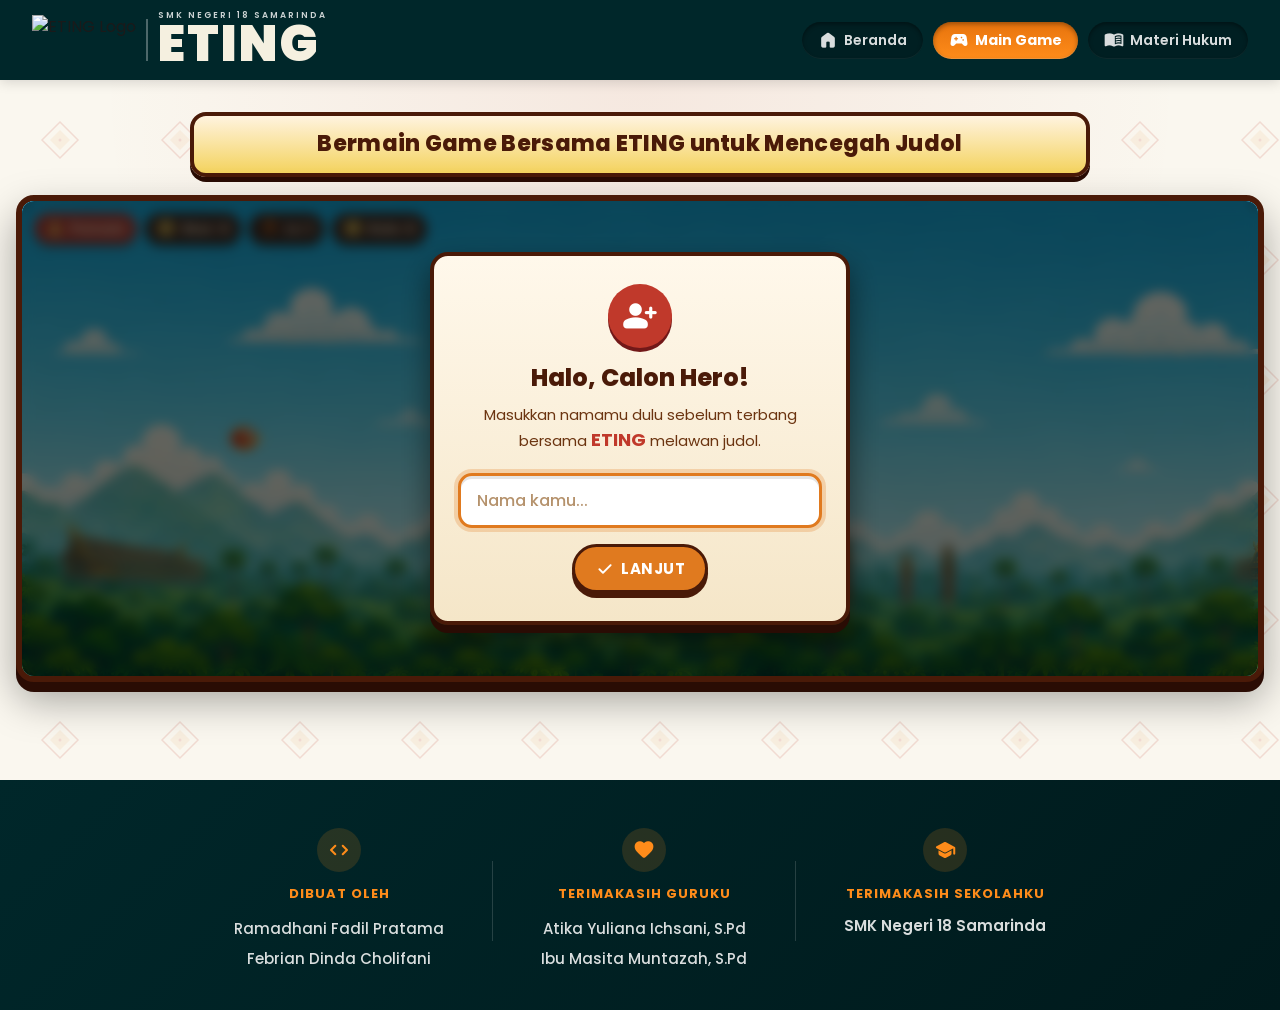
==== main-game.html @ 21fe9919 "update" ====
<!DOCTYPE html>
<html lang="id">

<head>
    <meta charset="UTF-8">
    <meta name="viewport" content="width=device-width, initial-scale=1.0">
    <title>Main Game | ETING - Edukasi Interaktif Tenun dan Hukum</title>
    <link rel="stylesheet" href="styles.css">
    <link rel="preconnect" href="https://fonts.googleapis.com">
    <link rel="preconnect" href="https://fonts.gstatic.com" crossorigin>
    <link
        href="https://fonts.googleapis.com/css2?family=Poppins:ital,wght@0,400;0,500;0,600;0,700;0,800;1,700;1,800&display=swap"
        rel="stylesheet">
    <link
        href="https://fonts.googleapis.com/css2?family=Material+Symbols+Rounded:opsz,wght,FILL,GRAD@20..48,100..700,0..1,-50..200"
        rel="stylesheet">
</head>

<body>

    <!-- ========== NAVBAR ========== -->
    <nav class="navbar">
        <div class="navbar-container">
            <!-- Logo -->
            <div class="navbar-logo">
                <img src="img/logo.png" alt="ETING Logo" class="logo-img">
                <div class="logo-separator"></div>
                <div class="logo-text">
                    <span class="logo-school">SMK NEGERI 18 SAMARINDA</span>
                    <span class="logo-title">ETING</span>
                </div>
            </div>

            <!-- Navigation Links -->
            <ul class="navbar-links">
                <li>
                    <a href="index.html" class="nav-link">
                        <span class="material-symbols-rounded">home</span>
                        Beranda
                    </a>
                </li>
                <li>
                    <a href="main-game.html" class="nav-link active">
                        <span class="material-symbols-rounded">sports_esports</span>
                        Main Game
                    </a>
                </li>
                <li>
                    <a href="materi-hukum.html" class="nav-link">
                        <span class="material-symbols-rounded">menu_book</span>
                        Materi Hukum
                    </a>
                </li>
            </ul>

            <!-- Mobile Menu Toggle -->
            <button class="navbar-toggle" aria-label="Toggle menu">
                <span class="material-symbols-rounded">menu</span>
            </button>
        </div>
    </nav>

    <!-- ========== MAIN GAME SECTION ========== -->
    <main class="game-page">
        <div class="game-page-container">

            <!-- Bingkai kayu (hanya tampil desktop) -->
            <div class="game-wood-frame">
                <!-- Judul game (hanya tampil desktop) -->
                <div class="game-wood-title">
                    <h1>Bermain Game Bersama ETING untuk Mencegah Judol</h1>
                </div>

                <div class="game-canvas-wrapper">
                    <!-- HUD -->
                    <div class="game-hud">
                        <div class="hud-item hud-player">
                            <span class="material-symbols-rounded">person</span>
                            <span id="hudPlayer">Pemain</span>
                        </div>
                        <div class="hud-item hud-score">
                            <span class="material-symbols-rounded">stars</span>
                            <span>Skor: <b id="hudScore">0</b></span>
                        </div>
                        <div class="hud-item hud-level">
                            <span class="material-symbols-rounded">military_tech</span>
                            <span>Lv: <b id="hudLevel">1</b></span>
                        </div>
                        <div class="hud-item hud-coins">
                            <span class="material-symbols-rounded">paid</span>
                            <span>Koin: <b id="hudCoins">0</b></span>
                        </div>
                    </div>

                    <!-- Canvas Game -->
                    <canvas id="gameCanvas" width="1280" height="500"></canvas>

                    <!-- Overlay Input Nama (sekali doang) -->
                    <div class="game-overlay" id="overlayName">
                        <div class="overlay-card">
                            <div class="overlay-icon">
                                <span class="material-symbols-rounded">person_add</span>
                            </div>
                            <h2>Halo, Calon Hero!</h2>
                            <p>Masukkan namamu dulu sebelum terbang bersama <b>ETING</b> melawan judol.</p>
                            <input type="text" id="inputPlayerName" class="game-input" placeholder="Nama kamu..."
                                maxlength="16" autocomplete="off">
                            <div class="overlay-actions">
                                <button class="game-btn game-btn-primary" id="btnSaveName">
                                    <span class="material-symbols-rounded">check</span>
                                    Lanjut
                                </button>
                            </div>
                        </div>
                    </div>

                    <!-- Overlay Start -->
                    <div class="game-overlay game-overlay-hidden" id="overlayStart">
                        <div class="overlay-card">
                            <div class="overlay-icon">
                                <span class="material-symbols-rounded">sports_esports</span>
                            </div>
                            <h2>Siap Terbang, <span id="greetName">Pemain</span>?</h2>
                            <p>Bantu burung Enggang melewati rintangan judi online. Jawab pertanyaan dengan benar untuk
                                hidup lagi & dapat poin!</p>
                            <div class="overlay-actions">
                                <button class="game-btn game-btn-primary" id="btnStart">
                                    <span class="material-symbols-rounded">play_arrow</span>
                                    Mulai Main
                                </button>
                                <button class="game-btn game-btn-secondary" id="btnChangeName">
                                    <span class="material-symbols-rounded">edit</span>
                                    Ganti Nama
                                </button>
                            </div>
                        </div>
                    </div>

                    <!-- Overlay Game Over -->
                    <div class="game-overlay game-overlay-hidden" id="overlayGameOver">
                        <div class="overlay-card">
                            <div class="overlay-icon overlay-icon-danger">
                                <span class="material-symbols-rounded">skull</span>
                            </div>
                            <h2>Kamu Kalah, <span id="loseName">Pemain</span>!</h2>
                            <p>Skor akhir: <b id="finalScore">0</b></p>
                            <p class="overlay-hint">Mau hidup lagi? Jawab pertanyaan dengan benar!</p>
                            <div class="overlay-actions">
                                <button class="game-btn game-btn-revive" id="btnRevive">
                                    <span class="material-symbols-rounded">healing</span>
                                    Hidup Lagi
                                </button>
                                <button class="game-btn game-btn-secondary" id="btnRestart">
                                    <span class="material-symbols-rounded">restart_alt</span>
                                    Main Lagi
                                </button>
                            </div>
                        </div>
                    </div>

                    <!-- Overlay Checkpoint / Level Up -->
                    <div class="game-overlay game-overlay-hidden" id="overlayCheckpoint">
                        <div class="overlay-card">
                            <div class="overlay-icon overlay-icon-success">
                                <span class="material-symbols-rounded">flag</span>
                            </div>
                            <h2>Checkpoint!</h2>
                            <p>Level naik ke <b id="newLevel">2</b>. Kecepatan bertambah!</p>
                            <button class="game-btn game-btn-primary" id="btnContinueLevel">
                                <span class="material-symbols-rounded">double_arrow</span>
                                Lanjut
                            </button>
                        </div>
                    </div>

                    <!-- Countdown Overlay (5-4-3-2-1-GO!) -->
                    <div class="game-countdown" id="gameCountdown">
                        <div class="countdown-number" id="countdownNumber">5</div>
                        <div class="countdown-label" id="countdownLabel">Bersiap...</div>
                    </div>
                </div>
            </div>

            <!-- Modal Pertanyaan -->
            <div class="quiz-modal" id="quizModal">
                <div class="quiz-card">
                    <div class="quiz-header">
                        <span class="quiz-badge" id="quizBadge">Pertanyaan</span>
                        <h3 id="quizQuestion">Apa itu judi online?</h3>
                    </div>
                    <div class="quiz-options" id="quizOptions">
                        <!-- diisi via JS -->
                    </div>
                    <div class="quiz-feedback" id="quizFeedback"></div>
                </div>
            </div>
        </div>
    </main>

    <!-- ========== FOOTER ========== -->
    <footer class="site-footer">
        <div class="footer-container">
            <div class="footer-top">
                <div class="footer-group">
                    <div class="footer-group-icon">
                        <span class="material-symbols-rounded">code</span>
                    </div>
                    <h4>Dibuat Oleh</h4>
                    <ol>
                        <li>Ramadhani Fadil Pratama</li>
                        <li>Febrian Dinda Cholifani</li>
                    </ol>
                </div>
                <div class="footer-divider"></div>
                <div class="footer-group">
                    <div class="footer-group-icon">
                        <span class="material-symbols-rounded">favorite</span>
                    </div>
                    <h4>Terimakasih Guruku</h4>
                    <ol>
                        <li>Atika Yuliana Ichsani, S.Pd</li>
                        <li>Ibu Masita Muntazah, S.Pd</li>
                    </ol>
                </div>
                <div class="footer-divider"></div>
                <div class="footer-group">
                    <div class="footer-group-icon">
                        <span class="material-symbols-rounded">school</span>
                    </div>
                    <h4>Terimakasih Sekolahku</h4>
                    <p class="school-name">SMK Negeri 18 Samarinda</p>
                </div>
            </div>
        </div>
    </footer>

    <script src="script.js?v=2"></script>
    <script src="game.js?v=10"></script>
</body>

</html>
---- styles.css ----
/* ========================================
   E-TING - Edukasi Interaktif Tenun dan Hukum
   Main Stylesheet
   ======================================== */

/* ---------- CSS Variables ---------- */
:root {
    --color-primary: #00272A;
    --color-primary-light: #013a3e;
    --color-primary-dark: #001a1c;
    --color-gold: #ff8c1a;
    --color-gold-light: #ffb547;
    --color-gold-dark: #e6730d;
    --color-cream: #f5f0e0;
    --color-cream-light: #faf7ef;
    --color-cream-dark: #e8dfc8;
    --color-green: #2d8f6f;
    --color-green-light: #3aab85;
    --color-red: #d94f4f;
    --color-purple: #7b5ea7;
    --color-blue: #4a7fb5;
    --color-orange: #e8873a;
    --color-text: #1a1a1a;
    --color-text-secondary: #555;
    --color-text-muted: #888;
    --color-white: #ffffff;
    --color-border: #e0d8c8;

    --font-family: 'Poppins', -apple-system, BlinkMacSystemFont, 'Segoe UI', sans-serif;

    --radius-sm: 8px;
    --radius-md: 12px;
    --radius-lg: 16px;
    --radius-xl: 24px;
    --radius-full: 9999px;

    --shadow-sm: 0 1px 3px rgba(0, 0, 0, 0.08);
    --shadow-md: 0 4px 12px rgba(0, 0, 0, 0.1);
    --shadow-lg: 0 8px 24px rgba(0, 0, 0, 0.12);
    --shadow-card: 0 2px 8px rgba(0, 0, 0, 0.06), 0 0 0 1px rgba(0, 0, 0, 0.04);

    --transition: 0.2s ease;
}

/* ---------- Reset & Base ---------- */
*,
*::before,
*::after {
    margin: 0;
    padding: 0;
    box-sizing: border-box;
}

html {
    font-size: 16px;
    scroll-behavior: smooth;
}

body {
    font-family: var(--font-family);
    background-color: var(--color-primary-dark);
    color: var(--color-text);
    line-height: 1.5;
    min-height: 100vh;
    overflow-x: hidden;
}

a {
    text-decoration: none;
    color: inherit;
}

ul {
    list-style: none;
}

button {
    border: none;
    cursor: pointer;
    font-family: inherit;
}

select {
    font-family: inherit;
}

img {
    max-width: 100%;
    display: block;
}

/* Material Symbols config */
.material-symbols-rounded {
    font-variation-settings:
        'FILL' 1,
        'wght' 500,
        'GRAD' 0,
        'opsz' 24;
}

/* ==========================================
   NAVBAR
   ========================================== */
.navbar {
    background: #00272A;
    position: sticky;
    top: 0;
    z-index: 1000;
    box-shadow: 0 2px 12px rgba(0, 0, 0, 0.15);
}

.navbar-container {
    max-width: 1440px;
    margin: 0 auto;
    padding: 0 32px;
    display: flex;
    align-items: center;
    height: 80px;
    gap: 24px;
}

/* Logo */
.navbar-logo {
    display: flex;
    align-items: center;
    gap: 10px;
    flex-shrink: 0;
}

.logo-img {
    height: 50px;
    width: auto;
    object-fit: contain;
}

.logo-separator {
    width: 1.5px;
    height: 42px;
    background: rgba(255, 255, 255, 0.3);
    flex-shrink: 0;
}

.logo-text {
    display: flex;
    flex-direction: column;
    line-height: 1;
    gap: 0;
}

.logo-school {
    font-size: 8.5px;
    font-weight: 600;
    color: rgba(255, 255, 255, 0.8);
    letter-spacing: 2px;
    text-transform: uppercase;
    margin-bottom: 0;
}

.logo-title {
    font-size: 50px;
    font-weight: 1000;
    color: var(--color-cream);
    letter-spacing: 2px;
    line-height: 1;
    margin-top: -1px;
}

.logo-tagline-wrapper {
    display: flex;
    flex-direction: column;
    gap: 2px;
    margin-top: 1px;
}

.logo-tagline-line {
    width: 100%;
    height: 2px;
    background: var(--color-orange);
}

.logo-tagline {
    font-size: 6px;
    font-weight: 600;
    color: rgba(255, 255, 255, 0.55);
    letter-spacing: 2.2px;
    text-transform: uppercase;
}

/* Navigation Links */
.navbar-links {
    display: flex;
    align-items: center;
    gap: 10px;
    margin-left: auto;
}

/* Nav Link - Inset 3D (mendalam/cekung) */
.nav-link {
    display: flex;
    align-items: center;
    gap: 6px;
    padding: 8px 16px;
    border-radius: var(--radius-full);
    font-size: 14px;
    font-weight: 600;
    color: rgba(255, 255, 255, 0.85);
    background: rgba(0, 0, 0, 0.2);
    box-shadow:
        inset 0 2px 4px rgba(0, 0, 0, 0.4),
        inset 0 -1px 0 rgba(255, 255, 255, 0.06);
    transition: background 0.2s ease, color 0.2s ease, box-shadow 0.2s ease;
    white-space: nowrap;
    cursor: pointer;
}

.nav-link .material-symbols-rounded {
    font-size: 20px;
}

.nav-link:hover {
    background: rgba(0, 0, 0, 0.3);
    color: #fff;
    box-shadow:
        inset 0 2px 5px rgba(0, 0, 0, 0.5),
        inset 0 -1px 0 rgba(255, 255, 255, 0.06);
}

.nav-link.active {
    background: linear-gradient(180deg, #e6730d 0%, #ff8c1a 100%);
    color: #fff;
    box-shadow:
        inset 0 2px 5px rgba(0, 0, 0, 0.35),
        inset 0 -1px 0 rgba(255, 255, 255, 0.15);
    font-weight: 700;
}

.nav-link.active:hover {
    background: linear-gradient(180deg, #d9680b 0%, #f08416 100%);
}

/* User Profile - Inset 3D (mendalam, konsisten dengan nav-link) */
.navbar-profile {
    display: flex;
    align-items: center;
    gap: 10px;
    flex-shrink: 0;
    cursor: pointer;
    padding: 4px 14px 4px 4px;
    border-radius: var(--radius-full);
    background: rgba(0, 0, 0, 0.2);
    box-shadow:
        inset 0 2px 4px rgba(0, 0, 0, 0.4),
        inset 0 -1px 0 rgba(255, 255, 255, 0.06);
    transition: background 0.2s ease, box-shadow 0.2s ease;
    margin-left: 12px;
}

.navbar-profile:hover {
    background: rgba(0, 0, 0, 0.3);
    box-shadow:
        inset 0 2px 5px rgba(0, 0, 0, 0.5),
        inset 0 -1px 0 rgba(255, 255, 255, 0.06);
}

.profile-avatar {
    width: 40px;
    height: 40px;
    border-radius: 50%;
    background: rgba(255, 255, 255, 0.15);
    display: flex;
    align-items: center;
    justify-content: center;
    flex-shrink: 0;
    overflow: hidden;
}

.profile-avatar .material-symbols-rounded {
    color: rgba(255, 255, 255, 0.8) !important;
}

.profile-info {
    display: flex;
    flex-direction: column;
}

.profile-greeting {
    font-size: 13px;
    font-weight: 600;
    color: var(--color-white);
}

.profile-school {
    font-size: 11px;
    color: rgba(255, 255, 255, 0.6);
}

.profile-dropdown {
    font-size: 20px;
    color: rgba(255, 255, 255, 0.6);
}

/* Mobile Toggle */
.navbar-toggle {
    display: none;
    background: none;
    padding: 8px;
    border-radius: var(--radius-sm);
}

.navbar-toggle .material-symbols-rounded {
    font-size: 28px;
    color: var(--color-white);
}

/* ==========================================
   HERO SECTION
   ========================================== */
.hero {
    background: url('img/background.png') center 40% / cover no-repeat;
    background-color: var(--color-primary);
    position: relative;
    overflow: hidden;
    min-height: 600px;
}

.hero::before {
    content: '';
    position: absolute;
    inset: 0;
    background: linear-gradient(to right,
            rgba(15, 36, 36, 0.88) 0%,
            rgba(15, 36, 36, 0.7) 30%,
            rgba(15, 36, 36, 0.35) 55%,
            rgba(15, 36, 36, 0.08) 80%,
            transparent 100%);
    z-index: 1;
}

.hero-pattern {
    position: absolute;
    inset: 0;
    background-image:
        repeating-linear-gradient(45deg,
            transparent,
            transparent 20px,
            rgba(255, 140, 26, 0.04) 20px,
            rgba(255, 140, 26, 0.04) 22px),
        repeating-linear-gradient(-45deg,
            transparent,
            transparent 20px,
            rgba(255, 140, 26, 0.04) 20px,
            rgba(255, 140, 26, 0.04) 22px);
    pointer-events: none;
    z-index: 2;
}

.hero-container {
    max-width: 1440px;
    margin: 0 auto;
    padding: 72px 48px;
    display: flex;
    align-items: center;
    min-height: 600px;
    position: relative;
    z-index: 3;
}

/* Hero Content */
.hero-content {
    color: var(--color-white);
    max-width: 520px;
    text-shadow: 0 2px 8px rgba(0, 0, 0, 0.3);
}

.hero-title {
    font-size: 52px;
    font-weight: 800;
    line-height: 1.15;
    margin-bottom: 16px;
    text-shadow: 0 2px 12px rgba(0, 0, 0, 0.5);
}

.hero-title em {
    color: var(--color-gold);
    font-style: italic;
}

.hero-description {
    font-size: 17px;
    opacity: 0.9;
    margin-bottom: 32px;
    line-height: 1.7;
}

.hero-badges {
    display: flex;
    gap: 24px;
    margin-bottom: 28px;
}

.hero-badge {
    display: flex;
    align-items: flex-start;
    gap: 10px;
}

.badge-icon {
    width: 36px;
    height: 36px;
    border-radius: 50%;
    display: flex;
    align-items: center;
    justify-content: center;
    flex-shrink: 0;
}

.badge-icon.green {
    background: rgba(45, 143, 111, 0.3);
}

.badge-icon.gold {
    background: rgba(255, 140, 26, 0.3);
}

.badge-icon .material-symbols-rounded {
    font-size: 20px;
    color: var(--color-white);
}

.badge-text strong {
    display: block;
    font-size: 13px;
    font-weight: 600;
    color: var(--color-white);
}

.badge-text span {
    font-size: 11px;
    color: rgba(255, 255, 255, 0.7);
}

/* CTA Button - Game Style (clean) */
.hero-cta {
    display: inline-flex;
    align-items: center;
    gap: 12px;
    padding: 14px 28px;
    border-radius: var(--radius-full);
    font-size: 16px;
    font-weight: 700;
    color: #fff;
    text-decoration: none;
    letter-spacing: 0.3px;
    background: linear-gradient(180deg, #ffa336 0%, #ff8c1a 100%);
    border: none;
    cursor: pointer;
    box-shadow: 0 4px 0 #cc6a0a;
    transition: transform 0.12s ease, box-shadow 0.12s ease;
}

.hero-cta:hover,
.hero-cta:visited,
.hero-cta:focus {
    color: #fff;
    text-decoration: none;
}

.hero-cta:hover {
    transform: translateY(-1px);
    box-shadow: 0 5px 0 #cc6a0a;
}

.hero-cta:active {
    transform: translateY(3px);
    box-shadow: 0 1px 0 #cc6a0a;
}

.cta-play {
    width: 32px;
    height: 32px;
    background: #fff;
    border-radius: 50%;
    display: flex;
    align-items: center;
    justify-content: center;
}

.cta-play .material-symbols-rounded {
    font-size: 20px;
    color: #ff8c1a;
}

.cta-arrow {
    font-size: 20px;
    color: #fff;
}

/* Hero Mascot */
.hero-mascot {
    display: flex;
    align-items: center;
    justify-content: center;
}

.mascot-image {
    width: 280px;
    height: 280px;
    filter: drop-shadow(0 8px 24px rgba(0, 0, 0, 0.3));
}

.mascot-image svg {
    width: 100%;
    height: 100%;
}

/* Mission Card */
.hero-mission {
    display: flex;
    align-items: flex-start;
    justify-content: flex-end;
}

.mission-card {
    background: rgba(15, 36, 36, 0.85);
    backdrop-filter: blur(12px);
    border: 1px solid rgba(255, 140, 26, 0.3);
    border-radius: var(--radius-lg);
    padding: 20px 24px;
    color: var(--color-white);
    width: 100%;
    max-width: 280px;
}

.mission-title {
    font-size: 14px;
    font-weight: 700;
    margin-bottom: 8px;
    color: var(--color-gold);
}

.mission-text {
    font-size: 13px;
    opacity: 0.85;
    margin-bottom: 16px;
    line-height: 1.5;
}

.mission-progress {
    display: flex;
    align-items: center;
    gap: 12px;
}

.progress-bar {
    flex: 1;
    height: 8px;
    background: rgba(255, 255, 255, 0.15);
    border-radius: var(--radius-full);
    overflow: hidden;
}

.progress-fill {
    height: 100%;
    background: var(--color-green);
    border-radius: var(--radius-full);
    transition: width 0.5s ease;
}

.progress-count {
    font-size: 16px;
    font-weight: 700;
    color: var(--color-gold);
}

/* ==========================================
   MAIN GAME PAGE - Flappy Bird Style
   ========================================== */
.game-page {
    min-height: calc(100vh - 200px);
    background:
        radial-gradient(ellipse at top, rgba(192, 57, 43, 0.08), transparent 60%),
        var(--color-cream-light);
    padding: 32px 16px 56px;
    position: relative;
    overflow: hidden;
}

.game-page::before {
    content: '';
    position: absolute;
    inset: 0;
    pointer-events: none;
    opacity: 0.15;
    background-repeat: repeat;
    background-size: 120px 120px;
    background-image: url("data:image/svg+xml,%3Csvg xmlns='http://www.w3.org/2000/svg' width='120' height='120' viewBox='0 0 120 120'%3E%3Crect width='120' height='120' fill='none'/%3E%3Cpolygon points='60,42 78,60 60,78 42,60' fill='none' stroke='%23c0392b' stroke-width='1.5'/%3E%3Cpolygon points='60,50 70,60 60,70 50,60' fill='%23e07a1f' opacity='0.5'/%3E%3Ccircle cx='60' cy='60' r='1.5' fill='%23c0392b'/%3E%3C/svg%3E");
}

.game-page-container {
    max-width: 1400px;
    width: 100%;
    margin: 0 auto;
    position: relative;
    z-index: 2;
}

/* ===== Game Header ===== */
.game-header {
    text-align: center;
    margin-bottom: 20px;
}

.game-title {
    font-size: 28px;
    font-weight: 800;
    color: #4a1a08;
    display: inline-flex;
    align-items: center;
    gap: 10px;
    margin: 0 0 6px;
    text-shadow: 0 2px 0 rgba(0, 0, 0, 0.08);
}

.game-title .material-symbols-rounded {
    font-size: 32px;
    color: #c0392b;
    background: #fff3df;
    border-radius: 50%;
    padding: 6px;
    box-shadow: 0 3px 0 #c0392b;
}

.game-subtitle {
    color: #6b3410;
    font-size: 14px;
    margin: 0;
}

.game-subtitle b {
    background: #4a1a08;
    color: #f5e6c8;
    padding: 2px 8px;
    border-radius: 4px;
    font-family: 'Courier New', monospace;
    font-size: 12px;
}

/* ===== Bingkai Game Sederhana (Desktop only) ===== */
.game-wood-frame {
    position: relative;
    padding: 0;
}

/* Judul di atas canvas */
.game-wood-title {
    display: flex;
    align-items: center;
    justify-content: center;
    gap: 12px;
    margin: 0 auto 18px;
    padding: 14px 24px;
    max-width: 900px;
    text-align: center;
    background: linear-gradient(180deg, #fff3df 0%, #f4d35e 100%);
    border: 4px solid #4a1a08;
    border-radius: 16px;
    box-shadow: 0 5px 0 #2a0c04;
}

.game-wood-title h1 {
    font-size: 22px;
    font-weight: 800;
    color: #4a1a08;
    margin: 0;
    line-height: 1.3;
    letter-spacing: 0.3px;
}

.game-wood-title .title-eting {
    color: #c0392b;
    background: #fff;
    padding: 2px 10px;
    border-radius: 8px;
    border: 2px solid #4a1a08;
    display: inline-block;
}

.game-wood-title .title-judol {
    color: #fff;
    background: #8b1818;
    padding: 2px 10px;
    border-radius: 8px;
    border: 2px solid #4a1a08;
    text-decoration: line-through;
    text-decoration-color: #f4d35e;
    text-decoration-thickness: 3px;
    display: inline-block;
}

.game-wood-title-icon {
    font-size: 28px;
    animation: titleBounce 2s ease-in-out infinite;
}

.game-wood-title-icon:last-child {
    animation-delay: 1s;
}

@keyframes titleBounce {

    0%,
    100% {
        transform: translateY(0) rotate(-5deg);
    }

    50% {
        transform: translateY(-5px) rotate(5deg);
    }
}

/* ===== Canvas Wrapper ===== */
.game-canvas-wrapper {
    position: relative;
    background: #87ceeb;
    border: 6px solid #4a1a08;
    border-radius: 18px;
    box-shadow:
        0 10px 0 #2a0c04,
        0 18px 40px rgba(0, 0, 0, 0.35);
    overflow: hidden;
    aspect-ratio: 1280 / 500;
    width: 100%;
    max-width: 100%;
    margin: 0 auto;
}

#gameCanvas {
    display: block;
    width: 100%;
    height: 100%;
    image-rendering: pixelated;
    cursor: pointer;
}

/* ===== HUD ===== */
.game-hud {
    position: absolute;
    top: 12px;
    left: 12px;
    right: 12px;
    display: flex;
    gap: 8px;
    z-index: 5;
    pointer-events: none;
    flex-wrap: wrap;
}

.hud-item {
    background: rgba(74, 26, 8, 0.85);
    color: #f5e6c8;
    padding: 6px 12px;
    border-radius: 20px;
    font-size: 13px;
    font-weight: 700;
    display: flex;
    align-items: center;
    gap: 6px;
    box-shadow: 0 3px 0 rgba(0, 0, 0, 0.4);
    backdrop-filter: blur(4px);
}

.hud-item .material-symbols-rounded {
    font-size: 18px;
}

.hud-score .material-symbols-rounded {
    color: #f4d35e;
}

.hud-level .material-symbols-rounded {
    color: #e07a1f;
}

.hud-coins .material-symbols-rounded {
    color: #f4d35e;
}

.hud-player {
    background: rgba(192, 57, 43, 0.92);
}

.hud-player .material-symbols-rounded {
    color: #f4d35e;
}

/* ===== Input nama pemain ===== */
.game-input {
    width: 100%;
    padding: 12px 16px;
    margin: 4px 0 16px;
    border: 3px solid #4a1a08;
    border-radius: 14px;
    background: #fff;
    color: #4a1a08;
    font-family: 'Poppins', sans-serif;
    font-size: 16px;
    font-weight: 600;
    outline: none;
    box-shadow: inset 0 3px 0 rgba(0, 0, 0, 0.1);
    transition: border-color 0.2s ease, box-shadow 0.2s ease;
}

.game-input::placeholder {
    color: #b5926c;
    font-weight: 500;
}

.game-input:focus {
    border-color: #e07a1f;
    box-shadow:
        inset 0 3px 0 rgba(0, 0, 0, 0.1),
        0 0 0 4px rgba(224, 122, 31, 0.25);
}

/* ===== Countdown 5-4-3-2-1-GO ===== */
.game-countdown {
    position: absolute;
    inset: 0;
    display: none;
    align-items: center;
    justify-content: center;
    flex-direction: column;
    z-index: 20;
    background: rgba(0, 0, 0, 0.35);
    backdrop-filter: blur(2px);
    pointer-events: none;
}

.game-countdown.active {
    display: flex;
}

.countdown-number {
    font-family: 'Poppins', sans-serif;
    font-size: 140px;
    font-weight: 800;
    color: #fff3df;
    text-shadow:
        0 0 0 #4a1a08,
        -4px -4px 0 #4a1a08,
        4px -4px 0 #4a1a08,
        -4px 4px 0 #4a1a08,
        4px 4px 0 #4a1a08,
        0 10px 30px rgba(0, 0, 0, 0.6);
    -webkit-text-stroke: 0;
    line-height: 1;
    animation: countdownPop 1s cubic-bezier(0.34, 1.56, 0.64, 1);
}

.countdown-number.go {
    color: #4ade80;
    font-size: 110px;
    letter-spacing: 3px;
}

.countdown-label {
    margin-top: 14px;
    background: #4a1a08;
    color: #f4d35e;
    padding: 8px 22px;
    border-radius: 20px;
    font-size: 16px;
    font-weight: 700;
    letter-spacing: 1px;
    border: 3px solid #f4d35e;
    box-shadow: 0 4px 0 rgba(0, 0, 0, 0.4);
    text-transform: uppercase;
    animation: countdownLabelFade 0.5s ease;
}

@keyframes countdownPop {
    0% {
        transform: scale(0.3) rotate(-15deg);
        opacity: 0;
    }

    50% {
        transform: scale(1.15) rotate(5deg);
        opacity: 1;
    }

    100% {
        transform: scale(1) rotate(0deg);
        opacity: 1;
    }
}

@keyframes countdownLabelFade {
    from {
        transform: translateY(10px);
        opacity: 0;
    }

    to {
        transform: translateY(0);
        opacity: 1;
    }
}

/* ===== Overlay (Start/GameOver/Checkpoint) ===== */
.game-overlay {
    position: absolute;
    inset: 0;
    background: rgba(0, 0, 0, 0.6);
    backdrop-filter: blur(6px);
    display: flex;
    align-items: center;
    justify-content: center;
    z-index: 10;
    padding: 20px;
    animation: overlayFadeIn 0.3s ease;
}

.game-overlay-hidden {
    display: none;
}

@keyframes overlayFadeIn {
    from {
        opacity: 0;
    }

    to {
        opacity: 1;
    }
}

.overlay-card {
    background: linear-gradient(180deg, #fff8eb 0%, #f5e6c8 100%);
    border: 4px solid #4a1a08;
    border-radius: 18px;
    padding: 28px 24px;
    text-align: center;
    max-width: 420px;
    width: 100%;
    box-shadow: 0 8px 0 #2a0c04, 0 14px 30px rgba(0, 0, 0, 0.5);
    animation: cardPop 0.4s cubic-bezier(0.34, 1.56, 0.64, 1);
}

@keyframes cardPop {
    0% {
        transform: scale(0.7);
        opacity: 0;
    }

    100% {
        transform: scale(1);
        opacity: 1;
    }
}

.overlay-icon {
    width: 64px;
    height: 64px;
    margin: 0 auto 12px;
    background: #c0392b;
    border-radius: 50%;
    display: flex;
    align-items: center;
    justify-content: center;
    box-shadow: 0 4px 0 #721818;
}

.overlay-icon .material-symbols-rounded {
    font-size: 36px;
    color: #fff;
}

.overlay-icon-danger {
    background: #8b1818;
    box-shadow: 0 4px 0 #4a0c0c;
}

.overlay-icon-success {
    background: #2e7d4f;
    box-shadow: 0 4px 0 #1a4a2d;
}

.overlay-card h2 {
    margin: 0 0 8px;
    font-size: 24px;
    color: #4a1a08;
    font-weight: 800;
}

.overlay-card p {
    margin: 0 0 16px;
    color: #6b3410;
    font-size: 15px;
    line-height: 1.5;
}

.overlay-card p b {
    color: #c0392b;
    font-size: 18px;
}

.overlay-hint {
    font-style: italic;
    font-size: 13px !important;
}

.overlay-actions {
    display: flex;
    gap: 10px;
    justify-content: center;
    flex-wrap: wrap;
}

/* ===== Game Buttons ===== */
.game-btn {
    display: inline-flex;
    align-items: center;
    gap: 6px;
    padding: 10px 20px;
    border: 3px solid #4a1a08;
    border-radius: 30px;
    font-family: 'Poppins', sans-serif;
    font-size: 15px;
    font-weight: 700;
    cursor: pointer;
    transition: transform 0.12s ease, box-shadow 0.12s ease;
    text-transform: uppercase;
    letter-spacing: 0.5px;
}

.game-btn:hover {
    transform: translateY(-2px);
}

.game-btn:active {
    transform: translateY(1px);
}

.game-btn-primary {
    background: #e07a1f;
    color: #fff;
    box-shadow: 0 5px 0 #4a1a08;
}

.game-btn-primary:hover {
    background: #f08c30;
    box-shadow: 0 7px 0 #4a1a08;
}

.game-btn-primary:active {
    box-shadow: 0 2px 0 #4a1a08;
}

.game-btn-secondary {
    background: #fff;
    color: #4a1a08;
    box-shadow: 0 5px 0 #4a1a08;
}

.game-btn-secondary:hover {
    background: #f5e6c8;
    box-shadow: 0 7px 0 #4a1a08;
}

.game-btn-revive {
    background: #2e7d4f;
    color: #fff;
    box-shadow: 0 5px 0 #1a4a2d;
    border-color: #1a4a2d;
}

.game-btn-revive:hover {
    background: #3a9a5f;
    box-shadow: 0 7px 0 #1a4a2d;
}

.game-btn .material-symbols-rounded {
    font-size: 20px;
}

/* ===== Quiz Modal ===== */
.quiz-modal {
    position: fixed;
    inset: 0;
    background: rgba(0, 0, 0, 0.75);
    backdrop-filter: blur(8px);
    display: none;
    align-items: center;
    justify-content: center;
    z-index: 100;
    padding: 20px;
    animation: overlayFadeIn 0.3s ease;
}

.quiz-modal.quiz-modal-active {
    display: flex;
}

.quiz-card {
    background: linear-gradient(180deg, #fff8eb 0%, #f5e6c8 100%);
    border: 5px solid #4a1a08;
    border-radius: 20px;
    padding: 28px 24px;
    max-width: 520px;
    width: 100%;
    box-shadow: 0 10px 0 #2a0c04, 0 18px 40px rgba(0, 0, 0, 0.6);
    animation: cardPop 0.4s cubic-bezier(0.34, 1.56, 0.64, 1);
}

.quiz-header {
    text-align: center;
    margin-bottom: 18px;
}

.quiz-badge {
    display: inline-block;
    background: #c0392b;
    color: #fff;
    padding: 4px 14px;
    border-radius: 20px;
    font-size: 11px;
    font-weight: 800;
    text-transform: uppercase;
    letter-spacing: 1px;
    margin-bottom: 10px;
    box-shadow: 0 2px 0 #721818;
}

.quiz-badge.quiz-badge-coin {
    background: #e07a1f;
    box-shadow: 0 2px 0 #b35c10;
}

.quiz-card h3 {
    margin: 0;
    font-size: 18px;
    color: #4a1a08;
    line-height: 1.4;
    font-weight: 700;
}

.quiz-options {
    display: flex;
    flex-direction: column;
    gap: 10px;
}

.quiz-option {
    background: #fff;
    border: 3px solid #4a1a08;
    border-radius: 14px;
    padding: 12px 16px;
    text-align: left;
    font-family: 'Poppins', sans-serif;
    font-size: 14px;
    font-weight: 600;
    color: #4a1a08;
    cursor: pointer;
    transition: transform 0.12s ease, background 0.2s ease, box-shadow 0.12s ease;
    box-shadow: 0 4px 0 #4a1a08;
    display: flex;
    align-items: center;
    gap: 10px;
}

.quiz-option:hover {
    background: #fff8eb;
    transform: translateY(-2px);
    box-shadow: 0 6px 0 #4a1a08;
}

.quiz-option:active {
    transform: translateY(1px);
    box-shadow: 0 2px 0 #4a1a08;
}

.quiz-option-letter {
    width: 28px;
    height: 28px;
    background: #e07a1f;
    color: #fff;
    border-radius: 50%;
    display: flex;
    align-items: center;
    justify-content: center;
    font-weight: 800;
    flex-shrink: 0;
    box-shadow: 0 2px 0 #b35c10;
}

.quiz-option.quiz-correct {
    background: #d4f4dd;
    border-color: #2e7d4f;
    box-shadow: 0 4px 0 #1a4a2d;
}

.quiz-option.quiz-correct .quiz-option-letter {
    background: #2e7d4f;
    box-shadow: 0 2px 0 #1a4a2d;
}

.quiz-option.quiz-wrong {
    background: #f8d7d7;
    border-color: #8b1818;
    box-shadow: 0 4px 0 #4a0c0c;
}

.quiz-option.quiz-wrong .quiz-option-letter {
    background: #8b1818;
    box-shadow: 0 2px 0 #4a0c0c;
}

.quiz-option.quiz-disabled {
    pointer-events: none;
    opacity: 0.7;
}

.quiz-feedback {
    margin-top: 16px;
    padding: 12px 16px;
    border-radius: 12px;
    font-size: 14px;
    font-weight: 600;
    text-align: center;
    display: none;
}

.quiz-feedback.quiz-feedback-success {
    background: #d4f4dd;
    color: #1a4a2d;
    border: 2px solid #2e7d4f;
    display: block;
}

.quiz-feedback.quiz-feedback-error {
    background: #f8d7d7;
    color: #4a0c0c;
    border: 2px solid #8b1818;
    display: block;
}

/* ===== Responsive Game ===== */
@media (max-width: 768px) {
    .game-title {
        font-size: 22px;
    }

    .game-title .material-symbols-rounded {
        font-size: 26px;
    }

    .game-subtitle {
        font-size: 13px;
    }

    /* Mode mobile: fullscreen, hilangkan bingkai kayu & judul */
    .game-page {
        padding: 0;
        background: #000;
        min-height: calc(100vh - 60px);
    }

    .game-page::before {
        display: none;
    }

    .game-page-container {
        max-width: 100%;
        height: calc(100vh - 60px);
    }

    .game-header {
        display: none;
    }

    .game-wood-frame {
        padding: 0;
        border: none;
        border-radius: 0;
        box-shadow: none;
        background: #000;
        height: 100%;
    }

    .game-wood-frame::before,
    .game-wood-frame::after {
        display: none;
    }

    .game-wood-title {
        display: none;
    }

    .game-canvas-wrapper {
        border: none;
        border-radius: 0;
        box-shadow: none;
        aspect-ratio: auto;
        height: calc(100vh - 60px);
        min-height: 100%;
        width: 100%;
        max-width: 100%;
    }

    .hud-item {
        font-size: 11px;
        padding: 5px 10px;
    }

    .hud-item .material-symbols-rounded {
        font-size: 15px;
    }

    .overlay-card {
        padding: 22px 18px;
    }

    .overlay-card h2 {
        font-size: 20px;
    }

    .quiz-card {
        padding: 22px 18px;
    }

    .quiz-card h3 {
        font-size: 15px;
    }

    .quiz-option {
        font-size: 13px;
        padding: 10px 12px;
    }

    .countdown-number {
        font-size: 96px;
    }

    .countdown-number.go {
        font-size: 72px;
    }

    .countdown-label {
        font-size: 13px;
        padding: 6px 16px;
    }
}

@media (max-width: 480px) {
    .game-page {
        padding: 0;
    }

    .game-title {
        font-size: 18px;
        flex-direction: column;
        gap: 6px;
    }

    .game-hud {
        top: 8px;
        left: 8px;
        right: 8px;
        gap: 6px;
    }

    .hud-item {
        font-size: 10px;
        padding: 4px 8px;
    }

    .game-btn {
        padding: 9px 16px;
        font-size: 13px;
    }
}

/* ==========================================
   VIDEO SHOWCASE - Retro CRT TV Style
   ========================================== */
.video-showcase {
    padding: 48px 20px 24px;
    background: var(--color-cream-light);
    position: relative;
    overflow: hidden;
}

/* Motif tenun minimalis - belah ketupat halus dengan jarak lebar */
.video-showcase::before {
    content: '';
    position: absolute;
    inset: 0;
    pointer-events: none;
    opacity: 0.18;
    background-repeat: repeat;
    background-size: 120px 120px;
    background-attachment: fixed;
    background-image: url("data:image/svg+xml,%3Csvg xmlns='http://www.w3.org/2000/svg' width='120' height='120' viewBox='0 0 120 120'%3E%3Crect width='120' height='120' fill='none'/%3E%3Cpolygon points='60,42 78,60 60,78 42,60' fill='none' stroke='%23c0392b' stroke-width='1.5'/%3E%3Cpolygon points='60,50 70,60 60,70 50,60' fill='%23e07a1f' opacity='0.5'/%3E%3Ccircle cx='60' cy='60' r='1.5' fill='%23c0392b'/%3E%3C/svg%3E");
}


.video-showcase-container {
    max-width: 640px;
    margin: 0 auto;
    position: relative;
    z-index: 2;
}

/* ==== Retro CRT TV ==== */
.tv-frame {
    position: relative;
    width: 100%;
    max-width: 560px;
    margin: 0 auto;
}

/* TV Antenna (rabbit ears) */
.tv-antenna {
    position: relative;
    width: 100%;
    height: 60px;
    margin-bottom: -6px;
    pointer-events: none;
}

.tv-antenna-left,
.tv-antenna-right {
    position: absolute;
    bottom: 0;
    left: 50%;
    width: 3px;
    height: 56px;
    background: linear-gradient(180deg, #d4d4d4 0%, #6a6a6a 100%);
    border-radius: 2px;
    transform-origin: bottom center;
    box-shadow: 0 0 2px rgba(0, 0, 0, 0.4);
}

.tv-antenna-left {
    transform: translateX(-2px) rotate(-32deg);
}

.tv-antenna-right {
    transform: translateX(0) rotate(32deg);
}

.tv-antenna-left::after,
.tv-antenna-right::after {
    content: '';
    position: absolute;
    top: -4px;
    left: 50%;
    transform: translateX(-50%);
    width: 7px;
    height: 7px;
    border-radius: 50%;
    background: radial-gradient(circle at 30% 30%, #eee 0%, #888 70%, #555 100%);
    box-shadow: 0 1px 2px rgba(0, 0, 0, 0.5);
}

.tv-antenna-base {
    position: absolute;
    bottom: -2px;
    left: 50%;
    transform: translateX(-50%);
    width: 22px;
    height: 8px;
    background: linear-gradient(180deg, #4a4a4a 0%, #2a2a2a 100%);
    border-radius: 4px 4px 2px 2px;
    box-shadow: inset 0 1px 0 rgba(255, 255, 255, 0.15);
}

/* TV Body — wooden retro look */
.tv-body {
    background:
        linear-gradient(180deg, rgba(0, 0, 0, 0.1) 0%, rgba(0, 0, 0, 0.25) 100%),
        repeating-linear-gradient(90deg,
            #6b3410 0px,
            #7a3d18 2px,
            #5a2d0e 4px,
            #6b3410 6px),
        #6b3410;
    border-radius: 16px 16px 12px 12px;
    padding: 18px 18px 12px;
    box-shadow:
        inset 0 2px 0 rgba(255, 255, 255, 0.12),
        inset 0 -3px 0 rgba(0, 0, 0, 0.4),
        inset 0 0 0 2px rgba(60, 25, 8, 0.5),
        0 12px 30px rgba(0, 0, 0, 0.5),
        0 4px 0 rgba(0, 0, 0, 0.6);
    position: relative;
}

/* Screen bezel */
.tv-screen {
    background: linear-gradient(180deg, #1a1a1a 0%, #0a0a0a 100%);
    border-radius: 18px;
    padding: 12px;
    box-shadow:
        inset 0 2px 4px rgba(0, 0, 0, 0.8),
        inset 0 -1px 0 rgba(255, 255, 255, 0.05),
        0 1px 0 rgba(255, 255, 255, 0.08);
    position: relative;
}

.tv-screen-inner {
    position: relative;
    border-radius: 18px / 14px;
    /* slight CRT curve */
    overflow: hidden;
    background: #000;
    box-shadow:
        inset 0 0 30px rgba(0, 0, 0, 0.9),
        inset 0 0 0 2px #000;
}

.video-wrapper {
    position: relative;
    padding-bottom: 56.25%;
    /* 16:9 */
    height: 0;
    overflow: hidden;
    background: #000;
    cursor: pointer;
}

.video-wrapper iframe {
    position: absolute;
    top: 0;
    left: 0;
    width: 100%;
    height: 100%;
    border: 0;
    display: block;
}

/* Poster fallback */
.video-poster {
    position: absolute;
    top: 0;
    left: 0;
    width: 100%;
    height: 100%;
    object-fit: cover;
    display: block;
    transition: transform 0.4s ease, filter 0.3s ease;
    filter: brightness(0.85) saturate(1.05);
}

.video-wrapper:hover .video-poster {
    transform: scale(1.04);
    filter: brightness(0.95) saturate(1.1);
}

/* Tombol play */
.video-play-btn {
    position: absolute;
    top: 50%;
    left: 50%;
    transform: translate(-50%, -50%);
    width: 70px;
    height: 70px;
    border-radius: 50%;
    border: 3px solid #fff;
    background: rgba(192, 57, 43, 0.92);
    color: #fff;
    font-size: 26px;
    cursor: pointer;
    display: flex;
    align-items: center;
    justify-content: center;
    box-shadow:
        0 6px 18px rgba(0, 0, 0, 0.55),
        0 0 0 6px rgba(255, 255, 255, 0.15);
    transition: transform 0.25s ease, background 0.25s ease, box-shadow 0.25s ease;
    z-index: 4;
}

.video-play-btn .play-icon {
    margin-left: 4px;
    line-height: 1;
}

.video-wrapper:hover .video-play-btn {
    transform: translate(-50%, -50%) scale(1.1);
    background: rgba(192, 57, 43, 1);
    box-shadow:
        0 8px 22px rgba(0, 0, 0, 0.6),
        0 0 0 8px rgba(255, 255, 255, 0.2);
}

.video-wrapper.video-loaded {
    cursor: default;
}

/* Screen glare/reflection — diletakkan di .tv-screen (di luar screen-inner)
   agar TIDAK menutupi iframe. Hanya menempel di bingkai luar layar
   sehingga tidak men-trigger Error 153 (anti-clickjack YouTube). */
.tv-glare {
    position: absolute;
    top: 6px;
    left: 6px;
    right: 6px;
    height: 30%;
    pointer-events: none;
    background: linear-gradient(135deg,
            rgba(255, 255, 255, 0.10) 0%,
            rgba(255, 255, 255, 0.03) 40%,
            transparent 70%);
    border-radius: 8px 8px 40% 40% / 8px 8px 30% 30%;
}

/* TV bottom panel (brand, speaker, knobs) */
.tv-panel {
    display: flex;
    align-items: center;
    gap: 12px;
    padding: 12px 6px 4px;
}

.tv-brand {
    font-family: 'Courier New', monospace;
    font-size: 10px;
    font-weight: 800;
    letter-spacing: 2px;
    color: #f4d8a8;
    text-shadow:
        0 1px 0 rgba(0, 0, 0, 0.6),
        0 0 4px rgba(244, 216, 168, 0.3);
    padding: 4px 8px;
    background: linear-gradient(180deg, rgba(0, 0, 0, 0.3), rgba(0, 0, 0, 0.5));
    border-radius: 3px;
    box-shadow: inset 0 1px 2px rgba(0, 0, 0, 0.5);
}

.tv-speaker {
    flex: 1;
    display: flex;
    gap: 4px;
    align-items: center;
    justify-content: center;
    padding: 6px 8px;
    background:
        radial-gradient(circle at 30% 30%, rgba(0, 0, 0, 0.4), rgba(0, 0, 0, 0.7));
    border-radius: 4px;
    box-shadow:
        inset 0 2px 3px rgba(0, 0, 0, 0.7),
        inset 0 -1px 0 rgba(255, 255, 255, 0.05);
}

.tv-speaker span {
    width: 3px;
    height: 16px;
    background: linear-gradient(180deg, #2a2a2a 0%, #0a0a0a 100%);
    border-radius: 2px;
    box-shadow: inset 0 1px 1px rgba(0, 0, 0, 0.8);
}

.tv-knobs {
    display: flex;
    flex-direction: column;
    gap: 6px;
}

.tv-knob {
    width: 18px;
    height: 18px;
    border-radius: 50%;
    background:
        radial-gradient(circle at 35% 30%,
            #f0e6d4 0%,
            #c8a877 35%,
            #8a6a3d 80%,
            #4a3a20 100%);
    box-shadow:
        inset 0 -2px 2px rgba(0, 0, 0, 0.4),
        inset 0 1px 1px rgba(255, 255, 255, 0.4),
        0 2px 3px rgba(0, 0, 0, 0.5);
    position: relative;
    cursor: pointer;
    transition: transform 0.3s ease;
}

.tv-knob::after {
    content: '';
    position: absolute;
    top: 2px;
    left: 50%;
    transform: translateX(-50%);
    width: 2px;
    height: 6px;
    background: #2a1a05;
    border-radius: 1px;
}

.tv-knob:hover {
    transform: rotate(45deg);
}

/* TV Legs */
.tv-legs {
    display: flex;
    justify-content: space-between;
    padding: 0 50px;
    margin-top: -2px;
}

.tv-leg {
    width: 16px;
    height: 14px;
    background: linear-gradient(180deg, #4a2a10 0%, #2a1505 100%);
    border-radius: 0 0 6px 6px;
    box-shadow:
        inset 0 1px 0 rgba(255, 255, 255, 0.1),
        0 4px 6px rgba(0, 0, 0, 0.5);
}

/* ==========================================
   MAIN BERANDA
   ========================================== */
.main-beranda {
    padding: 24px 0 40px;
    position: relative;
    overflow: hidden;
    background: var(--color-cream-light);
}

/* Motif Tenun Minimalis - belah ketupat halus dengan jarak lebar */
.main-beranda::before {
    content: '';
    position: absolute;
    inset: 0;
    pointer-events: none;
    opacity: 0.18;
    background-repeat: repeat;
    background-size: 120px 120px;
    background-attachment: fixed;
    background-image: url("data:image/svg+xml,%3Csvg xmlns='http://www.w3.org/2000/svg' width='120' height='120' viewBox='0 0 120 120'%3E%3Crect width='120' height='120' fill='none'/%3E%3Cpolygon points='60,42 78,60 60,78 42,60' fill='none' stroke='%23c0392b' stroke-width='1.5'/%3E%3Cpolygon points='60,50 70,60 60,70 50,60' fill='%23e07a1f' opacity='0.5'/%3E%3Ccircle cx='60' cy='60' r='1.5' fill='%23c0392b'/%3E%3C/svg%3E");
}

.beranda-container {
    max-width: 1200px;
    margin: 0 auto;
    padding: 0 24px;
    position: relative;
    z-index: 1;
    display: flex;
    flex-direction: row;
    gap: 24px;
    align-items: stretch;
}

/* Card Leaderboard Full */
.card-leaderboard-full {
    flex: 1;
    display: flex;
    flex-direction: column;
    border-radius: var(--radius-lg);
    overflow: hidden;
}

/* Card Body Row: Leaderboard kiri + Maskot kanan */
.card-body-row {
    display: flex;
    padding: 16px 20px;
    gap: 24px;
    flex: 1;
}

/* Leaderboard Scroll */
.leaderboard-scroll {
    flex: 1;
    max-height: 320px;
    overflow-y: auto;
    padding-right: 8px;
}

.leaderboard-scroll::-webkit-scrollbar {
    width: 5px;
}

.leaderboard-scroll::-webkit-scrollbar-track {
    background: var(--color-cream);
    border-radius: 10px;
}

.leaderboard-scroll::-webkit-scrollbar-thumb {
    background: var(--color-border);
    border-radius: 10px;
}

.leaderboard-scroll::-webkit-scrollbar-thumb:hover {
    background: var(--color-text-muted);
}

/* Leaderboard Side (Maskot) */
.leaderboard-side {
    width: 220px;
    flex-shrink: 0;
    text-align: center;
    display: flex;
    flex-direction: column;
    align-items: center;
    justify-content: center;
    padding: 12px;
    border-left: 1px solid var(--color-border);
}

.side-mascot-img {
    width: 170px;
    height: auto;
    filter: drop-shadow(0 4px 12px rgba(0, 0, 0, 0.15));
    animation: mascotBounce 2.5s ease-in-out infinite;
    margin-bottom: 12px;
}

@keyframes mascotBounce {

    0%,
    100% {
        transform: translateY(0);
    }

    50% {
        transform: translateY(-8px);
    }
}

.side-mascot-text {
    text-align: center;
}

.side-mascot-title {
    font-size: 15px;
    font-weight: 700;
    color: var(--color-primary);
    margin-bottom: 6px;
    line-height: 1.3;
}

.side-mascot-desc {
    font-size: 12px;
    color: var(--color-text-secondary);
    line-height: 1.5;
}

/* ---------- Card 2: Ringkasan Materi Hukum ---------- */
.card-materi-hukum {
    flex: 1;
    display: flex;
    flex-direction: column;
    border-radius: var(--radius-lg);
    overflow: hidden;
}

.materi-body {
    padding: 20px;
    display: flex;
    flex-direction: column;
    gap: 16px;
    flex: 1;
}

/* Bagian atas card materi: gambar kiri + heading/desc kanan */
.materi-top {
    display: flex;
    flex-direction: row;
    gap: 20px;
    align-items: center;
}

.materi-image-side {
    width: 200px;
    flex-shrink: 0;
    display: flex;
    align-items: center;
    justify-content: center;
}

.materi-intro {
    flex: 1;
    display: flex;
    flex-direction: column;
    gap: 8px;
}

/* Bagian bawah card materi: dasar hukum + tags + cta (full width) */
.materi-extra {
    display: flex;
    flex-direction: column;
    gap: 12px;
}

.materi-img {
    width: 100%;
    height: auto;
    filter: drop-shadow(0 4px 12px rgba(0, 0, 0, 0.12));
    animation: mascotBounce 2.5s ease-in-out infinite;
}

.materi-heading {
    font-size: 18px;
    font-weight: 700;
    color: var(--color-primary);
    line-height: 1.3;
}

.materi-desc {
    font-size: 13px;
    color: var(--color-text-secondary);
    line-height: 1.6;
}

.materi-laws-box {
    background: var(--color-cream-light);
    border-radius: var(--radius-sm);
    padding: 12px 14px;
    border-left: 3px solid var(--color-gold);
}

.laws-label {
    font-size: 11px;
    font-weight: 700;
    color: var(--color-text-secondary);
    text-transform: uppercase;
    letter-spacing: 0.5px;
    display: block;
    margin-bottom: 8px;
}

.laws-list {
    list-style: none;
    padding: 0;
    margin: 0;
    display: flex;
    flex-direction: column;
    gap: 6px;
}

.laws-list li {
    font-size: 12px;
    color: var(--color-text-secondary);
    line-height: 1.5;
    padding-left: 16px;
    position: relative;
}

.laws-list li::before {
    content: '§';
    position: absolute;
    left: 0;
    color: var(--color-gold-dark);
    font-weight: 700;
}

.laws-list li strong {
    color: var(--color-primary);
    font-weight: 600;
}

.materi-tags {
    display: flex;
    gap: 10px;
    flex-wrap: wrap;
}

.materi-tag {
    display: inline-flex;
    align-items: center;
    gap: 4px;
    padding: 5px 12px;
    border-radius: var(--radius-full);
    font-size: 11px;
    font-weight: 600;
}

.materi-tag .material-symbols-rounded {
    font-size: 16px;
}

.tag-danger {
    background: rgba(217, 79, 79, 0.12);
    color: var(--color-red);
}

.tag-warning {
    background: rgba(255, 140, 26, 0.15);
    color: var(--color-gold-dark);
}

/* Card Base */
.card {
    background: var(--color-white);
    border-radius: var(--radius-lg);
    box-shadow: var(--shadow-card);
    display: flex;
    flex-direction: column;
    overflow: hidden;
    transition: transform var(--transition), box-shadow var(--transition);
}

.card:hover {
    transform: translateY(-3px);
    box-shadow: var(--shadow-lg);
}

.card-header {
    display: flex;
    align-items: center;
    gap: 8px;
    padding: 16px 20px 0;
}

.card-header h3 {
    font-size: 14px;
    font-weight: 700;
    color: var(--color-text);
    flex: 1;
}

.card-icon {
    font-size: 22px;
    color: var(--color-green);
}

.card-icon.gold-icon {
    color: var(--color-gold);
}

.card-icon.blue-icon {
    color: var(--color-blue);
}

.card-icon.purple-icon {
    color: var(--color-purple);
}

.card-icon.orange-icon {
    color: var(--color-orange);
}

.card-body {
    padding: 16px 20px;
    flex: 1;
}

/* ---------- Card CTA Buttons - Game Style (clean) ---------- */
.card-cta {
    display: inline-flex;
    align-items: center;
    justify-content: center;
    gap: 8px;
    padding: 10px 20px;
    border-radius: var(--radius-full);
    font-size: 13px;
    font-weight: 700;
    text-decoration: none;
    cursor: pointer;
    color: #fff;
    letter-spacing: 0.3px;
    background: linear-gradient(180deg, #ffa336 0%, #ff8c1a 100%);
    border: none;
    box-shadow: 0 3px 0 #cc6a0a;
    transition: transform 0.12s ease, box-shadow 0.12s ease;
    margin-top: 8px;
}

.card-cta .material-symbols-rounded {
    font-size: 18px;
    color: #fff;
}

.card-cta:hover {
    transform: translateY(-1px);
    box-shadow: 0 4px 0 #cc6a0a;
}

.card-cta:active {
    transform: translateY(2px);
    box-shadow: 0 1px 0 #cc6a0a;
}

/* Variant Orange & Purple sekarang konsisten orange */
.cta-orange,
.cta-purple {
    background: linear-gradient(180deg, #ffa336 0%, #ff8c1a 100%);
    color: #fff;
}

/* ---------- Card 1: Kemajuan Motif Tenun ---------- */
.card-progress .progress-info {
    display: flex;
    gap: 12px;
    margin-bottom: 16px;
}

.progress-level {
    display: flex;
    flex-direction: column;
}

.progress-level .label {
    font-size: 11px;
    color: var(--color-text-muted);
}

.progress-level .level-number {
    font-size: 36px;
    font-weight: 800;
    color: var(--color-primary);
    line-height: 1;
}

.progress-level .level-title {
    font-size: 11px;
    color: var(--color-text-secondary);
    font-weight: 500;
}

.motif-preview {
    margin-left: auto;
}

.motif-pattern {
    width: 64px;
    height: 64px;
    border-radius: var(--radius-sm);
    overflow: hidden;
}

.motif-pattern svg {
    width: 100%;
    height: 100%;
}

.progress-motif-bar {
    margin-bottom: 12px;
}

.progress-motif-bar .label {
    font-size: 11px;
    color: var(--color-text-muted);
    display: block;
    margin-bottom: 6px;
}

.bar-container {
    display: flex;
    align-items: center;
    gap: 8px;
}

.bar-track {
    flex: 1;
    height: 8px;
    background: var(--color-cream);
    border-radius: var(--radius-full);
    overflow: hidden;
}

.bar-fill {
    height: 100%;
    background: linear-gradient(90deg, var(--color-primary), var(--color-green));
    border-radius: var(--radius-full);
    transition: width 0.5s ease;
}

.bar-percent {
    font-size: 12px;
    font-weight: 600;
    color: var(--color-text);
}

.poin-tenun {
    display: flex;
    align-items: center;
    justify-content: space-between;
}

.poin-tenun .label {
    font-size: 11px;
    color: var(--color-text-muted);
}

.poin-value {
    display: flex;
    align-items: center;
    gap: 4px;
}

.poin-value .material-symbols-rounded {
    font-size: 20px;
    color: var(--color-gold);
}

.poin-value strong {
    font-size: 18px;
    font-weight: 700;
    color: var(--color-primary);
}

/* ---------- Card 2: Koleksi Badge ---------- */
.card-badges .badge-count {
    margin-bottom: 16px;
}

.badge-count .count-big {
    font-size: 16px;
    font-weight: 700;
    color: var(--color-primary);
    display: block;
}

.badge-count p {
    font-size: 11px;
    color: var(--color-text-muted);
    margin-top: 2px;
}

.badge-grid {
    display: grid;
    grid-template-columns: repeat(3, 1fr);
    gap: 8px;
}

.badge-item {
    width: 48px;
    height: 48px;
    border-radius: 50%;
    display: flex;
    align-items: center;
    justify-content: center;
    margin: 0 auto;
}

.badge-item.earned {
    background: linear-gradient(135deg, var(--color-primary), var(--color-primary-light));
}

.badge-item.earned .material-symbols-rounded {
    font-size: 24px;
    color: var(--color-gold);
}

.badge-item.gold-badge {
    background: linear-gradient(135deg, var(--color-gold), var(--color-gold-light));
}

.badge-item.gold-badge .material-symbols-rounded {
    color: var(--color-white);
}

.badge-item.purple-badge {
    background: linear-gradient(135deg, var(--color-purple), #9b7ec8);
}

.badge-item.purple-badge .material-symbols-rounded {
    color: var(--color-white);
}

.badge-item.locked {
    background: var(--color-cream-dark);
}

.badge-item.locked .material-symbols-rounded {
    font-size: 20px;
    color: var(--color-text-muted);
}

/* ---------- Card 3: Ringkasan Materi Hukum ---------- */
.card-materi .materi-top {
    display: flex;
    gap: 12px;
    margin-bottom: 16px;
}

.materi-icon {
    width: 56px;
    height: 56px;
    flex-shrink: 0;
}

.materi-icon svg {
    width: 100%;
    height: 100%;
}

.materi-info h4 {
    font-size: 14px;
    font-weight: 700;
    color: var(--color-primary);
    margin-bottom: 4px;
}

.materi-info p {
    font-size: 11px;
    color: var(--color-text-secondary);
    line-height: 1.5;
}

.materi-laws {
    background: var(--color-cream-light);
    border-radius: var(--radius-sm);
    padding: 12px;
}

.laws-title {
    font-size: 11px;
    font-weight: 600;
    color: var(--color-text-secondary);
    display: block;
    margin-bottom: 6px;
}

.materi-laws ul {
    padding-left: 16px;
    list-style: disc;
}

.materi-laws li {
    font-size: 11px;
    color: var(--color-text-secondary);
    line-height: 1.7;
}

/* ---------- Card 4: Hasil Kuis Adaptif ---------- */
.card-quiz .quiz-label {
    font-size: 11px;
    color: var(--color-text-muted);
    display: block;
    margin-bottom: 12px;
}

.quiz-stats {
    display: flex;
    gap: 16px;
    align-items: center;
    margin-bottom: 16px;
}

.quiz-circle {
    width: 100px;
    height: 100px;
    flex-shrink: 0;
}

.quiz-circle svg {
    width: 100%;
    height: 100%;
}

.quiz-details {
    display: flex;
    flex-direction: column;
    gap: 8px;
}

.quiz-detail-item {
    display: flex;
    align-items: center;
    gap: 6px;
    font-size: 12px;
    color: var(--color-text-secondary);
}

.quiz-detail-item .material-symbols-rounded {
    font-size: 18px;
}

.quiz-detail-item.correct .material-symbols-rounded {
    color: var(--color-green);
}

.quiz-detail-item.wrong .material-symbols-rounded {
    color: var(--color-red);
}

.quiz-detail-item.time .material-symbols-rounded {
    color: var(--color-blue);
}

.quiz-detail-item strong {
    margin-left: auto;
    font-weight: 700;
    color: var(--color-text);
}

.quiz-topics {
    display: flex;
    gap: 12px;
}

.topic-item {
    flex: 1;
}

.topic-label {
    font-size: 10px;
    color: var(--color-text-muted);
    display: block;
    margin-bottom: 4px;
}

.topic-tag {
    display: inline-block;
    padding: 3px 10px;
    border-radius: var(--radius-full);
    font-size: 11px;
    font-weight: 600;
}

.green-tag {
    background: rgba(45, 143, 111, 0.12);
    color: var(--color-green);
}

.red-tag {
    background: rgba(217, 79, 79, 0.12);
    color: var(--color-red);
}

/* ---------- Card 5: Leaderboard Siswa ---------- */
.leaderboard-filter {
    padding: 4px 8px;
    border: 1px solid var(--color-border);
    border-radius: var(--radius-sm);
    font-size: 11px;
    color: var(--color-text-secondary);
    background: var(--color-white);
    cursor: pointer;
    outline: none;
}

.leaderboard-filter:focus {
    border-color: var(--color-primary);
}

.leaderboard-list {
    display: flex;
    flex-direction: column;
    gap: 10px;
}

.leaderboard-item {
    display: flex;
    align-items: center;
    gap: 10px;
}

.rank {
    width: 24px;
    height: 24px;
    border-radius: 50%;
    display: flex;
    align-items: center;
    justify-content: center;
    font-size: 12px;
    font-weight: 700;
    background: var(--color-cream);
    color: var(--color-text-secondary);
    flex-shrink: 0;
}

.rank-1 {
    background: linear-gradient(135deg, #ffd700, #ffb800);
    color: #7a5c00;
}

.rank-2 {
    background: linear-gradient(135deg, #c0c0c0, #a8a8a8);
    color: #555;
}

.rank-3 {
    background: linear-gradient(135deg, #cd7f32, #b8722e);
    color: #fff;
}

.lb-avatar {
    width: 32px;
    height: 32px;
    border-radius: 50%;
    background: var(--color-cream);
    display: flex;
    align-items: center;
    justify-content: center;
    flex-shrink: 0;
}

.lb-avatar .material-symbols-rounded {
    font-size: 24px;
    color: var(--color-text-muted);
}

.lb-info {
    flex: 1;
    min-width: 0;
}

.lb-info strong {
    display: block;
    font-size: 12px;
    font-weight: 600;
    color: var(--color-text);
    white-space: nowrap;
    overflow: hidden;
    text-overflow: ellipsis;
}

.lb-info span {
    font-size: 10px;
    color: var(--color-text-muted);
}

.lb-score {
    font-size: 14px;
    font-weight: 700;
    color: var(--color-primary);
    flex-shrink: 0;
}

/* ==========================================
   FOOTER - BAGIAN 1: MOTIVASI BANNER
   ========================================== */
.footer-motivation {
    background: linear-gradient(135deg, var(--color-gold-dark) 0%, var(--color-gold) 50%, var(--color-gold-light) 100%);
    position: relative;
    overflow: hidden;
}

.footer-motivation::before {
    content: '';
    position: absolute;
    inset: 0;
    background-image:
        repeating-linear-gradient(45deg,
            transparent,
            transparent 15px,
            rgba(255, 255, 255, 0.06) 15px,
            rgba(255, 255, 255, 0.06) 17px),
        repeating-linear-gradient(-45deg,
            transparent,
            transparent 15px,
            rgba(255, 255, 255, 0.06) 15px,
            rgba(255, 255, 255, 0.06) 17px);
    pointer-events: none;
}

.motivation-container {
    max-width: 1440px;
    margin: 0 auto;
    padding: 36px 48px;
    display: flex;
    align-items: center;
    justify-content: center;
    gap: 24px;
    position: relative;
    z-index: 1;
}

.motivation-icon-left,
.motivation-icon-right {
    width: 56px;
    height: 56px;
    background: rgba(255, 255, 255, 0.25);
    border-radius: 50%;
    display: flex;
    align-items: center;
    justify-content: center;
    flex-shrink: 0;
}

.motivation-icon-left .material-symbols-rounded,
.motivation-icon-right .material-symbols-rounded {
    font-size: 28px;
    color: var(--color-primary-dark);
}

.motivation-content {
    text-align: center;
}

.motivation-title {
    font-size: 24px;
    font-weight: 800;
    color: var(--color-primary-dark);
    margin-bottom: 6px;
    letter-spacing: 0.5px;
}

.motivation-text {
    font-size: 14px;
    color: rgba(15, 36, 36, 0.8);
    line-height: 1.6;
    max-width: 520px;
    margin: 0 auto;
}

/* ==========================================
   FOOTER - BAGIAN 2: CREDITS
   ========================================== */
.site-footer {
    background: linear-gradient(135deg, var(--color-primary) 0%, var(--color-primary-dark) 100%);
    padding: 48px 0 0;
}

.footer-container {
    max-width: 1440px;
    margin: 0 auto;
    padding: 0 32px;
}

.footer-top {
    display: flex;
    justify-content: center;
    align-items: flex-start;
    gap: 48px;
    padding-bottom: 36px;
    flex-wrap: wrap;
}

.footer-divider {
    width: 1px;
    height: 80px;
    background: rgba(255, 255, 255, 0.15);
    align-self: center;
    flex-shrink: 0;
}

.footer-group {
    text-align: center;
    min-width: 160px;
}

.footer-group-icon {
    width: 44px;
    height: 44px;
    background: rgba(255, 140, 26, 0.15);
    border-radius: 50%;
    display: flex;
    align-items: center;
    justify-content: center;
    margin: 0 auto 12px;
}

.footer-group-icon .material-symbols-rounded {
    font-size: 22px;
    color: var(--color-gold);
}

.footer-group h4 {
    font-size: 13px;
    font-weight: 700;
    color: var(--color-gold);
    margin-bottom: 10px;
    text-transform: uppercase;
    letter-spacing: 1px;
}

.footer-group ol {
    list-style: none;
    padding: 0;
}

.footer-group ol li {
    font-size: 15px;
    color: rgba(255, 255, 255, 0.85);
    line-height: 2;
    font-weight: 500;
}

.footer-group .school-name {
    font-size: 15px;
    color: rgba(255, 255, 255, 0.85);
    font-weight: 600;
    line-height: 1.6;
}

.footer-bottom {
    border-top: 1px solid rgba(255, 255, 255, 0.1);
    padding: 16px 0;
    text-align: center;
}

.footer-bottom span {
    font-size: 12px;
    color: rgba(255, 255, 255, 0.4);
}

/* ==========================================
   RESPONSIVE DESIGN
   ========================================== */

/* Tablet */
@media (max-width: 1024px) {

    .beranda-container {
        max-width: 960px;
    }

    .card-body-row {
        gap: 16px;
    }

    .leaderboard-side {
        width: 180px;
    }

    .side-mascot-img {
        width: 150px;
    }

    .materi-image-side {
        width: 180px;
    }

    .navbar-links {
        gap: 2px;
    }

    .nav-link {
        padding: 8px 12px;
        font-size: 13px;
    }
}

/* Mobile */
@media (max-width: 768px) {

    .navbar-container {
        height: 64px;
        padding: 0 16px;
    }

    .navbar-links {
        display: none;
        position: absolute;
        top: 64px;
        left: 0;
        right: 0;
        background: var(--color-primary);
        flex-direction: column;
        align-items: stretch;
        padding: 14px 16px 18px;
        gap: 10px;
        box-shadow: var(--shadow-lg);
        border-top: 1px solid rgba(255, 255, 255, 0.1);
    }

    .navbar-links li {
        width: 100%;
        list-style: none;
    }

    .navbar-links .nav-link {
        width: 100%;
        justify-content: flex-start;
        padding: 12px 18px;
        font-size: 14px;
    }

    .navbar-links.active {
        display: flex;
    }

    .navbar-profile {
        display: none;
    }

    .navbar-toggle {
        display: flex;
        margin-left: auto;
    }

    .hero {
        min-height: auto;
        background-position: center 35%;
    }

    .hero::before {
        background: linear-gradient(to bottom,
                rgba(15, 36, 36, 0.75) 0%,
                rgba(15, 36, 36, 0.55) 40%,
                rgba(15, 36, 36, 0.3) 70%,
                rgba(15, 36, 36, 0.5) 100%);
    }

    .hero-container {
        padding: 40px 20px;
        min-height: auto;
        text-align: left;
    }

    .hero-content {
        max-width: 65%;
    }

    .hero-title {
        font-size: 28px;
    }

    .hero-description {
        font-size: 14px;
        margin-bottom: 20px;
    }

    .hero-cta {
        padding: 12px 22px;
        font-size: 14px;
    }

    .cta-play {
        width: 32px;
        height: 32px;
    }

    .cta-play .material-symbols-rounded {
        font-size: 18px;
    }

    .hero-badges {
        justify-content: flex-start;
        flex-wrap: wrap;
    }

    .beranda-container {
        flex-direction: column;
        padding: 0 16px;
    }

    .card-body-row {
        flex-direction: column;
        gap: 12px;
    }

    .leaderboard-side {
        order: -1;
        width: 100%;
        border-left: none;
        border-bottom: 1px solid var(--color-border);
        flex-direction: row;
        align-items: center;
        gap: 12px;
        padding: 12px;
    }

    .side-mascot-text {
        flex: 1;
        display: flex;
        flex-direction: column;
        gap: 6px;
    }

    .leaderboard-side .card-cta {
        align-self: flex-start;
        margin-top: 4px;
    }

    .side-mascot-text {
        text-align: left;
    }

    .side-mascot-img {
        width: 100px;
    }

    .side-mascot-title {
        font-size: 13px;
        margin-bottom: 2px;
    }

    .side-mascot-desc {
        font-size: 11px;
    }

    .leaderboard-scroll {
        max-height: 260px;
    }

    .card-cta {
        padding: 10px 18px;
        font-size: 12px;
        align-self: flex-start;
    }

    /* Card Materi - Mobile: bagian atas (gambar+intro) row, bagian bawah full width */
    .materi-body {
        flex-direction: column;
        padding: 14px;
        gap: 14px;
    }

    .materi-top {
        flex-direction: row;
        gap: 12px;
        align-items: center;
    }

    .materi-image-side {
        width: 160px;
        flex-shrink: 0;
    }

    .materi-intro {
        gap: 6px;
    }

    .materi-heading {
        font-size: 15px;
    }

    .materi-desc {
        font-size: 12px;
    }

    .materi-extra {
        gap: 10px;
    }

    .motivation-container {
        padding: 28px 20px;
        flex-direction: column;
        gap: 16px;
    }

    .motivation-icon-left,
    .motivation-icon-right {
        width: 44px;
        height: 44px;
    }

    .motivation-title {
        font-size: 20px;
    }

    .motivation-text {
        font-size: 13px;
    }

    .footer-top {
        flex-direction: column;
        align-items: center;
        gap: 28px;
    }

    .footer-divider {
        width: 60px;
        height: 1px;
    }

    /* Video Showcase - Mobile (Retro TV) */
    .video-showcase {
        padding: 32px 16px 24px;
    }

    .tv-frame {
        max-width: 420px;
    }

    .tv-antenna {
        height: 48px;
    }

    .tv-antenna-left,
    .tv-antenna-right {
        height: 44px;
    }

    .tv-body {
        padding: 14px 14px 10px;
        border-radius: 14px 14px 10px 10px;
    }

    .tv-screen {
        padding: 10px;
        border-radius: 14px;
    }

    .tv-brand {
        font-size: 9px;
        padding: 3px 6px;
        letter-spacing: 1.5px;
    }

    .tv-speaker {
        padding: 5px 6px;
        gap: 3px;
    }

    .tv-speaker span {
        width: 2px;
        height: 12px;
    }

    .tv-knob {
        width: 14px;
        height: 14px;
    }

    .tv-legs {
        padding: 0 40px;
    }

    .tv-leg {
        width: 14px;
        height: 12px;
    }
}

@media (max-width: 480px) {
    .hero-container {
        padding: 32px 16px;
    }

    .hero-content {
        max-width: 70%;
    }

    .hero-title {
        font-size: 24px;
    }

    .hero-description {
        font-size: 13px;
    }

    .hero-cta {
        padding: 10px 18px;
        font-size: 13px;
        gap: 8px;
    }

    .hero-badges {
        flex-direction: column;
        align-items: flex-start;
    }

    .card-body-row {
        padding: 10px 12px;
    }

    .side-mascot-img {
        width: 80px;
    }

    .side-mascot-title {
        font-size: 12px;
    }

    .side-mascot-desc {
        font-size: 10px;
    }

    .leaderboard-scroll {
        max-height: 200px;
    }

    /* Card Materi - Small Mobile */
    .materi-body {
        padding: 12px;
        gap: 12px;
    }

    .materi-top {
        gap: 10px;
    }

    .materi-image-side {
        width: 130px;
    }

    .materi-heading {
        font-size: 13px;
    }

    .materi-desc {
        font-size: 11px;
    }

    .materi-laws-box {
        padding: 10px 12px;
    }

    .laws-list li {
        font-size: 11px;
    }

    .card-cta {
        padding: 10px 18px;
        font-size: 12px;
    }

    .card-cta .material-symbols-rounded {
        font-size: 16px;
    }

    .materi-tags {
        gap: 6px;
    }

    .materi-tag {
        font-size: 10px;
        padding: 4px 10px;
    }

    .quiz-stats {
        flex-direction: column;
    }

    .quiz-topics {
        flex-direction: column;
    }

    /* Video Showcase - Small Mobile (Retro TV) */
    .video-showcase {
        padding: 24px 12px 18px;
    }

    .tv-frame {
        max-width: 320px;
    }

    .tv-antenna {
        height: 40px;
    }

    .tv-antenna-left,
    .tv-antenna-right {
        height: 36px;
        width: 2px;
    }

    .tv-body {
        padding: 10px 10px 8px;
        border-radius: 12px 12px 8px 8px;
    }

    .tv-screen {
        padding: 7px;
        border-radius: 10px;
    }

    .tv-panel {
        padding: 8px 4px 2px;
        gap: 8px;
    }

    .tv-brand {
        font-size: 8px;
        padding: 2px 4px;
        letter-spacing: 1px;
    }

    .tv-speaker {
        padding: 4px 5px;
        gap: 2px;
    }

    .tv-speaker span {
        width: 2px;
        height: 10px;
    }

    .tv-knobs {
        gap: 4px;
    }

    .tv-knob {
        width: 12px;
        height: 12px;
    }

    .tv-knob::after {
        height: 4px;
        top: 1px;
    }

    .tv-legs {
        padding: 0 30px;
    }

    .tv-leg {
        width: 12px;
        height: 10px;
    }
}
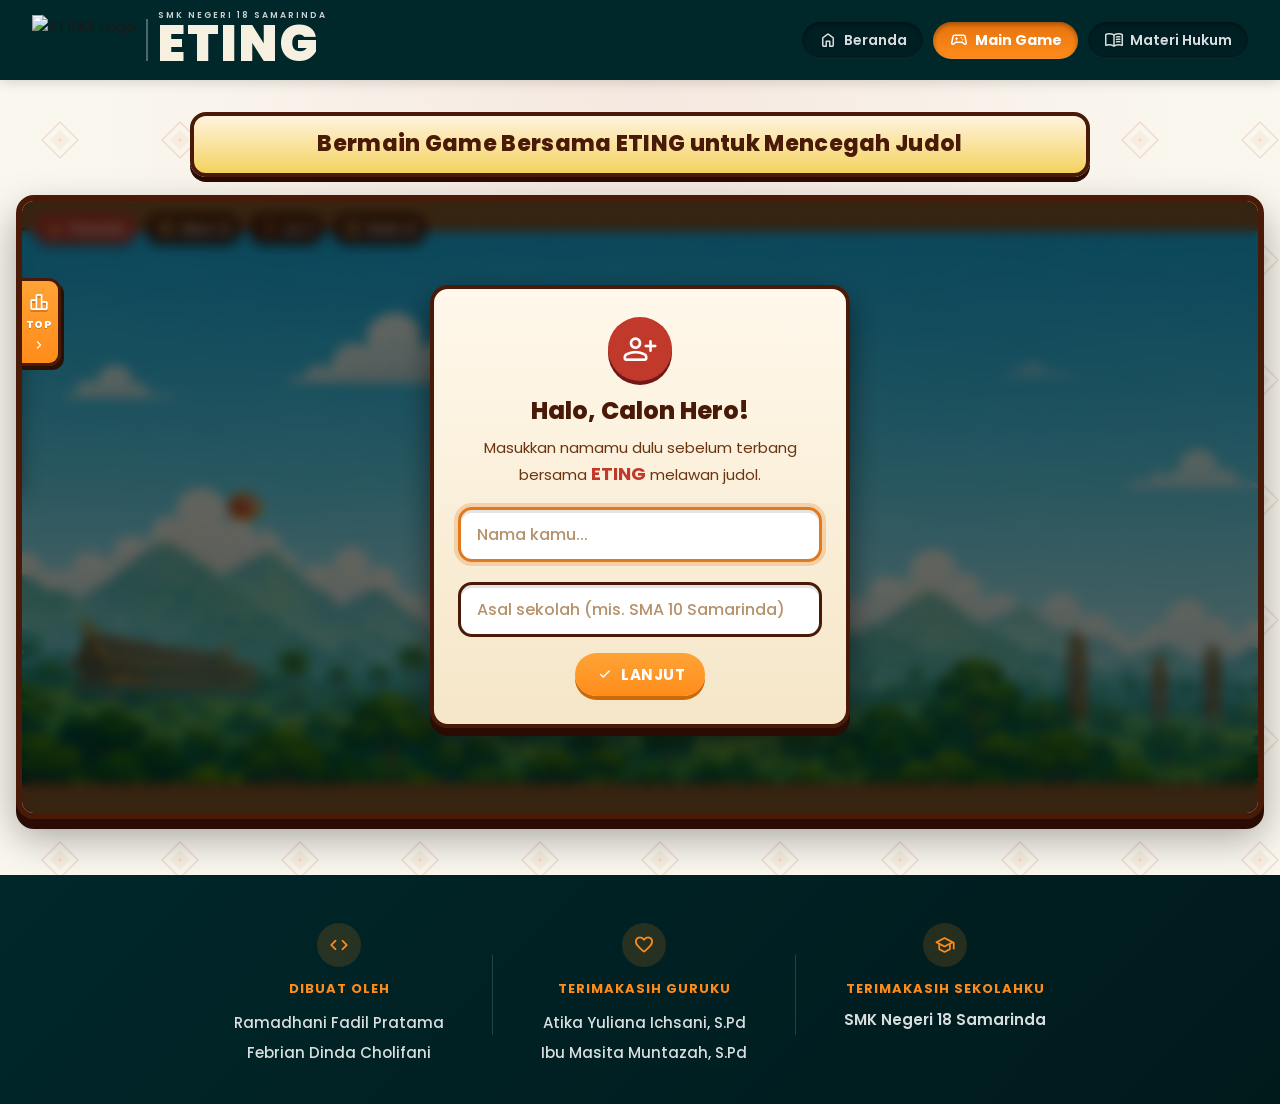
==== commit 6cd24aad: "final" ====
--- a/main-game.html
+++ b/main-game.html
@@ -5,15 +5,16 @@
     <meta charset="UTF-8">
     <meta name="viewport" content="width=device-width, initial-scale=1.0">
     <title>Main Game | ETING - Edukasi Interaktif Tenun dan Hukum</title>
-    <link rel="stylesheet" href="styles.css">
+    <link rel="stylesheet" href="styles.css?v=14">
     <link rel="preconnect" href="https://fonts.googleapis.com">
     <link rel="preconnect" href="https://fonts.gstatic.com" crossorigin>
     <link
-        href="https://fonts.googleapis.com/css2?family=Poppins:ital,wght@0,400;0,500;0,600;0,700;0,800;1,700;1,800&display=swap"
+        href="https://fonts.googleapis.com/css2?family=Bungee&family=Poppins:ital,wght@0,400;0,500;0,600;0,700;0,800;1,700;1,800&family=Press+Start+2P&display=swap"
         rel="stylesheet">
     <link
         href="https://fonts.googleapis.com/css2?family=Material+Symbols+Rounded:opsz,wght,FILL,GRAD@20..48,100..700,0..1,-50..200"
         rel="stylesheet">
+    <link rel="stylesheet" href="assets/fonts/fredoka.css">
 </head>
 
 <body>
@@ -21,15 +22,15 @@
     <!-- ========== NAVBAR ========== -->
     <nav class="navbar">
         <div class="navbar-container">
-            <!-- Logo -->
-            <div class="navbar-logo">
+            <!-- Logo (klik kembali ke beranda) -->
+            <a href="index.html" class="navbar-logo" aria-label="Kembali ke Beranda">
                 <img src="img/logo.png" alt="ETING Logo" class="logo-img">
                 <div class="logo-separator"></div>
                 <div class="logo-text">
                     <span class="logo-school">SMK NEGERI 18 SAMARINDA</span>
                     <span class="logo-title">ETING</span>
                 </div>
-            </div>
+            </a>
 
             <!-- Navigation Links -->
             <ul class="navbar-links">
@@ -95,6 +96,40 @@
                     <!-- Canvas Game -->
                     <canvas id="gameCanvas" width="1280" height="500"></canvas>
 
+                    <!-- ========== LOADING SCREEN (di dalam frame game) ========== -->
+                    <div class="game-loading-screen" id="gameLoadingScreen">
+                        <div class="loading-bg-pattern"></div>
+                        <div class="loading-content">
+                            <div class="loading-logo">
+                                <div class="loading-logo-icon">
+                                    <img src="img/logo.png" alt="ETING Logo" onerror="this.style.display='none'">
+                                </div>
+                                <h1 class="loading-title">ETING</h1>
+                                <p class="loading-subtitle">Edukasi Interaktif Tenun &amp; Hukum</p>
+                            </div>
+
+                            <div class="loading-bird">
+                                <span class="material-symbols-rounded">flutter_dash</span>
+                            </div>
+
+                            <div class="loading-progress-wrap">
+                                <div class="loading-progress-track">
+                                    <div class="loading-progress-bar" id="loadingProgressBar"></div>
+                                    <div class="loading-progress-shimmer"></div>
+                                </div>
+                                <div class="loading-progress-info">
+                                    <span class="loading-status" id="loadingStatus">Mempersiapkan permainan...</span>
+                                    <span class="loading-percent" id="loadingPercent">0%</span>
+                                </div>
+                            </div>
+
+                            <div class="loading-tips">
+                                <span class="material-symbols-rounded">lightbulb</span>
+                                <span id="loadingTip">Tip: Klik atau tap layar untuk membuat burung terbang!</span>
+                            </div>
+                        </div>
+                    </div>
+
                     <!-- Overlay Input Nama (sekali doang) -->
                     <div class="game-overlay" id="overlayName">
                         <div class="overlay-card">
@@ -105,6 +140,8 @@
                             <p>Masukkan namamu dulu sebelum terbang bersama <b>ETING</b> melawan judol.</p>
                             <input type="text" id="inputPlayerName" class="game-input" placeholder="Nama kamu..."
                                 maxlength="16" autocomplete="off">
+                            <input type="text" id="inputPlayerSchool" class="game-input"
+                                placeholder="Asal sekolah (mis. SMA 10 Samarinda)" maxlength="48" autocomplete="off">
                             <div class="overlay-actions">
                                 <button class="game-btn game-btn-primary" id="btnSaveName">
                                     <span class="material-symbols-rounded">check</span>
@@ -147,7 +184,7 @@
                             <p class="overlay-hint">Mau hidup lagi? Jawab pertanyaan dengan benar!</p>
                             <div class="overlay-actions">
                                 <button class="game-btn game-btn-revive" id="btnRevive">
-                                    <span class="material-symbols-rounded">healing</span>
+                                    <span class="material-symbols-rounded">favorite</span>
                                     Hidup Lagi
                                 </button>
                                 <button class="game-btn game-btn-secondary" id="btnRestart">
@@ -158,18 +195,15 @@
                         </div>
                     </div>
 
-                    <!-- Overlay Checkpoint / Level Up -->
-                    <div class="game-overlay game-overlay-hidden" id="overlayCheckpoint">
-                        <div class="overlay-card">
-                            <div class="overlay-icon overlay-icon-success">
-                                <span class="material-symbols-rounded">flag</span>
-                            </div>
-                            <h2>Checkpoint!</h2>
-                            <p>Level naik ke <b id="newLevel">2</b>. Kecepatan bertambah!</p>
-                            <button class="game-btn game-btn-primary" id="btnContinueLevel">
-                                <span class="material-symbols-rounded">double_arrow</span>
-                                Lanjut
-                            </button>
+                    <!-- Overlay "JUARA" Checkpoint (auto, tanpa tombol) -->
+                    <div class="champion-overlay" id="overlayCheckpoint">
+                        <div class="champion-stage">
+                            <div class="champion-rays"></div>
+                            <div class="champion-trophy">
+                                <span class="material-symbols-rounded">emoji_events</span>
+                            </div>
+                            <div class="champion-title">LEVEL UP!</div>
+                            <div class="champion-sub">Level <b id="newLevel">2</b></div>
                         </div>
                     </div>
 
@@ -178,6 +212,38 @@
                         <div class="countdown-number" id="countdownNumber">5</div>
                         <div class="countdown-label" id="countdownLabel">Bersiap...</div>
                     </div>
+
+                    <!-- Hint kecil — muncul setelah countdown selesai, hilang saat player tap -->
+                    <div class="ready-hint" id="readyHint">
+                        <span class="material-symbols-rounded">touch_app</span>
+                        <span>Klik / Tap untuk Mulai</span>
+                    </div>
+
+                    <!-- ========== PANEL LEADERBOARD (di dalam frame game, pojok kanan) ========== -->
+                    <aside class="game-leaderboard-panel game-lb-collapsed" id="gameLeaderboardPanel">
+                        <button type="button" class="game-lb-toggle" id="btnToggleLeaderboard"
+                            title="Buka/Tutup Leaderboard" aria-label="Toggle leaderboard">
+                            <span class="material-symbols-rounded game-lb-toggle-icon">leaderboard</span>
+                            <span class="game-lb-toggle-label">Top</span>
+                            <span class="material-symbols-rounded game-lb-toggle-caret">chevron_right</span>
+                        </button>
+                        <div class="game-lb-header">
+                            <span class="material-symbols-rounded game-lb-icon">leaderboard</span>
+                            <h3>Top Pemain</h3>
+                            <button type="button" class="game-lb-refresh" id="btnRefreshLeaderboard" title="Refresh">
+                                <span class="material-symbols-rounded">refresh</span>
+                            </button>
+                        </div>
+                        <div class="game-lb-body">
+                            <div class="game-lb-list" id="gameLeaderboardList">
+                                <div class="game-lb-empty">Memuat leaderboard...</div>
+                            </div>
+                        </div>
+                        <div class="game-lb-foot">
+                            <span class="material-symbols-rounded">info</span>
+                            <span>Skor otomatis tersimpan saat game over.</span>
+                        </div>
+                    </aside>
                 </div>
             </div>
 
@@ -192,6 +258,46 @@
                         <!-- diisi via JS -->
                     </div>
                     <div class="quiz-feedback" id="quizFeedback"></div>
+                </div>
+            </div>
+
+            <!-- Modal Puzzle Menenun (simple & mobile-friendly) -->
+            <div class="puzzle-modal" id="puzzleModal">
+                <div class="puzzle-card">
+                    <!-- Header kompak: judul + thumbnail target -->
+                    <div class="puzzle-header">
+                        <div class="puzzle-head-left">
+                            <span class="puzzle-badge" id="puzzleBadge">🧵 Puzzle Tenun</span>
+                            <h3 id="puzzleTitle">Susun Pola</h3>
+                        </div>
+                        <div class="puzzle-target-mini">
+                            <img id="puzzleTargetImg" src="img/tenun1.png" alt="Target">
+                            <span class="puzzle-target-label">Target</span>
+                        </div>
+                    </div>
+
+                    <!-- Board -->
+                    <div class="puzzle-board-wrap">
+                        <div class="puzzle-board" id="puzzleBoard"></div>
+                    </div>
+
+                    <!-- Tray pilihan -->
+                    <div class="puzzle-tray" id="puzzleTray"></div>
+
+                    <!-- Feedback -->
+                    <div class="puzzle-feedback" id="puzzleFeedback"></div>
+
+                    <!-- Footer -->
+                    <div class="puzzle-footer">
+                        <button class="game-btn game-btn-secondary puzzle-btn-sm" id="btnPuzzleShuffle">
+                            <span class="material-symbols-rounded">refresh</span>
+                            Ulang
+                        </button>
+                        <button class="game-btn game-btn-primary puzzle-btn-sm" id="btnPuzzleContinue">
+                            <span class="material-symbols-rounded">double_arrow</span>
+                            <span id="btnPuzzleContinueText">Lanjut</span>
+                        </button>
+                    </div>
                 </div>
             </div>
         </div>
@@ -234,8 +340,8 @@
         </div>
     </footer>
 
-    <script src="script.js?v=2"></script>
-    <script src="game.js?v=10"></script>
+    <script src="script.js?v=3"></script>
+    <script src="game.js?v=34"></script>
 </body>
 
 </html>
--- a/styles.css
+++ b/styles.css
@@ -26,7 +26,7 @@
     --color-white: #ffffff;
     --color-border: #e0d8c8;
 
-    --font-family: 'Poppins', -apple-system, BlinkMacSystemFont, 'Segoe UI', sans-serif;
+    --font-family: 'Poppins', 'Fredoka', -apple-system, BlinkMacSystemFont, 'Segoe UI', sans-serif;
 
     --radius-sm: 8px;
     --radius-md: 12px;
@@ -89,13 +89,19 @@
     display: block;
 }
 
-/* Material Symbols config */
+/* Inline SVG icon — scales with parent font-size */
 .material-symbols-rounded {
-    font-variation-settings:
-        'FILL' 1,
-        'wght' 500,
-        'GRAD' 0,
-        'opsz' 24;
+    display: inline-flex;
+    align-items: center;
+    justify-content: center;
+    line-height: 1;
+    vertical-align: middle;
+}
+
+.material-symbols-rounded svg {
+    width: 1em;
+    height: 1em;
+    display: block;
 }
 
 /* ==========================================
@@ -119,12 +125,33 @@
     gap: 24px;
 }
 
-/* Logo */
+/* Logo (clickable → kembali ke beranda) */
 .navbar-logo {
     display: flex;
     align-items: center;
     gap: 10px;
     flex-shrink: 0;
+    /* Reset default <a> styling */
+    text-decoration: none;
+    color: inherit;
+    cursor: pointer;
+    transition: opacity 0.18s ease, transform 0.18s ease;
+}
+
+.navbar-logo:hover {
+    opacity: 0.88;
+    transform: translateY(-1px);
+}
+
+.navbar-logo:active {
+    transform: translateY(0);
+    opacity: 0.95;
+}
+
+.navbar-logo:focus-visible {
+    outline: 2px solid #ffd34d;
+    outline-offset: 4px;
+    border-radius: 6px;
 }
 
 .logo-img {
@@ -728,7 +755,8 @@
         0 10px 0 #2a0c04,
         0 18px 40px rgba(0, 0, 0, 0.35);
     overflow: hidden;
-    aspect-ratio: 1280 / 500;
+    /* Game dibuat LEBIH TINGGI di desktop (rasio 16:9 → 16:10 area main) */
+    aspect-ratio: 1280 / 640;
     width: 100%;
     max-width: 100%;
     margin: 0 auto;
@@ -802,7 +830,7 @@
     border-radius: 14px;
     background: #fff;
     color: #4a1a08;
-    font-family: 'Poppins', sans-serif;
+    font-family: 'Poppins', 'Fredoka', sans-serif;
     font-size: 16px;
     font-weight: 600;
     outline: none;
@@ -841,7 +869,7 @@
 }
 
 .countdown-number {
-    font-family: 'Poppins', sans-serif;
+    font-family: 'Poppins', 'Fredoka', sans-serif;
     font-size: 140px;
     font-weight: 800;
     color: #fff3df;
@@ -878,6 +906,12 @@
     animation: countdownLabelFade 0.5s ease;
 }
 
+/* Saat label dikosongkan (mis. ketika GO ditampilkan), sembunyikan box
+   coklat-kuning supaya tidak ada "kotak kosong" di bawah teks GO. */
+.countdown-label:empty {
+    display: none;
+}
+
 @keyframes countdownPop {
     0% {
         transform: scale(0.3) rotate(-15deg);
@@ -903,6 +937,52 @@
 
     to {
         transform: translateY(0);
+        opacity: 1;
+    }
+}
+
+/* ===== Ready Hint (hint kecil "Tap/Spasi" setelah countdown) ===== */
+.ready-hint {
+    position: absolute;
+    left: 50%;
+    bottom: 18%;
+    transform: translateX(-50%);
+    display: none;
+    align-items: center;
+    gap: 8px;
+    padding: 10px 18px;
+    background: rgba(74, 26, 8, 0.88);
+    color: #ffe082;
+    font-family: 'Poppins', 'Fredoka', sans-serif;
+    font-size: 14px;
+    letter-spacing: 1px;
+    border: 2px solid #f4d35e;
+    border-radius: 24px;
+    box-shadow: 0 4px 12px rgba(0, 0, 0, 0.35);
+    z-index: 15;
+    pointer-events: none;
+    animation: readyHintPulse 1.2s ease-in-out infinite;
+}
+
+.ready-hint.active {
+    display: inline-flex;
+}
+
+.ready-hint .material-symbols-rounded {
+    font-size: 20px;
+    color: #ffe082;
+}
+
+@keyframes readyHintPulse {
+
+    0%,
+    100% {
+        transform: translateX(-50%) scale(1);
+        opacity: 0.92;
+    }
+
+    50% {
+        transform: translateX(-50%) scale(1.08);
         opacity: 1;
     }
 }
@@ -1017,67 +1097,76 @@
     flex-wrap: wrap;
 }
 
-/* ===== Game Buttons ===== */
+/* ===== Game Buttons =====
+   Disamakan dengan style .hero-cta di beranda:
+   - Tanpa border tebal (border: none) → tampilan lebih clean, bukan chunky
+   - Background gradient (untuk primary/revive) atau solid putih (secondary)
+   - Box-shadow tipis "drop" 4px untuk efek mengambang halus (bukan timbul tebal)
+   - Hover: shadow naik 1px, transform -1px (subtle lift)
+   - Active: tekan turun 3px + shadow tipis 1px → "ngeklik" feedback
+*/
 .game-btn {
     display: inline-flex;
     align-items: center;
     gap: 6px;
     padding: 10px 20px;
-    border: 3px solid #4a1a08;
+    border: none;
     border-radius: 30px;
-    font-family: 'Poppins', sans-serif;
+    font-family: 'Poppins', 'Fredoka', sans-serif;
     font-size: 15px;
     font-weight: 700;
     cursor: pointer;
-    transition: transform 0.12s ease, box-shadow 0.12s ease;
+    transition: transform 0.12s ease, box-shadow 0.12s ease, background 0.12s ease;
     text-transform: uppercase;
     letter-spacing: 0.5px;
 }
 
-.game-btn:hover {
-    transform: translateY(-2px);
-}
-
-.game-btn:active {
-    transform: translateY(1px);
-}
-
 .game-btn-primary {
-    background: #e07a1f;
+    background: linear-gradient(180deg, #ffa336 0%, #ff8c1a 100%);
     color: #fff;
-    box-shadow: 0 5px 0 #4a1a08;
+    box-shadow: 0 4px 0 #cc6a0a;
 }
 
 .game-btn-primary:hover {
-    background: #f08c30;
-    box-shadow: 0 7px 0 #4a1a08;
+    transform: translateY(-1px);
+    box-shadow: 0 5px 0 #cc6a0a;
 }
 
 .game-btn-primary:active {
-    box-shadow: 0 2px 0 #4a1a08;
+    transform: translateY(3px);
+    box-shadow: 0 1px 0 #cc6a0a;
 }
 
 .game-btn-secondary {
-    background: #fff;
+    background: linear-gradient(180deg, #ffffff 0%, #f5e6c8 100%);
     color: #4a1a08;
-    box-shadow: 0 5px 0 #4a1a08;
+    box-shadow: 0 4px 0 #b9a378;
 }
 
 .game-btn-secondary:hover {
-    background: #f5e6c8;
-    box-shadow: 0 7px 0 #4a1a08;
+    transform: translateY(-1px);
+    box-shadow: 0 5px 0 #b9a378;
+}
+
+.game-btn-secondary:active {
+    transform: translateY(3px);
+    box-shadow: 0 1px 0 #b9a378;
 }
 
 .game-btn-revive {
-    background: #2e7d4f;
+    background: linear-gradient(180deg, #3a9a5f 0%, #2e7d4f 100%);
     color: #fff;
+    box-shadow: 0 4px 0 #1a4a2d;
+}
+
+.game-btn-revive:hover {
+    transform: translateY(-1px);
     box-shadow: 0 5px 0 #1a4a2d;
-    border-color: #1a4a2d;
-}
-
-.game-btn-revive:hover {
-    background: #3a9a5f;
-    box-shadow: 0 7px 0 #1a4a2d;
+}
+
+.game-btn-revive:active {
+    transform: translateY(3px);
+    box-shadow: 0 1px 0 #1a4a2d;
 }
 
 .game-btn .material-symbols-rounded {
@@ -1106,11 +1195,41 @@
     background: linear-gradient(180deg, #fff8eb 0%, #f5e6c8 100%);
     border: 5px solid #4a1a08;
     border-radius: 20px;
-    padding: 28px 24px;
+    padding: 28px 28px 28px 24px;
+    /* padding-right ekstra supaya konten tidak ketutup scrollbar */
     max-width: 520px;
     width: 100%;
+    max-height: 90vh;
+    max-height: 90dvh;
+    overflow-y: auto;
+    overflow-x: hidden;
     box-shadow: 0 10px 0 #2a0c04, 0 18px 40px rgba(0, 0, 0, 0.6);
     animation: cardPop 0.4s cubic-bezier(0.34, 1.56, 0.64, 1);
+    /* Firefox scrollbar coklat */
+    scrollbar-width: thin;
+    scrollbar-color: #8b4513 rgba(139, 69, 19, 0.12);
+}
+
+/* Scrollbar coklat untuk quiz-card (WebKit) */
+.quiz-card::-webkit-scrollbar {
+    width: 10px;
+}
+
+.quiz-card::-webkit-scrollbar-track {
+    background: rgba(139, 69, 19, 0.12);
+    border-radius: 10px;
+    margin: 6px 0;
+}
+
+.quiz-card::-webkit-scrollbar-thumb {
+    background: linear-gradient(180deg, #a0522d 0%, #8b4513 50%, #5a2d0c 100%);
+    border-radius: 10px;
+    border: 2px solid rgba(139, 69, 19, 0.12);
+    box-shadow: inset 0 1px 0 rgba(255, 211, 77, 0.3);
+}
+
+.quiz-card::-webkit-scrollbar-thumb:hover {
+    background: linear-gradient(180deg, #b5651d 0%, #8b4513 50%, #4a1a08 100%);
 }
 
 .quiz-header {
@@ -1157,7 +1276,7 @@
     border-radius: 14px;
     padding: 12px 16px;
     text-align: left;
-    font-family: 'Poppins', sans-serif;
+    font-family: 'Poppins', 'Fredoka', sans-serif;
     font-size: 14px;
     font-weight: 600;
     color: #4a1a08;
@@ -1259,11 +1378,15 @@
         font-size: 13px;
     }
 
-    /* Mode mobile: fullscreen, hilangkan bingkai kayu & judul */
+    /* Mode mobile: fullscreen game area, hilangkan bingkai kayu & judul */
     .game-page {
         padding: 0;
-        background: #000;
-        min-height: calc(100vh - 60px);
+        background: #1a0a04;
+        min-height: calc(100vh - 80px);
+        min-height: calc(100dvh - 80px);
+        display: flex;
+        align-items: center;
+        justify-content: center;
     }
 
     .game-page::before {
@@ -1272,7 +1395,13 @@
 
     .game-page-container {
         max-width: 100%;
-        height: calc(100vh - 60px);
+        width: 100%;
+        height: calc(100vh - 80px);
+        height: calc(100dvh - 80px);
+        display: flex;
+        align-items: center;
+        justify-content: center;
+        padding: 0;
     }
 
     .game-header {
@@ -1284,8 +1413,12 @@
         border: none;
         border-radius: 0;
         box-shadow: none;
-        background: #000;
+        background: #1a0a04;
         height: 100%;
+        width: 100%;
+        display: flex;
+        align-items: center;
+        justify-content: center;
     }
 
     .game-wood-frame::before,
@@ -1297,20 +1430,37 @@
         display: none;
     }
 
+    /* Canvas wrapper di mobile: pakai aspect-ratio agar tidak terlalu vertikal.
+       Lebih lebar dari tinggi pun OK, tapi kita batasi supaya HUD tetap kelihatan
+       dan pipa tidak terlalu jauh. Pakai 9:14 (sedikit lebih tinggi dari 9:16). */
     .game-canvas-wrapper {
         border: none;
         border-radius: 0;
         box-shadow: none;
-        aspect-ratio: auto;
-        height: calc(100vh - 60px);
-        min-height: 100%;
+        aspect-ratio: 9 / 14;
         width: 100%;
-        max-width: 100%;
+        height: auto;
+        max-width: 100vw;
+        max-height: calc(100vh - 80px);
+        max-height: calc(100dvh - 80px);
+        margin: 0 auto;
+    }
+
+    /* HUD di mobile: pakai z-index tinggi supaya tidak ke-cover overlay/canvas
+       dan beri jarak aman dari atas. */
+    .game-hud {
+        top: 10px;
+        left: 10px;
+        right: 10px;
+        z-index: 50;
+        gap: 6px;
     }
 
     .hud-item {
         font-size: 11px;
         padding: 5px 10px;
+        background: rgba(74, 26, 8, 0.92);
+        box-shadow: 0 2px 0 rgba(0, 0, 0, 0.5), 0 0 0 1px rgba(244, 211, 94, 0.3);
     }
 
     .hud-item .material-symbols-rounded {
@@ -1363,21 +1513,64 @@
         gap: 6px;
     }
 
+    /* Canvas wrapper lebih persegi-vertikal di HP sempit (portrait) */
+    .game-canvas-wrapper {
+        aspect-ratio: 9 / 15;
+    }
+
     .game-hud {
         top: 8px;
         left: 8px;
         right: 8px;
-        gap: 6px;
+        gap: 5px;
+        z-index: 50;
     }
 
     .hud-item {
         font-size: 10px;
-        padding: 4px 8px;
+        padding: 4px 9px;
+    }
+
+    .hud-item .material-symbols-rounded {
+        font-size: 14px;
+    }
+
+    /* Compact mode: di layar SANGAT sempit, sembunyikan label "Skor:" / "Lv:" / "Koin:" */
+    .hud-score span:not(.material-symbols-rounded),
+    .hud-level span:not(.material-symbols-rounded),
+    .hud-coins span:not(.material-symbols-rounded) {
+        display: inline-flex;
+        gap: 2px;
     }
 
     .game-btn {
         padding: 9px 16px;
         font-size: 13px;
+    }
+
+    /* Overlay card di HP kecil */
+    .overlay-card {
+        padding: 18px 14px;
+        max-width: 92vw;
+    }
+
+    .overlay-card h2 {
+        font-size: 18px;
+    }
+
+    .overlay-card p {
+        font-size: 13px;
+    }
+}
+
+/* Layar ULTRA pendek (HP landscape atau split-screen) */
+@media (max-width: 768px) and (max-height: 500px) {
+    .game-canvas-wrapper {
+        aspect-ratio: auto;
+        height: calc(100vh - 60px);
+        height: calc(100dvh - 60px);
+        width: auto;
+        max-width: 100vw;
     }
 }
 
@@ -1476,7 +1669,7 @@
     box-shadow: inset 0 1px 0 rgba(255, 255, 255, 0.15);
 }
 
-/* TV Body — wooden retro look */
+/* TV Body â€” wooden retro look */
 .tv-body {
     background:
         linear-gradient(180deg, rgba(0, 0, 0, 0.1) 0%, rgba(0, 0, 0, 0.25) 100%),
@@ -1599,7 +1792,7 @@
     cursor: default;
 }
 
-/* Screen glare/reflection — diletakkan di .tv-screen (di luar screen-inner)
+/* Screen glare/reflection â€” diletakkan di .tv-screen (di luar screen-inner)
    agar TIDAK menutupi iframe. Hanya menempel di bingkai luar layar
    sehingga tidak men-trigger Error 153 (anti-clickjack YouTube). */
 .tv-glare {
@@ -1773,30 +1966,33 @@
     flex: 1;
 }
 
-/* Leaderboard Scroll */
+/* Leaderboard Scroll — beranda (coklat) */
 .leaderboard-scroll {
     flex: 1;
-    max-height: 320px;
+    max-height: 360px;
     overflow-y: auto;
     padding-right: 8px;
+    scrollbar-width: thin;
+    scrollbar-color: #8a5a2a #f3e0bd;
 }
 
 .leaderboard-scroll::-webkit-scrollbar {
-    width: 5px;
+    width: 8px;
 }
 
 .leaderboard-scroll::-webkit-scrollbar-track {
-    background: var(--color-cream);
+    background: #f3e0bd;
     border-radius: 10px;
 }
 
 .leaderboard-scroll::-webkit-scrollbar-thumb {
-    background: var(--color-border);
+    background: linear-gradient(180deg, #b88a4a, #8a5a2a);
+    border: 1px solid #4a1a08;
     border-radius: 10px;
 }
 
 .leaderboard-scroll::-webkit-scrollbar-thumb:hover {
-    background: var(--color-text-muted);
+    background: linear-gradient(180deg, #d4a060, #a06a30);
 }
 
 /* Leaderboard Side (Maskot) */
@@ -1952,7 +2148,7 @@
 }
 
 .laws-list li::before {
-    content: '§';
+    content: 'Â§';
     position: absolute;
     left: 0;
     color: var(--color-gold-dark);
@@ -3189,4 +3385,1305 @@
         width: 12px;
         height: 10px;
     }
+}
+
+/* ============================================
+   CHAMPION OVERLAY (Checkpoint Level Up)
+   Auto-show effect, tanpa tombol
+   ============================================ */
+.champion-overlay {
+    position: absolute;
+    inset: 0;
+    display: none;
+    align-items: center;
+    justify-content: center;
+    z-index: 70;
+    pointer-events: none;
+    background: radial-gradient(circle at center, rgba(255, 215, 0, 0.25) 0%, rgba(0, 0, 0, 0.55) 60%, rgba(0, 0, 0, 0.75) 100%);
+    animation: championFadeIn 0.25s ease-out;
+}
+
+.champion-overlay.show {
+    display: flex;
+}
+
+@keyframes championFadeIn {
+    from {
+        opacity: 0;
+    }
+
+    to {
+        opacity: 1;
+    }
+}
+
+.champion-overlay.fade-out {
+    animation: championFadeOut 0.4s ease-in forwards;
+}
+
+@keyframes championFadeOut {
+    from {
+        opacity: 1;
+    }
+
+    to {
+        opacity: 0;
+    }
+}
+
+.champion-stage {
+    position: relative;
+    display: flex;
+    flex-direction: column;
+    align-items: center;
+    justify-content: center;
+    gap: 8px;
+    padding: 20px 32px;
+    animation: championPop 0.6s cubic-bezier(0.34, 1.56, 0.64, 1);
+}
+
+@keyframes championPop {
+    0% {
+        transform: scale(0.3);
+        opacity: 0;
+    }
+
+    60% {
+        transform: scale(1.15);
+        opacity: 1;
+    }
+
+    100% {
+        transform: scale(1);
+        opacity: 1;
+    }
+}
+
+.champion-rays {
+    position: absolute;
+    inset: -40px;
+    background: conic-gradient(from 0deg,
+            rgba(255, 215, 0, 0.55) 0deg,
+            transparent 20deg,
+            rgba(255, 215, 0, 0.55) 40deg,
+            transparent 60deg,
+            rgba(255, 215, 0, 0.55) 80deg,
+            transparent 100deg,
+            rgba(255, 215, 0, 0.55) 120deg,
+            transparent 140deg,
+            rgba(255, 215, 0, 0.55) 160deg,
+            transparent 180deg,
+            rgba(255, 215, 0, 0.55) 200deg,
+            transparent 220deg,
+            rgba(255, 215, 0, 0.55) 240deg,
+            transparent 260deg,
+            rgba(255, 215, 0, 0.55) 280deg,
+            transparent 300deg,
+            rgba(255, 215, 0, 0.55) 320deg,
+            transparent 340deg);
+    border-radius: 50%;
+    filter: blur(2px);
+    animation: championRaysSpin 4s linear infinite;
+    z-index: -1;
+    opacity: 0.85;
+}
+
+@keyframes championRaysSpin {
+    from {
+        transform: rotate(0deg);
+    }
+
+    to {
+        transform: rotate(360deg);
+    }
+}
+
+.champion-trophy {
+    width: 90px;
+    height: 90px;
+    border-radius: 50%;
+    display: flex;
+    align-items: center;
+    justify-content: center;
+    background: radial-gradient(circle at 30% 30%, #fff7c2, #ffd54a 55%, #c89100 100%);
+    box-shadow:
+        0 0 30px rgba(255, 215, 0, 0.85),
+        0 0 60px rgba(255, 215, 0, 0.55),
+        inset 0 -6px 12px rgba(120, 80, 0, 0.45);
+    animation: trophyBounce 1.2s ease-in-out infinite;
+}
+
+.champion-trophy .material-symbols-rounded {
+    font-size: 52px;
+    color: #5a3a00;
+    font-variation-settings: 'FILL' 1, 'wght' 700;
+    text-shadow: 0 2px 4px rgba(255, 255, 255, 0.5);
+}
+
+@keyframes trophyBounce {
+
+    0%,
+    100% {
+        transform: translateY(0) scale(1);
+    }
+
+    50% {
+        transform: translateY(-8px) scale(1.05);
+    }
+}
+
+.champion-title {
+    font-family: 'Bungee', 'Fredoka', sans-serif;
+    font-size: 28px;
+    color: #fff;
+    letter-spacing: 2px;
+    text-shadow:
+        0 0 8px #ffd54a,
+        0 0 16px #ff9800,
+        0 3px 0 #8b4513,
+        0 5px 8px rgba(0, 0, 0, 0.6);
+    animation: titlePulse 1s ease-in-out infinite alternate;
+}
+
+@keyframes titlePulse {
+    from {
+        transform: scale(1);
+    }
+
+    to {
+        transform: scale(1.08);
+    }
+}
+
+.champion-sub {
+    font-family: 'Poppins', 'Fredoka', sans-serif;
+    font-size: 16px;
+    color: #fff8e1;
+    text-shadow: 0 2px 4px rgba(0, 0, 0, 0.7);
+    background: rgba(0, 0, 0, 0.4);
+    padding: 6px 16px;
+    border-radius: 999px;
+    border: 2px solid rgba(255, 215, 0, 0.7);
+}
+
+.champion-sub b {
+    color: #ffd54a;
+    font-size: 18px;
+}
+
+@media (max-width: 600px) {
+    .champion-trophy {
+        width: 70px;
+        height: 70px;
+    }
+
+    .champion-trophy .material-symbols-rounded {
+        font-size: 40px;
+    }
+
+    .champion-title {
+        font-size: 20px;
+    }
+
+    .champion-sub {
+        font-size: 13px;
+        padding: 4px 12px;
+    }
+}
+
+/* ============================================
+   PUZZLE MODAL (Simple, Compact, Mobile-First)
+   ============================================ */
+.puzzle-modal {
+    position: fixed;
+    inset: 0;
+    display: none;
+    align-items: center;
+    justify-content: center;
+    z-index: 9000;
+    background: rgba(0, 0, 0, 0.75);
+    padding: 12px;
+    animation: overlayFadeIn 0.2s ease-out;
+}
+
+.puzzle-modal.show {
+    display: flex;
+}
+
+.puzzle-card {
+    width: 100%;
+    max-width: 380px;
+    max-height: 95vh;
+    max-height: 95dvh;
+    overflow-y: auto;
+    overflow-x: hidden;
+    background: linear-gradient(145deg, #fff8e7 0%, #ffe8b8 100%);
+    border: 3px solid #8b4513;
+    border-radius: 16px;
+    padding: 14px 18px 14px 14px;
+    /* extra padding-right supaya konten tidak ketutup scrollbar coklat */
+    box-shadow:
+        0 10px 30px rgba(0, 0, 0, 0.5),
+        inset 0 1px 0 rgba(255, 255, 255, 0.6);
+    animation: cardPop 0.3s cubic-bezier(0.34, 1.56, 0.64, 1);
+    display: flex;
+    flex-direction: column;
+    gap: 10px;
+    /* Firefox scrollbar coklat */
+    scrollbar-width: thin;
+    scrollbar-color: #8b4513 rgba(139, 69, 19, 0.12);
+}
+
+/* Scrollbar coklat untuk puzzle-card (WebKit: Chrome/Safari/Edge) */
+.puzzle-card::-webkit-scrollbar {
+    width: 10px;
+}
+
+.puzzle-card::-webkit-scrollbar-track {
+    background: rgba(139, 69, 19, 0.12);
+    border-radius: 10px;
+    margin: 4px 0;
+}
+
+.puzzle-card::-webkit-scrollbar-thumb {
+    background: linear-gradient(180deg, #a0522d 0%, #8b4513 50%, #5a2d0c 100%);
+    border-radius: 10px;
+    border: 2px solid rgba(139, 69, 19, 0.12);
+    box-shadow: inset 0 1px 0 rgba(255, 211, 77, 0.3);
+}
+
+.puzzle-card::-webkit-scrollbar-thumb:hover {
+    background: linear-gradient(180deg, #b5651d 0%, #8b4513 50%, #4a1a08 100%);
+}
+
+.puzzle-header {
+    display: flex;
+    align-items: center;
+    justify-content: space-between;
+    gap: 10px;
+    border-bottom: 2px dashed rgba(139, 69, 19, 0.3);
+    padding-bottom: 8px;
+}
+
+.puzzle-head-left {
+    display: flex;
+    flex-direction: column;
+    gap: 4px;
+    min-width: 0;
+    flex: 1;
+}
+
+.puzzle-badge {
+    display: inline-block;
+    width: fit-content;
+    background: linear-gradient(135deg, #ff6b35, #f7931e);
+    color: #fff;
+    font-family: 'Poppins', 'Fredoka', sans-serif;
+    font-size: 11px;
+    padding: 3px 10px;
+    border-radius: 999px;
+    letter-spacing: 0.5px;
+    text-shadow: 0 1px 2px rgba(0, 0, 0, 0.3);
+}
+
+.puzzle-head-left h3 {
+    margin: 0;
+    font-family: 'Poppins', 'Fredoka', sans-serif;
+    font-size: 16px;
+    color: #5a2d0c;
+    line-height: 1.2;
+}
+
+.puzzle-target-mini {
+    flex-shrink: 0;
+    display: flex;
+    flex-direction: column;
+    align-items: center;
+    gap: 2px;
+}
+
+.puzzle-target-mini img {
+    width: 56px;
+    height: 56px;
+    object-fit: cover;
+    border-radius: 8px;
+    border: 2px solid #8b4513;
+    box-shadow: 0 2px 6px rgba(0, 0, 0, 0.25);
+    background: #fff;
+}
+
+.puzzle-target-label {
+    font-family: 'Poppins', 'Fredoka', sans-serif;
+    font-size: 9px;
+    color: #8b4513;
+    letter-spacing: 0.5px;
+}
+
+.puzzle-board-wrap {
+    display: flex;
+    justify-content: center;
+}
+
+.puzzle-board {
+    --grid: 3;
+    display: grid;
+    grid-template-columns: repeat(var(--grid), 1fr);
+    grid-template-rows: repeat(var(--grid), 1fr);
+    gap: 2px;
+    width: 100%;
+    max-width: 320px;
+    aspect-ratio: 1 / 1;
+    padding: 4px;
+    background: rgba(139, 69, 19, 0.15);
+    border: 2px dashed #8b4513;
+    border-radius: 10px;
+}
+
+.puzzle-slot {
+    background: rgba(255, 255, 255, 0.55);
+    border-radius: 6px;
+    border: 1px dashed rgba(139, 69, 19, 0.4);
+    position: relative;
+    overflow: hidden;
+    transition: background 0.15s, border-color 0.15s;
+}
+
+.puzzle-slot.drag-over {
+    background: rgba(76, 175, 80, 0.3);
+    border-color: #4caf50;
+    border-style: solid;
+}
+
+.puzzle-slot.filled {
+    border-style: solid;
+    border-color: rgba(139, 69, 19, 0.6);
+}
+
+.puzzle-slot.correct {
+    border-color: #4caf50;
+    box-shadow: 0 0 0 2px rgba(76, 175, 80, 0.4);
+}
+
+.puzzle-slot.wrong {
+    border-color: #e74c3c;
+    box-shadow: 0 0 0 2px rgba(231, 76, 60, 0.4);
+}
+
+.puzzle-piece {
+    position: relative;
+    width: 100%;
+    height: 100%;
+    background-size: calc(var(--grid) * 100%) calc(var(--grid) * 100%);
+    background-repeat: no-repeat;
+    /* Render gambar tenun TAJAM — gunakan kualitas tinggi (jangan pixelated) */
+    image-rendering: -webkit-optimize-contrast;
+    image-rendering: high-quality;
+    -webkit-backface-visibility: hidden;
+    backface-visibility: hidden;
+    cursor: grab;
+    user-select: none;
+    -webkit-user-drag: element;
+    touch-action: none;
+    transition: transform 0.12s;
+}
+
+/* Label angka posisi pada piece (1-9 untuk grid 3x3) — bantu player tahu piece ini untuk slot mana */
+.puzzle-piece .piece-label {
+    position: absolute;
+    top: 2px;
+    left: 2px;
+    min-width: 16px;
+    height: 16px;
+    padding: 0 4px;
+    background: rgba(0, 0, 0, 0.72);
+    color: #ffe082;
+    font-family: 'Poppins', 'Fredoka', sans-serif;
+    font-size: 10px;
+    line-height: 16px;
+    text-align: center;
+    border-radius: 4px;
+    pointer-events: none;
+    box-shadow: 0 1px 2px rgba(0, 0, 0, 0.4);
+}
+
+.puzzle-piece.placed .piece-label {
+    display: none;
+}
+
+.puzzle-piece:active {
+    cursor: grabbing;
+    transform: scale(1.04);
+}
+
+.puzzle-piece.dragging {
+    opacity: 0.4;
+}
+
+.puzzle-piece.ghost {
+    position: fixed;
+    pointer-events: none;
+    z-index: 9999;
+    border-radius: 6px;
+    box-shadow: 0 6px 16px rgba(0, 0, 0, 0.4);
+    opacity: 0.9;
+    will-change: transform, left, top;
+}
+
+.puzzle-tray {
+    display: grid;
+    grid-auto-flow: column;
+    grid-auto-columns: 56px;
+    gap: 6px;
+    justify-content: center;
+    padding: 8px 8px 14px;
+    /* padding-bottom extra supaya potongan tray tidak ketutup scrollbar */
+    background: rgba(139, 69, 19, 0.08);
+    border-radius: 10px;
+    min-height: 64px;
+    overflow-x: auto;
+    overflow-y: hidden;
+    /* Firefox scrollbar coklat */
+    scrollbar-width: thin;
+    scrollbar-color: #8b4513 rgba(139, 69, 19, 0.12);
+}
+
+/* Scrollbar coklat untuk puzzle-tray (horizontal) */
+.puzzle-tray::-webkit-scrollbar {
+    height: 8px;
+}
+
+.puzzle-tray::-webkit-scrollbar-track {
+    background: rgba(139, 69, 19, 0.15);
+    border-radius: 8px;
+}
+
+.puzzle-tray::-webkit-scrollbar-thumb {
+    background: linear-gradient(90deg, #a0522d 0%, #8b4513 50%, #5a2d0c 100%);
+    border-radius: 8px;
+    box-shadow: inset 0 1px 0 rgba(255, 211, 77, 0.3);
+}
+
+.puzzle-tray::-webkit-scrollbar-thumb:hover {
+    background: linear-gradient(90deg, #b5651d 0%, #8b4513 50%, #4a1a08 100%);
+}
+
+.puzzle-tray .puzzle-piece {
+    width: 56px;
+    height: 56px;
+    border-radius: 6px;
+    border: 2px solid #8b4513;
+    background-color: #fff;
+    box-shadow: 0 2px 4px rgba(0, 0, 0, 0.15);
+    /* Di tray: tampilkan crop pola TANPA diperkecil — gunakan ukuran image penuh & posisi crop dalam piksel */
+    background-size: calc(var(--tray-bg-size, 168px)) calc(var(--tray-bg-size, 168px));
+}
+
+.puzzle-feedback {
+    min-height: 20px;
+    text-align: center;
+    font-family: 'Poppins', 'Fredoka', sans-serif;
+    font-size: 12px;
+    color: #5a2d0c;
+}
+
+.puzzle-feedback.success {
+    color: #2e7d32;
+}
+
+.puzzle-feedback.error {
+    color: #c0392b;
+}
+
+.puzzle-footer {
+    display: flex;
+    gap: 8px;
+    justify-content: space-between;
+}
+
+.puzzle-btn-sm {
+    flex: 1;
+    font-size: 12px !important;
+    padding: 8px 12px !important;
+    min-height: 38px !important;
+}
+
+.puzzle-btn-sm .material-symbols-rounded {
+    font-size: 16px !important;
+}
+
+/* Confetti */
+.puzzle-confetti {
+    position: fixed;
+    width: 8px;
+    height: 8px;
+    pointer-events: none;
+    z-index: 10000;
+    border-radius: 2px;
+}
+
+/* Mobile tweaks */
+@media (max-width: 480px) {
+    .puzzle-card {
+        max-width: 100%;
+        padding: 10px;
+        gap: 8px;
+        border-radius: 12px;
+    }
+
+    .puzzle-head-left h3 {
+        font-size: 14px;
+    }
+
+    .puzzle-badge {
+        font-size: 10px;
+        padding: 2px 8px;
+    }
+
+    .puzzle-target-mini img {
+        width: 46px;
+        height: 46px;
+    }
+
+    .puzzle-board {
+        max-width: 280px;
+    }
+
+    .puzzle-tray {
+        grid-auto-columns: 48px;
+        min-height: 56px;
+    }
+
+    .puzzle-tray .puzzle-piece {
+        width: 48px;
+        height: 48px;
+    }
+
+    .puzzle-btn-sm {
+        font-size: 11px !important;
+        padding: 7px 10px !important;
+        min-height: 34px !important;
+    }
+}
+
+@media (max-height: 600px) {
+    .puzzle-board {
+        max-width: 240px;
+    }
+
+    .puzzle-tray .puzzle-piece {
+        width: 44px;
+        height: 44px;
+    }
+
+    .puzzle-tray {
+        grid-auto-columns: 44px;
+    }
+}
+
+/* ==========================================
+   GAME LOADING SCREEN — tema tenun coklat & emas
+   ========================================== */
+.game-loading-screen {
+    position: absolute;
+    inset: 0;
+    z-index: 50;
+    background:
+        radial-gradient(ellipse at top, rgba(0, 60, 65, 0.55) 0%, rgba(0, 39, 42, 0.7) 70%, rgba(0, 22, 24, 0.8) 100%);
+    backdrop-filter: blur(14px) saturate(140%);
+    -webkit-backdrop-filter: blur(14px) saturate(140%);
+    display: flex;
+    align-items: center;
+    justify-content: center;
+    padding: 20px;
+    overflow: hidden;
+    border-radius: inherit;
+    transition: opacity 0.6s ease, visibility 0.6s ease;
+}
+
+.game-loading-screen.loading-hidden {
+    opacity: 0;
+    visibility: hidden;
+    pointer-events: none;
+}
+
+.loading-bg-pattern {
+    position: absolute;
+    inset: 0;
+    pointer-events: none;
+    opacity: 0.10;
+    background-repeat: repeat;
+    background-size: 64px 64px;
+    background-image: url("data:image/svg+xml,%3Csvg xmlns='http://www.w3.org/2000/svg' width='64' height='64' viewBox='0 0 64 64'%3E%3Cpolygon points='32,12 52,32 32,52 12,32' fill='none' stroke='%237ed6c8' stroke-width='1.2'/%3E%3Cpolygon points='32,22 42,32 32,42 22,32' fill='%237ed6c8' opacity='0.45'/%3E%3C/svg%3E");
+    animation: loadingPatternSlide 40s linear infinite;
+    will-change: background-position;
+}
+
+@keyframes loadingPatternSlide {
+    from {
+        background-position: 0 0;
+    }
+
+    to {
+        background-position: 64px 64px;
+    }
+}
+
+.loading-content {
+    position: relative;
+    z-index: 2;
+    width: 100%;
+    max-width: 440px;
+    display: flex;
+    flex-direction: column;
+    align-items: center;
+    gap: 16px;
+    padding: 18px 22px;
+    background: rgba(0, 22, 24, 0.55);
+    border: 2px solid rgba(126, 214, 200, 0.35);
+    border-radius: 20px;
+    box-shadow:
+        0 12px 32px rgba(0, 0, 0, 0.45),
+        inset 0 1px 0 rgba(255, 255, 255, 0.08);
+    backdrop-filter: blur(6px);
+    -webkit-backdrop-filter: blur(6px);
+}
+
+.loading-logo {
+    text-align: center;
+    animation: loadingLogoIn 0.7s cubic-bezier(0.34, 1.56, 0.64, 1) both;
+}
+
+@keyframes loadingLogoIn {
+    from {
+        opacity: 0;
+        transform: translateY(-18px) scale(0.92);
+    }
+
+    to {
+        opacity: 1;
+        transform: translateY(0) scale(1);
+    }
+}
+
+.loading-logo-icon {
+    width: 64px;
+    height: 64px;
+    margin: 0 auto 8px;
+    background: linear-gradient(145deg, #00484c 0%, #00272A 100%);
+    border: 3px solid #001517;
+    border-radius: 14px;
+    display: flex;
+    align-items: center;
+    justify-content: center;
+    box-shadow:
+        0 4px 0 #001517,
+        0 8px 20px rgba(0, 0, 0, 0.5),
+        inset 0 2px 0 rgba(126, 214, 200, 0.25);
+    overflow: hidden;
+}
+
+.loading-logo-icon img {
+    width: 80%;
+    height: 80%;
+    object-fit: contain;
+}
+
+.loading-title {
+    font-family: 'Bungee', 'Fredoka', sans-serif;
+    font-size: 28px;
+    font-weight: 800;
+    margin: 0 0 2px;
+    color: #7ed6c8;
+    text-shadow:
+        2px 2px 0 #001517,
+        0 0 18px rgba(126, 214, 200, 0.5);
+    letter-spacing: 2px;
+}
+
+.loading-subtitle {
+    font-size: 11px;
+    color: #d5f0ec;
+    margin: 0;
+    opacity: 0.9;
+    letter-spacing: 0.5px;
+}
+
+.loading-bird {
+    font-size: 38px;
+    color: #7ed6c8;
+    filter: drop-shadow(0 4px 8px rgba(0, 0, 0, 0.4));
+    animation: loadingBirdFly 1.4s ease-in-out infinite;
+    margin: -2px 0;
+}
+
+.loading-bird .material-symbols-rounded {
+    font-size: 38px;
+    font-variation-settings: 'FILL' 1;
+}
+
+@keyframes loadingBirdFly {
+
+    0%,
+    100% {
+        transform: translateY(0) rotate(-6deg);
+    }
+
+    50% {
+        transform: translateY(-14px) rotate(6deg);
+    }
+}
+
+.loading-progress-wrap {
+    width: 100%;
+    display: flex;
+    flex-direction: column;
+    gap: 10px;
+}
+
+.loading-progress-track {
+    position: relative;
+    width: 100%;
+    height: 18px;
+    background: rgba(0, 21, 23, 0.85);
+    border: 2px solid #001517;
+    border-radius: 999px;
+    box-shadow:
+        inset 0 2px 5px rgba(0, 0, 0, 0.6),
+        0 3px 0 #000a0b;
+    overflow: hidden;
+}
+
+.loading-progress-bar {
+    position: absolute;
+    inset: 0 auto 0 0;
+    width: 0%;
+    background: linear-gradient(90deg,
+            #00272A 0%,
+            #3a8d8a 50%,
+            #7ed6c8 100%);
+    border-radius: 999px;
+    box-shadow:
+        inset 0 2px 0 rgba(255, 255, 255, 0.25),
+        inset 0 -2px 0 rgba(0, 21, 23, 0.4),
+        0 0 16px rgba(126, 214, 200, 0.5);
+    transition: width 0.35s cubic-bezier(0.4, 0, 0.2, 1);
+}
+
+.loading-progress-shimmer {
+    position: absolute;
+    top: 0;
+    bottom: 0;
+    width: 50px;
+    background: linear-gradient(90deg,
+            transparent 0%,
+            rgba(255, 255, 255, 0.35) 50%,
+            transparent 100%);
+    animation: loadingShimmer 1.8s ease-in-out infinite;
+    pointer-events: none;
+}
+
+@keyframes loadingShimmer {
+    0% {
+        left: -60px;
+    }
+
+    100% {
+        left: 100%;
+    }
+}
+
+.loading-progress-info {
+    display: flex;
+    justify-content: space-between;
+    align-items: center;
+    font-family: 'Poppins', 'Fredoka', sans-serif;
+}
+
+.loading-status {
+    font-size: 13px;
+    color: #d5f0ec;
+    opacity: 0.9;
+    font-weight: 500;
+}
+
+.loading-percent {
+    font-family: 'Poppins', 'Fredoka', sans-serif;
+    font-size: 16px;
+    color: #7ed6c8;
+    font-weight: 700;
+    text-shadow: 0 2px 0 #001517;
+    min-width: 48px;
+    text-align: right;
+}
+
+.loading-tips {
+    display: flex;
+    align-items: center;
+    gap: 8px;
+    padding: 10px 16px;
+    background: rgba(126, 214, 200, 0.10);
+    border: 1px dashed rgba(126, 214, 200, 0.35);
+    border-radius: 999px;
+    color: #d5f0ec;
+    font-size: 12px;
+    max-width: 100%;
+    text-align: left;
+    animation: loadingTipFadeIn 0.6s ease 0.3s both;
+}
+
+.loading-tips .material-symbols-rounded {
+    color: #7ed6c8;
+    font-size: 18px;
+    flex-shrink: 0;
+}
+
+@keyframes loadingTipFadeIn {
+    from {
+        opacity: 0;
+        transform: translateY(8px);
+    }
+
+    to {
+        opacity: 1;
+        transform: translateY(0);
+    }
+}
+
+@media (max-width: 480px) {
+    .loading-logo-icon {
+        width: 76px;
+        height: 76px;
+    }
+
+    .loading-title {
+        font-size: 32px;
+    }
+
+    .loading-subtitle {
+        font-size: 12px;
+    }
+
+    .loading-bird .material-symbols-rounded {
+        font-size: 44px;
+    }
+
+    .loading-progress-track {
+        height: 18px;
+    }
+
+    .loading-status {
+        font-size: 11px;
+    }
+
+    .loading-percent {
+        font-size: 14px;
+    }
+
+    .loading-tips {
+        font-size: 11px;
+        padding: 8px 12px;
+    }
+}
+
+/* ============================================================
+   LEADERBOARD - Empty state (beranda)
+   ============================================================ */
+.leaderboard-empty {
+    padding: 24px 16px;
+    text-align: center;
+    color: #8a7458;
+    font-size: 13px;
+    font-weight: 500;
+    background: #fff8e8;
+    border: 2px dashed #d8c39b;
+    border-radius: 12px;
+}
+
+/* ============================================================
+   GAME LEADERBOARD PANEL (overlay di DALAM canvas frame)
+   ============================================================ */
+.game-canvas-wrapper {
+    position: relative;
+}
+
+.game-leaderboard-panel {
+    position: absolute;
+    top: 64px;
+    left: 12px;
+    width: 270px;
+    max-height: calc(100% - 80px);
+    z-index: 25;
+    background: linear-gradient(180deg, #fff8e8 0%, #ffeac4 100%);
+    border: 3px solid #4a1a08;
+    border-radius: 16px;
+    box-shadow:
+        0 5px 0 #2a0f04,
+        0 8px 20px rgba(0, 0, 0, 0.35);
+    display: flex;
+    flex-direction: column;
+    font-family: 'Poppins', 'Fredoka', sans-serif;
+    transition: transform 0.32s cubic-bezier(0.4, 0, 0.2, 1),
+        opacity 0.22s ease;
+    transform: translateX(0);
+}
+
+/* State collapsed: panel geser ke KIRI (sembunyi), sisa tab toggle */
+.game-leaderboard-panel.game-lb-collapsed {
+    transform: translateX(calc(-100% - 12px));
+}
+
+/* Toggle tab (selalu kelihatan, nempel di sisi KANAN panel) */
+.game-lb-toggle {
+    position: absolute;
+    top: 10px;
+    right: -42px;
+    width: 42px;
+    min-height: 88px;
+    padding: 10px 4px;
+    display: flex;
+    flex-direction: column;
+    align-items: center;
+    justify-content: center;
+    gap: 4px;
+    background: linear-gradient(180deg, #ffa336 0%, #ff8c1a 100%);
+    color: #fff;
+    border: 3px solid #4a1a08;
+    border-left: none;
+    border-radius: 0 12px 12px 0;
+    cursor: pointer;
+    box-shadow: 3px 4px 0 #2a0f04;
+    font-family: inherit;
+    transition: transform 0.18s ease, background 0.18s ease;
+}
+
+.game-lb-toggle:hover {
+    background: linear-gradient(180deg, #ffb14a 0%, #ff9a30 100%);
+    transform: translateX(2px);
+}
+
+.game-lb-toggle:active {
+    transform: translateX(0) translateY(2px);
+    box-shadow: 3px 2px 0 #2a0f04;
+}
+
+.game-lb-toggle-icon {
+    font-size: 22px !important;
+    text-shadow: 0 2px 0 rgba(0, 0, 0, 0.2);
+}
+
+.game-lb-toggle-label {
+    font-size: 10px;
+    font-weight: 800;
+    letter-spacing: 0.5px;
+    text-transform: uppercase;
+    text-shadow: 0 1px 0 rgba(0, 0, 0, 0.2);
+}
+
+.game-lb-toggle-caret {
+    font-size: 16px !important;
+    transition: transform 0.32s cubic-bezier(0.4, 0, 0.2, 1);
+}
+
+/* Default caret: chevron_right (panel collapsed di kiri → klik untuk buka ke kanan).
+   Saat panel TERBUKA: caret rotate 180° jadi chevron_left (untuk close ke kiri). */
+.game-lb-toggle-caret {
+    transform: rotate(0deg);
+}
+
+.game-leaderboard-panel:not(.game-lb-collapsed) .game-lb-toggle-caret {
+    transform: rotate(180deg);
+}
+
+.game-lb-header {
+    display: flex;
+    align-items: center;
+    gap: 10px;
+    padding: 14px 16px;
+    background: linear-gradient(180deg, #ffa336 0%, #ff8c1a 100%);
+    color: #fff;
+    border-bottom: 3px solid #4a1a08;
+}
+
+.game-lb-header h3 {
+    margin: 0;
+    flex: 1;
+    font-size: 16px;
+    font-weight: 800;
+    letter-spacing: 0.3px;
+    text-shadow: 0 2px 0 rgba(0, 0, 0, 0.15);
+}
+
+.game-lb-icon {
+    font-size: 26px !important;
+    color: #fff;
+    text-shadow: 0 2px 0 rgba(0, 0, 0, 0.15);
+}
+
+.game-lb-refresh {
+    background: rgba(255, 255, 255, 0.25);
+    border: 2px solid rgba(74, 26, 8, 0.6);
+    color: #fff;
+    width: 32px;
+    height: 32px;
+    border-radius: 10px;
+    display: inline-flex;
+    align-items: center;
+    justify-content: center;
+    cursor: pointer;
+    transition: background 0.15s ease, transform 0.15s ease;
+    padding: 0;
+}
+
+.game-lb-refresh .material-symbols-rounded {
+    font-size: 18px;
+}
+
+.game-lb-refresh:hover {
+    background: rgba(255, 255, 255, 0.4);
+    transform: rotate(45deg);
+}
+
+.game-lb-refresh:active {
+    transform: rotate(90deg) scale(0.95);
+}
+
+.game-lb-body {
+    flex: 1;
+    overflow-y: auto;
+    padding: 10px 12px;
+    max-height: 420px;
+    scrollbar-width: thin;
+    scrollbar-color: #8a5a2a #f3e0bd;
+}
+
+.game-lb-body::-webkit-scrollbar {
+    width: 8px;
+}
+
+.game-lb-body::-webkit-scrollbar-track {
+    background: #f3e0bd;
+    border-radius: 8px;
+}
+
+.game-lb-body::-webkit-scrollbar-thumb {
+    background: linear-gradient(180deg, #b88a4a, #8a5a2a);
+    border: 1px solid #4a1a08;
+    border-radius: 8px;
+}
+
+.game-lb-body::-webkit-scrollbar-thumb:hover {
+    background: linear-gradient(180deg, #d4a060, #a06a30);
+}
+
+.game-lb-list {
+    display: flex;
+    flex-direction: column;
+    gap: 8px;
+}
+
+.game-lb-empty {
+    padding: 20px 12px;
+    text-align: center;
+    color: #8a5a2a;
+    font-size: 13px;
+    font-weight: 500;
+    background: #fff;
+    border: 2px dashed #d8c39b;
+    border-radius: 10px;
+}
+
+.game-lb-item {
+    display: flex;
+    align-items: center;
+    gap: 10px;
+    padding: 8px 10px;
+    background: #fff;
+    border: 2px solid #e8d3aa;
+    border-radius: 12px;
+    transition: transform 0.15s ease, box-shadow 0.15s ease;
+}
+
+.game-lb-item:hover {
+    transform: translateX(2px);
+    box-shadow: 0 2px 0 #d8a76a;
+}
+
+.game-lb-rank {
+    width: 26px;
+    height: 26px;
+    border-radius: 50%;
+    display: flex;
+    align-items: center;
+    justify-content: center;
+    font-size: 12px;
+    font-weight: 800;
+    background: #f5e6c8;
+    color: #6b4a1a;
+    flex-shrink: 0;
+}
+
+.game-lb-rank.rank-1 {
+    background: linear-gradient(135deg, #ffd700, #ffb800);
+    color: #7a5c00;
+    box-shadow: 0 2px 0 #b88a00;
+}
+
+.game-lb-rank.rank-2 {
+    background: linear-gradient(135deg, #d8d8d8, #a8a8a8);
+    color: #444;
+    box-shadow: 0 2px 0 #777;
+}
+
+.game-lb-rank.rank-3 {
+    background: linear-gradient(135deg, #cd7f32, #b8722e);
+    color: #fff;
+    box-shadow: 0 2px 0 #7a4a1a;
+}
+
+.game-lb-avatar {
+    width: 30px;
+    height: 30px;
+    border-radius: 50%;
+    background: #fff3df;
+    display: flex;
+    align-items: center;
+    justify-content: center;
+    flex-shrink: 0;
+    border: 2px solid #e8d3aa;
+}
+
+.game-lb-avatar .material-symbols-rounded {
+    font-size: 18px;
+    color: #b88a4a;
+}
+
+.game-lb-info {
+    flex: 1;
+    min-width: 0;
+}
+
+.game-lb-info strong {
+    display: block;
+    font-size: 13px;
+    font-weight: 700;
+    color: #4a1a08;
+    white-space: nowrap;
+    overflow: hidden;
+    text-overflow: ellipsis;
+}
+
+.game-lb-info span {
+    display: block;
+    font-size: 11px;
+    color: #8a5a2a;
+    white-space: nowrap;
+    overflow: hidden;
+    text-overflow: ellipsis;
+}
+
+.game-lb-score {
+    font-weight: 800;
+    color: #d4760a;
+    font-size: 14px;
+    flex-shrink: 0;
+    text-shadow: 0 1px 0 rgba(0, 0, 0, 0.05);
+}
+
+.game-lb-foot {
+    display: flex;
+    align-items: center;
+    gap: 8px;
+    padding: 10px 14px;
+    background: #fff3df;
+    border-top: 2px solid #e8d3aa;
+    color: #8a5a2a;
+    font-size: 11px;
+    font-weight: 500;
+}
+
+.game-lb-foot .material-symbols-rounded {
+    font-size: 16px;
+    color: #d4760a;
+}
+
+/* Tablet (max 1100px): panel lebih ramping */
+@media (max-width: 1100px) {
+    .game-leaderboard-panel {
+        width: 240px;
+        top: 56px;
+    }
+
+    .game-lb-header h3 {
+        font-size: 14px;
+    }
+}
+
+/* Mobile (<=768px): panel jadi overlay slide-in dari KIRI */
+@media (max-width: 768px) {
+    .game-leaderboard-panel {
+        top: 50px;
+        left: 8px;
+        width: min(260px, 75%);
+        max-height: calc(100% - 70px);
+        border-radius: 14px;
+    }
+
+    .game-leaderboard-panel.game-lb-collapsed {
+        transform: translateX(calc(-100% - 8px));
+    }
+
+    .game-lb-toggle {
+        top: 6px;
+        right: -38px;
+        width: 38px;
+        min-height: 76px;
+        border-radius: 0 10px 10px 0;
+    }
+
+    .game-lb-toggle-icon {
+        font-size: 18px !important;
+    }
+
+    .game-lb-toggle-label {
+        font-size: 9px;
+    }
+
+    .game-lb-header {
+        padding: 10px 12px;
+    }
+
+    .game-lb-body {
+        padding: 8px 10px;
+    }
+
+    .game-lb-item {
+        padding: 6px 8px;
+        gap: 8px;
+    }
+
+    .game-lb-foot {
+        padding: 8px 10px;
+        font-size: 10px;
+    }
+}
+
+/* Sangat kecil (<=420px): panel jadi lebih hemat tempat */
+@media (max-width: 420px) {
+    .game-leaderboard-panel {
+        width: min(240px, 80%);
+        top: 44px;
+        left: 6px;
+    }
+
+    .game-lb-avatar {
+        display: none;
+    }
+
+    .game-lb-info strong {
+        font-size: 12px;
+    }
+
+    .game-lb-info span {
+        font-size: 10px;
+    }
 }
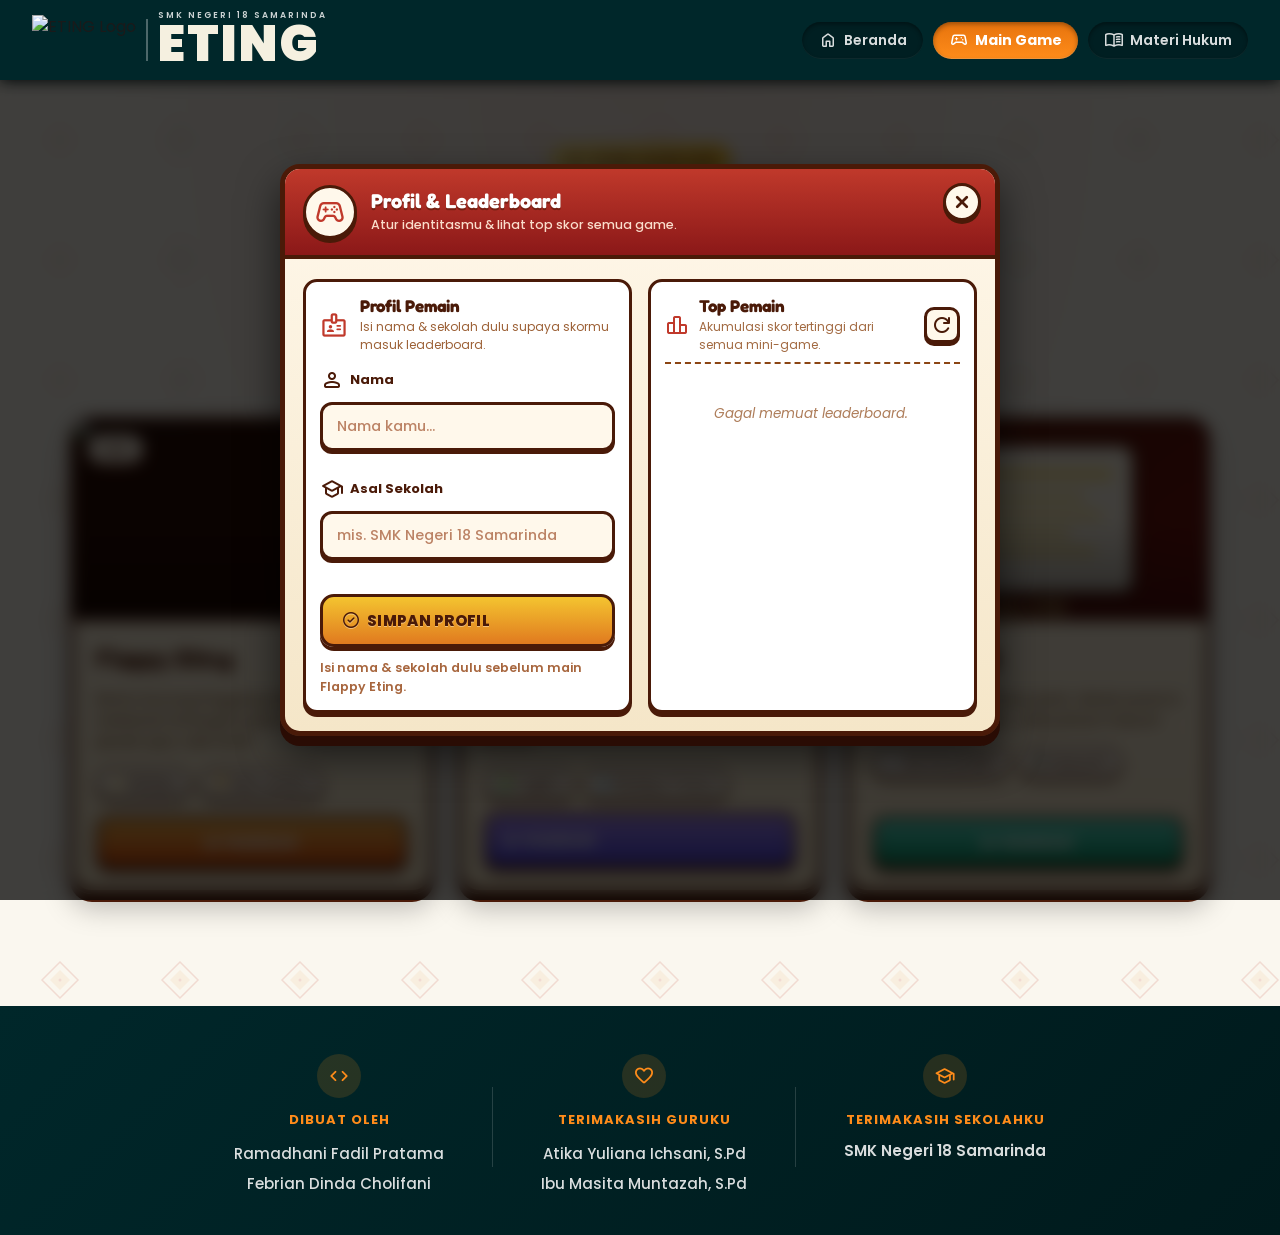
==== commit 5cd80848: "update dat last" ====
--- a/main-game.html
+++ b/main-game.html
@@ -5,7 +5,10 @@
     <meta charset="UTF-8">
     <meta name="viewport" content="width=device-width, initial-scale=1.0">
     <title>Main Game | ETING - Edukasi Interaktif Tenun dan Hukum</title>
-    <link rel="stylesheet" href="styles.css?v=14">
+    <link rel="stylesheet" href="styles.css?v=34">
+    <script src="assets/js/page-loader.js?v=2"></script>
+    <script src="assets/js/supabase-client.js?v=1"></script>
+    <script src="assets/js/eting-confirm.js?v=1"></script>
     <link rel="preconnect" href="https://fonts.googleapis.com">
     <link rel="preconnect" href="https://fonts.gstatic.com" crossorigin>
     <link
@@ -14,7 +17,7 @@
     <link
         href="https://fonts.googleapis.com/css2?family=Material+Symbols+Rounded:opsz,wght,FILL,GRAD@20..48,100..700,0..1,-50..200"
         rel="stylesheet">
-    <link rel="stylesheet" href="assets/fonts/fredoka.css">
+    <link href="https://fonts.googleapis.com/css2?family=Fredoka:wght@300;400;500;600;700&display=swap" rel="stylesheet">
 </head>
 
 <body>
@@ -24,7 +27,7 @@
         <div class="navbar-container">
             <!-- Logo (klik kembali ke beranda) -->
             <a href="index.html" class="navbar-logo" aria-label="Kembali ke Beranda">
-                <img src="img/logo.png" alt="ETING Logo" class="logo-img">
+                <img src="https://static.wixstatic.com/media/215118_3266d783c4694adaa23af2f778facf46~mv2.png" alt="ETING Logo" class="logo-img">
                 <div class="logo-separator"></div>
                 <div class="logo-text">
                     <span class="logo-school">SMK NEGERI 18 SAMARINDA</span>
@@ -65,6 +68,182 @@
     <main class="game-page">
         <div class="game-page-container">
 
+            <!-- ========== GAME HUB (Pilihan Game) ========== -->
+            <section class="game-hub" id="gameHub">
+                <div class="game-hub-header">
+                    <span class="game-hub-eyebrow">
+                        <span class="material-symbols-rounded">stadia_controller</span>
+                        ETING Game Hub
+                    </span>
+                    <h1 class="game-hub-title">Pilih Mode Permainanmu</h1>
+                    <p class="game-hub-subtitle">3 mini-game edukatif anti-judol. Belajar hukum sambil bersenang-senang!</p>
+                    <div class="hub-actions">
+                        <button type="button" class="hub-action-btn hub-action-profile" id="hubBtnOpenProfile">
+                            <span class="material-symbols-rounded">badge</span>
+                            <span class="hub-action-text">
+                                <span class="hub-action-title">Profil Pemain</span>
+                                <span class="hub-action-sub">Atur nama & sekolah</span>
+                            </span>
+                        </button>
+                        <button type="button" class="hub-action-btn hub-action-leaderboard" id="hubBtnOpenLeaderboard">
+                            <span class="material-symbols-rounded">leaderboard</span>
+                            <span class="hub-action-text">
+                                <span class="hub-action-title">Leaderboard</span>
+                                <span class="hub-action-sub">Skor tertinggi semua game</span>
+                            </span>
+                        </button>
+                    </div>
+                </div>
+
+                <div class="game-hub-grid">
+                    <!-- Game 1: Flappy Eting -->
+                    <article class="game-card game-card-flappy" data-game="flappy">
+                        <div class="game-card-thumb">
+                            <span class="game-card-badge">Aksi</span>
+                            <img src="https://static.wixstatic.com/media/215118_4fe5bb7be98b44bf86433d8ca183c04f~mv2.png" alt="Flappy Eting" class="game-card-img">
+                        </div>
+                        <div class="game-card-body">
+                            <h3 class="game-card-title">Flappy Eting</h3>
+                            <p class="game-card-desc">Bantu burung Enggang Kalimantan melewati rintangan judol. Kumpulkan koin, jawab quiz, naik level!</p>
+                            <ul class="game-card-meta">
+                                <li>⚡ Refleks</li>
+                                <li>🏆 Skor Online</li>
+                            </ul>
+                            <button type="button" class="game-card-btn" data-launch="flappy">
+                                ▶ Mainkan
+                            </button>
+                        </div>
+                    </article>
+
+                    <!-- Game 2: Puzzle Menenun -->
+                    <article class="game-card game-card-quiz" data-game="quiz">
+                        <div class="game-card-thumb">
+                            <span class="game-card-badge">Puzzle</span>
+                            <img src="https://static.wixstatic.com/media/215118_af21caed4bbf4f548f0bf72bd6a6e3f8~mv2.png" alt="Puzzle Menenun" class="game-card-img">
+                        </div>
+                        <div class="game-card-body">
+                            <h3 class="game-card-title">Puzzle Menenun</h3>
+                            <p class="game-card-desc">Susun potongan kain tenun Kalimantan, lalu jawab soal pengetahuan untuk skor bonus!</p>
+                            <ul class="game-card-meta">
+                                <li>🧩 Logika</li>
+                                <li>🧵 Budaya Tenun</li>
+                            </ul>
+                            <a href="puzzle-menenun.html" class="game-card-btn" style="text-decoration:none;display:inline-block">
+                                ▶ Mainkan
+                            </a>
+                        </div>
+                    </article>
+
+                    <!-- Game 3: Tebak Pasal -->
+                    <article class="game-card game-card-pasal" data-game="pasal">
+                        <div class="game-card-thumb">
+                            <span class="game-card-badge">Hukum</span>
+                            <img src="data:image/svg+xml;utf8,<svg xmlns='http://www.w3.org/2000/svg' viewBox='0 0 200 140'><defs><linearGradient id='g' x1='0' y1='0' x2='1' y2='1'><stop offset='0' stop-color='%234a1a08'/><stop offset='1' stop-color='%237c1212'/></linearGradient></defs><rect width='200' height='140' fill='url(%23g)'/><g fill='%23fde68a'><rect x='40' y='28' width='120' height='84' rx='8' fill='%23fff8eb' stroke='%234a1a08' stroke-width='3'/><rect x='52' y='42' width='96' height='6' rx='3'/><rect x='52' y='56' width='80' height='4' rx='2'/><rect x='52' y='66' width='90' height='4' rx='2'/><rect x='52' y='76' width='72' height='4' rx='2'/><rect x='52' y='86' width='86' height='4' rx='2'/><text x='100' y='126' text-anchor='middle' font-family='sans-serif' font-size='14' font-weight='700' fill='%23fde68a'>UU ITE</text></g></svg>" alt="Tebak Pasal" class="game-card-img">
+                        </div>
+                        <div class="game-card-body">
+                            <h3 class="game-card-title">Tebak Pasal</h3>
+                            <p class="game-card-desc">Diberi deskripsi kasus judol, tebak pasal & UU yang dilanggar. Jadi paham hukum!</p>
+                            <ul class="game-card-meta">
+                                <li>📖 UU ITE &amp; KUHP</li>
+                                <li>🎓 Edukatif</li>
+                            </ul>
+                            <button type="button" class="game-card-btn" data-launch="pasal">
+                                ▶ Mainkan
+                            </button>
+                        </div>
+                    </article>
+                </div>
+
+            </section>
+
+            <!-- ========== MODAL: PROFIL & LEADERBOARD ========== -->
+            <div class="hub-modal" id="hubProfilePanel" aria-hidden="true" role="dialog" aria-modal="true" aria-labelledby="hubModalTitle">
+                <div class="hub-modal-backdrop" data-hub-close></div>
+                <div class="hub-modal-dialog" role="document">
+                    <!-- Header merah ala desain quiz -->
+                    <div class="hub-modal-header">
+                        <div class="hub-modal-mascot">
+                            <span class="material-symbols-rounded">stadia_controller</span>
+                        </div>
+                        <div class="hub-modal-headtext">
+                            <h2 class="hub-modal-title" id="hubModalTitle">Profil &amp; Leaderboard</h2>
+                            <p class="hub-modal-subtitle">Atur identitasmu &amp; lihat top skor semua game.</p>
+                        </div>
+                        <button type="button" class="hub-modal-close" data-hub-close aria-label="Tutup">
+                            <span class="material-symbols-rounded">close</span>
+                        </button>
+                    </div>
+
+                    <!-- Body cream -->
+                    <div class="hub-modal-body">
+                        <div class="hub-profile-grid">
+                            <!-- KIRI: Form profil pemain -->
+                            <div class="hub-profile-form-wrap">
+                                <div class="hub-profile-head">
+                                    <span class="material-symbols-rounded hub-profile-icon">badge</span>
+                                    <div>
+                                        <h3 class="hub-profile-title">Profil Pemain</h3>
+                                        <p class="hub-profile-desc">Isi nama &amp; sekolah dulu supaya skormu masuk leaderboard.</p>
+                                    </div>
+                                </div>
+                                <div class="hub-profile-form">
+                                    <label class="hub-profile-label" for="hubInputName">
+                                        <span class="material-symbols-rounded">person</span>
+                                        Nama
+                                    </label>
+                                    <input type="text" id="hubInputName" class="game-input hub-profile-input"
+                                        placeholder="Nama kamu..." maxlength="16" autocomplete="off">
+
+                                    <label class="hub-profile-label" for="hubInputSchool">
+                                        <span class="material-symbols-rounded">school</span>
+                                        Asal Sekolah
+                                    </label>
+                                    <input type="text" id="hubInputSchool" class="game-input hub-profile-input"
+                                        placeholder="mis. SMK Negeri 18 Samarinda" maxlength="48" autocomplete="off">
+
+                                    <button type="button" class="game-btn game-btn-primary hub-profile-save" id="hubBtnSaveProfile">
+                                        <span class="material-symbols-rounded">check_circle</span>
+                                        Simpan Profil
+                                    </button>
+                                    <p class="hub-profile-hint" id="hubProfileHint">Belum tersimpan.</p>
+                                </div>
+                            </div>
+
+                            <!-- KANAN: Leaderboard -->
+                            <div class="hub-leaderboard-wrap">
+                                <div class="hub-lb-head">
+                                    <span class="material-symbols-rounded hub-lb-icon">leaderboard</span>
+                                    <div class="hub-lb-titles">
+                                        <h3 class="hub-lb-title">Top Pemain</h3>
+                                        <p class="hub-lb-desc">Akumulasi skor tertinggi dari semua mini-game.</p>
+                                    </div>
+                                    <button type="button" class="hub-lb-refresh" id="hubBtnRefreshLeaderboard"
+                                        aria-label="Muat ulang leaderboard">
+                                        <span class="material-symbols-rounded">refresh</span>
+                                    </button>
+                                </div>
+                                <div class="hub-lb-list" id="hubLeaderboardList">
+                                    <div class="hub-lb-empty">Memuat leaderboard...</div>
+                                </div>
+                            </div>
+                        </div>
+                    </div>
+                </div>
+            </div>
+
+            <!-- ========== SECTION: FLAPPY ENGGANG ========== -->
+            <section class="game-section game-section-hidden" id="sectionFlappy">
+                <div class="game-section-bar">
+                    <button type="button" class="game-back-btn" data-back>
+                        <span class="material-symbols-rounded">arrow_back</span>
+                        Pilih Game Lain
+                    </button>
+                    <h2 class="game-section-title">
+                        <span class="material-symbols-rounded">flutter_dash</span>
+                        Flappy Eting
+                    </h2>
+                </div>
+
             <!-- Bingkai kayu (hanya tampil desktop) -->
             <div class="game-wood-frame">
                 <!-- Judul game (hanya tampil desktop) -->
@@ -102,7 +281,7 @@
                         <div class="loading-content">
                             <div class="loading-logo">
                                 <div class="loading-logo-icon">
-                                    <img src="img/logo.png" alt="ETING Logo" onerror="this.style.display='none'">
+                                    <img src="https://static.wixstatic.com/media/215118_3266d783c4694adaa23af2f778facf46~mv2.png" alt="ETING Logo" onerror="this.style.display='none'">
                                 </div>
                                 <h1 class="loading-title">ETING</h1>
                                 <p class="loading-subtitle">Edukasi Interaktif Tenun &amp; Hukum</p>
@@ -130,24 +309,12 @@
                         </div>
                     </div>
 
-                    <!-- Overlay Input Nama (sekali doang) -->
-                    <div class="game-overlay" id="overlayName">
+                    <!-- overlayName dipindah ke Hub (#hubProfilePanel). Stub disisakan agar referensi JS di game.js (inputPlayerName, inputPlayerSchool, btnSaveName) tidak error. -->
+                    <div class="game-overlay game-overlay-hidden" id="overlayName" hidden aria-hidden="true" style="display:none">
                         <div class="overlay-card">
-                            <div class="overlay-icon">
-                                <span class="material-symbols-rounded">person_add</span>
-                            </div>
-                            <h2>Halo, Calon Hero!</h2>
-                            <p>Masukkan namamu dulu sebelum terbang bersama <b>ETING</b> melawan judol.</p>
-                            <input type="text" id="inputPlayerName" class="game-input" placeholder="Nama kamu..."
-                                maxlength="16" autocomplete="off">
-                            <input type="text" id="inputPlayerSchool" class="game-input"
-                                placeholder="Asal sekolah (mis. SMA 10 Samarinda)" maxlength="48" autocomplete="off">
-                            <div class="overlay-actions">
-                                <button class="game-btn game-btn-primary" id="btnSaveName">
-                                    <span class="material-symbols-rounded">check</span>
-                                    Lanjut
-                                </button>
-                            </div>
+                            <input type="hidden" id="inputPlayerName">
+                            <input type="hidden" id="inputPlayerSchool">
+                            <button type="button" id="btnSaveName" hidden></button>
                         </div>
                     </div>
 
@@ -166,8 +333,8 @@
                                     Mulai Main
                                 </button>
                                 <button class="game-btn game-btn-secondary" id="btnChangeName">
-                                    <span class="material-symbols-rounded">edit</span>
-                                    Ganti Nama
+                                    <span class="material-symbols-rounded">manage_accounts</span>
+                                    Edit Profil
                                 </button>
                             </div>
                         </div>
@@ -219,31 +386,12 @@
                         <span>Klik / Tap untuk Mulai</span>
                     </div>
 
-                    <!-- ========== PANEL LEADERBOARD (di dalam frame game, pojok kanan) ========== -->
-                    <aside class="game-leaderboard-panel game-lb-collapsed" id="gameLeaderboardPanel">
-                        <button type="button" class="game-lb-toggle" id="btnToggleLeaderboard"
-                            title="Buka/Tutup Leaderboard" aria-label="Toggle leaderboard">
-                            <span class="material-symbols-rounded game-lb-toggle-icon">leaderboard</span>
-                            <span class="game-lb-toggle-label">Top</span>
-                            <span class="material-symbols-rounded game-lb-toggle-caret">chevron_right</span>
-                        </button>
-                        <div class="game-lb-header">
-                            <span class="material-symbols-rounded game-lb-icon">leaderboard</span>
-                            <h3>Top Pemain</h3>
-                            <button type="button" class="game-lb-refresh" id="btnRefreshLeaderboard" title="Refresh">
-                                <span class="material-symbols-rounded">refresh</span>
-                            </button>
-                        </div>
-                        <div class="game-lb-body">
-                            <div class="game-lb-list" id="gameLeaderboardList">
-                                <div class="game-lb-empty">Memuat leaderboard...</div>
-                            </div>
-                        </div>
-                        <div class="game-lb-foot">
-                            <span class="material-symbols-rounded">info</span>
-                            <span>Skor otomatis tersimpan saat game over.</span>
-                        </div>
-                    </aside>
+                    <!-- gameLeaderboardPanel dipindah ke Hub (#hubProfilePanel > #hubLeaderboardList). Stub disisakan agar refreshLeaderboard() di game.js tidak error. -->
+                    <div id="gameLeaderboardPanel" hidden style="display:none">
+                        <div id="gameLeaderboardList"></div>
+                        <button type="button" id="btnToggleLeaderboard" hidden></button>
+                        <button type="button" id="btnRefreshLeaderboard" hidden></button>
+                    </div>
                 </div>
             </div>
 
@@ -271,7 +419,7 @@
                             <h3 id="puzzleTitle">Susun Pola</h3>
                         </div>
                         <div class="puzzle-target-mini">
-                            <img id="puzzleTargetImg" src="img/tenun1.png" alt="Target">
+                            <img id="puzzleTargetImg" src="https://static.wixstatic.com/media/215118_1b46a6b7f8d1477a9c89c4d2ca861647~mv2.png" alt="Target">
                             <span class="puzzle-target-label">Target</span>
                         </div>
                     </div>
@@ -300,6 +448,231 @@
                     </div>
                 </div>
             </div>
+            </section>
+            <!-- ========== END SECTION: FLAPPY ENGGANG ========== -->
+
+            <!-- ========== SECTION: QUIZ ANTI-JUDOL ========== -->
+            <section class="game-section game-section-hidden" id="sectionQuiz">
+                <div class="game-section-bar">
+                    <button type="button" class="game-back-btn" data-back>
+                        <span class="material-symbols-rounded">arrow_back</span>
+                        Pilih Game Lain
+                    </button>
+                    <h2 class="game-section-title">
+                        <span class="material-symbols-rounded">extension</span>
+                        Puzzle Menenun
+                    </h2>
+                </div>
+
+                <div class="mini-game-frame mini-game-puzzle">
+                    <!-- Intro Screen -->
+                    <div class="mini-screen mini-screen-intro" id="quizIntro">
+                        <div class="mini-screen-icon">
+                            <span class="material-symbols-rounded">extension</span>
+                        </div>
+                        <h2 class="mini-screen-title">Susun Kain Tenun</h2>
+                        <p class="mini-screen-desc">
+                            Drag &amp; drop potongan-potongan kain tenun ke tempatnya. Setelah <b>puzzle selesai</b>,
+                            jawab <b>soal singkat</b> tentang motif tenun untuk dapat bonus skor!
+                        </p>
+                        <ul class="mini-screen-meta">
+                            <li><span class="material-symbols-rounded">extension</span> 9 potongan</li>
+                            <li><span class="material-symbols-rounded">stars</span> 10 poin / potongan</li>
+                            <li><span class="material-symbols-rounded">help</span> +30 bonus quiz</li>
+                        </ul>
+                        <button type="button" class="mini-btn mini-btn-primary" id="btnQuizStart">
+                            <span class="material-symbols-rounded">play_arrow</span>
+                            Mulai Puzzle
+                        </button>
+                    </div>
+
+                    <!-- Play Screen -->
+                    <div class="mini-screen mini-screen-play mini-screen-hidden" id="quizPlay">
+                        <div class="mini-topbar">
+                            <div class="mini-topbar-item">
+                                <span class="material-symbols-rounded">extension</span>
+                                Potongan: <b id="puzzlePlacedCount">0</b>/<b id="puzzleTotalCount">9</b>
+                            </div>
+                            <div class="mini-topbar-item mini-topbar-score">
+                                <span class="material-symbols-rounded">stars</span>
+                                Skor: <b id="quizScore">0</b>
+                            </div>
+                            <div class="mini-topbar-item mini-topbar-timer" id="quizTimerBox">
+                                <span class="material-symbols-rounded">timer</span>
+                                <b id="quizTimer">0</b>s
+                            </div>
+                        </div>
+
+                        <!-- Puzzle Stage -->
+                        <div class="puzzle-stage" id="puzzleStage">
+                            <div class="puzzle-board" id="puzzleBoard" aria-label="Papan Puzzle">
+                                <!-- slot grid + dropped pieces filled by JS -->
+                            </div>
+                            <div class="puzzle-tray-wrap">
+                                <div class="puzzle-tray-label">
+                                    <span class="material-symbols-rounded">drag_pan</span>
+                                    Tarik potongan ke papan
+                                </div>
+                                <div class="puzzle-tray" id="puzzleTray">
+                                    <!-- pieces injected by JS -->
+                                </div>
+                            </div>
+                        </div>
+
+                        <div class="mini-feedback" id="quizFeedback"></div>
+
+                        <!-- Quiz overlay after solving (inline within play screen) -->
+                        <div class="puzzle-quiz-card puzzle-quiz-hidden" id="puzzleQuizCard">
+                            <div class="puzzle-quiz-head">
+                                <span class="material-symbols-rounded">help</span>
+                                <span>Soal Bonus</span>
+                            </div>
+                            <h3 class="puzzle-quiz-text" id="puzzleQuizText">Pertanyaan...</h3>
+                            <div class="puzzle-quiz-options" id="puzzleQuizOptions">
+                                <!-- options injected by JS -->
+                            </div>
+                            <div class="puzzle-quiz-feedback" id="puzzleQuizFeedback"></div>
+                        </div>
+                    </div>
+
+                    <!-- Result Screen -->
+                    <div class="mini-screen mini-screen-result mini-screen-hidden" id="quizResult">
+                        <div class="mini-screen-icon mini-screen-icon-result" id="quizResultIcon">
+                            <span class="material-symbols-rounded">emoji_events</span>
+                        </div>
+                        <h2 class="mini-screen-title" id="quizResultTitle">Selesai!</h2>
+                        <p class="mini-screen-desc" id="quizResultDesc">
+                            Skor akhir kamu: <b><span id="quizFinalScore">0</span> / 120</b>
+                        </p>
+                        <div class="mini-result-stats">
+                            <div class="mini-stat">
+                                <span class="material-symbols-rounded">extension</span>
+                                <span>Potongan: <b id="quizCorrectCount">0</b></span>
+                            </div>
+                            <div class="mini-stat">
+                                <span class="material-symbols-rounded">timer</span>
+                                <span>Waktu: <b id="quizWrongCount">0</b>s</span>
+                            </div>
+                            <div class="mini-stat">
+                                <span class="material-symbols-rounded">help</span>
+                                <span>Bonus Quiz: <b id="quizTimeoutCount">0</b></span>
+                            </div>
+                        </div>
+                        <div class="mini-result-actions">
+                            <button type="button" class="mini-btn mini-btn-primary" id="btnQuizRestart">
+                                <span class="material-symbols-rounded">restart_alt</span>
+                                Main Lagi
+                            </button>
+                            <button type="button" class="mini-btn mini-btn-secondary" data-back>
+                                <span class="material-symbols-rounded">apps</span>
+                                Pilih Game Lain
+                            </button>
+                        </div>
+                    </div>
+                </div>
+            </section>
+            <!-- ========== END SECTION: PUZZLE MENENUN ========== -->
+
+            <!-- ========== SECTION: TEBAK PASAL ========== -->
+            <section class="game-section game-section-hidden" id="sectionPasal">
+                <div class="game-section-bar">
+                    <button type="button" class="game-back-btn" data-back>
+                        <span class="material-symbols-rounded">arrow_back</span>
+                        Pilih Game Lain
+                    </button>
+                    <h2 class="game-section-title">
+                        <span class="material-symbols-rounded">gavel</span>
+                        Tebak Pasal
+                    </h2>
+                </div>
+
+                <div class="mini-game-frame mini-game-pasal">
+                    <!-- Intro Screen -->
+                    <div class="mini-screen mini-screen-intro" id="pasalIntro">
+                        <div class="mini-screen-icon">
+                            <span class="material-symbols-rounded">balance</span>
+                        </div>
+                        <h2 class="mini-screen-title">Tebak Pasal yang Dilanggar</h2>
+                        <p class="mini-screen-desc">
+                            Baca <b>deskripsi kasus</b>, lalu pilih <b>pasal / UU</b> yang paling tepat dilanggar.
+                            Cocok buat menguji hafalan hukum judi online di Indonesia.
+                        </p>
+                        <ul class="mini-screen-meta">
+                            <li><span class="material-symbols-rounded">menu_book</span> 8 kasus acak</li>
+                            <li><span class="material-symbols-rounded">stars</span> 10 poin / benar</li>
+                            <li><span class="material-symbols-rounded">lightbulb</span> Ada penjelasan</li>
+                        </ul>
+                        <button type="button" class="mini-btn mini-btn-primary" id="btnPasalStart">
+                            <span class="material-symbols-rounded">play_arrow</span>
+                            Mulai Tebak
+                        </button>
+                    </div>
+
+                    <!-- Play Screen -->
+                    <div class="mini-screen mini-screen-play mini-screen-hidden" id="pasalPlay">
+                        <div class="mini-topbar">
+                            <div class="mini-topbar-item">
+                                <span class="material-symbols-rounded">menu_book</span>
+                                Kasus <b id="pasalQNum">1</b>/<b id="pasalQTotal">8</b>
+                            </div>
+                            <div class="mini-topbar-item mini-topbar-score">
+                                <span class="material-symbols-rounded">stars</span>
+                                Skor: <b id="pasalScore">0</b>
+                            </div>
+                        </div>
+
+                        <div class="mini-question-card mini-question-card-case">
+                            <span class="mini-question-badge mini-badge-case">Kasus</span>
+                            <p class="mini-case-text" id="pasalCaseText">Deskripsi kasus...</p>
+                        </div>
+
+                        <div class="mini-options" id="pasalOptionsList">
+                            <!-- diisi via JS -->
+                        </div>
+
+                        <div class="mini-feedback" id="pasalFeedback"></div>
+
+                        <div class="mini-next-wrap mini-next-hidden" id="pasalNextWrap">
+                            <button type="button" class="mini-btn mini-btn-primary" id="btnPasalNext">
+                                <span class="material-symbols-rounded">double_arrow</span>
+                                <span id="btnPasalNextText">Soal Berikutnya</span>
+                            </button>
+                        </div>
+                    </div>
+
+                    <!-- Result Screen -->
+                    <div class="mini-screen mini-screen-result mini-screen-hidden" id="pasalResult">
+                        <div class="mini-screen-icon mini-screen-icon-result" id="pasalResultIcon">
+                            <span class="material-symbols-rounded">workspace_premium</span>
+                        </div>
+                        <h2 class="mini-screen-title" id="pasalResultTitle">Selesai!</h2>
+                        <p class="mini-screen-desc" id="pasalResultDesc">
+                            Skor akhir kamu: <b><span id="pasalFinalScore">0</span> / 80</b>
+                        </p>
+                        <div class="mini-result-stats">
+                            <div class="mini-stat">
+                                <span class="material-symbols-rounded">check_circle</span>
+                                <span>Benar: <b id="pasalCorrectCount">0</b></span>
+                            </div>
+                            <div class="mini-stat">
+                                <span class="material-symbols-rounded">cancel</span>
+                                <span>Salah: <b id="pasalWrongCount">0</b></span>
+                            </div>
+                        </div>
+                        <div class="mini-result-actions">
+                            <button type="button" class="mini-btn mini-btn-primary" id="btnPasalRestart">
+                                <span class="material-symbols-rounded">restart_alt</span>
+                                Main Lagi
+                            </button>
+                            <button type="button" class="mini-btn mini-btn-secondary" data-back>
+                                <span class="material-symbols-rounded">apps</span>
+                                Pilih Game Lain
+                            </button>
+                        </div>
+                    </div>
+                </div>
+            </section>
+            <!-- ========== END SECTION: TEBAK PASAL ========== -->
         </div>
     </main>
 
@@ -340,8 +713,9 @@
         </div>
     </footer>
 
-    <script src="script.js?v=3"></script>
-    <script src="game.js?v=34"></script>
+    <script src="script.js?v=4"></script>
+    <script src="game.js?v=35"></script>
+    <script src="mini-games.js?v=8"></script>
 </body>
 
 </html>
--- a/styles.css
+++ b/styles.css
@@ -343,7 +343,7 @@
    HERO SECTION
    ========================================== */
 .hero {
-    background: url('img/background.png') center 40% / cover no-repeat;
+    background: url('https://static.wixstatic.com/media/215118_b0fad155339b4178855b1b76d64013e9~mv2.png') center 40% / cover no-repeat;
     background-color: var(--color-primary);
     position: relative;
     overflow: hidden;
@@ -1378,10 +1378,12 @@
         font-size: 13px;
     }
 
-    /* Mode mobile: fullscreen game area, hilangkan bingkai kayu & judul */
-    .game-page {
-        padding: 0;
-        background: #1a0a04;
+    /* Mode mobile: fullscreen game area, hilangkan bingkai kayu & judul.
+       HANYA berlaku saat Flappy fullscreen aktif (body.flappy-fullscreen),
+       supaya Game Hub / Quiz / Pasal tetap pakai layout normal. */
+    body.flappy-fullscreen .game-page {
+        padding: 0 !important;
+        background: #000 !important;
         min-height: calc(100vh - 80px);
         min-height: calc(100dvh - 80px);
         display: flex;
@@ -1389,61 +1391,73 @@
         justify-content: center;
     }
 
-    .game-page::before {
+    body.flappy-fullscreen .game-page::before {
         display: none;
     }
 
-    .game-page-container {
-        max-width: 100%;
-        width: 100%;
+    body.flappy-fullscreen .game-page-container {
+        max-width: 100% !important;
+        width: 100% !important;
         height: calc(100vh - 80px);
         height: calc(100dvh - 80px);
         display: flex;
         align-items: center;
         justify-content: center;
-        padding: 0;
-    }
-
-    .game-header {
+        padding: 0 !important;
+    }
+
+    body.flappy-fullscreen .game-header {
         display: none;
     }
 
-    .game-wood-frame {
-        padding: 0;
-        border: none;
-        border-radius: 0;
-        box-shadow: none;
-        background: #1a0a04;
-        height: 100%;
-        width: 100%;
+    /* Bingkai kayu di-flatten total saat fullscreen mobile: tanpa padding,
+       border, background, atau bayangan. !important supaya menang dari aturan
+       .game-wood-frame yang tidak ter-scope di breakpoint 900px / 640px. */
+    body.flappy-fullscreen .game-wood-frame {
+        padding: 0 !important;
+        border: none !important;
+        border-radius: 0 !important;
+        box-shadow: none !important;
+        background: transparent !important;
+        height: 100% !important;
+        width: 100% !important;
+        max-width: 100% !important;
         display: flex;
         align-items: center;
         justify-content: center;
     }
 
-    .game-wood-frame::before,
-    .game-wood-frame::after {
-        display: none;
-    }
-
-    .game-wood-title {
-        display: none;
-    }
-
-    /* Canvas wrapper di mobile: pakai aspect-ratio agar tidak terlalu vertikal.
-       Lebih lebar dari tinggi pun OK, tapi kita batasi supaya HUD tetap kelihatan
-       dan pipa tidak terlalu jauh. Pakai 9:14 (sedikit lebih tinggi dari 9:16). */
-    .game-canvas-wrapper {
-        border: none;
-        border-radius: 0;
-        box-shadow: none;
-        aspect-ratio: 9 / 14;
-        width: 100%;
-        height: auto;
-        max-width: 100vw;
+    body.flappy-fullscreen .game-wood-frame::before,
+    body.flappy-fullscreen .game-wood-frame::after {
+        display: none !important;
+    }
+
+    body.flappy-fullscreen .game-wood-title {
+        display: none !important;
+    }
+
+    /* Canvas wrapper di mobile fullscreen: penuhi viewport tanpa aspect-ratio
+       supaya tidak ada "bingkai" hitam/coklat di kiri-kanan canvas.
+       Canvas internal sudah resize otomatis lewat resizeCanvas() di game.js. */
+    body.flappy-fullscreen .game-canvas-wrapper {
+        border: none !important;
+        border-radius: 0 !important;
+        box-shadow: none !important;
+        aspect-ratio: auto !important;
+        width: 100vw !important;
+        height: calc(100vh - 80px) !important;
+        height: calc(100dvh - 80px) !important;
+        max-width: 100vw !important;
         max-height: calc(100vh - 80px);
         max-height: calc(100dvh - 80px);
-        margin: 0 auto;
+        margin: 0 !important;
+    }
+
+    /* User minta hilangkan panel leaderboard "Top" di mobile Flappy karena
+       tombol toggle-nya menutupi area canvas. Tetap aman karena handler JS
+       di game.js sudah guarded dengan null-check. Desktop tidak terpengaruh. */
+    body.flappy-fullscreen .game-leaderboard-panel {
+        display: none !important;
     }
 
     /* HUD di mobile: pakai z-index tinggi supaya tidak ke-cover overlay/canvas
@@ -1503,7 +1517,7 @@
 }
 
 @media (max-width: 480px) {
-    .game-page {
+    body.flappy-fullscreen .game-page {
         padding: 0;
     }
 
@@ -1514,7 +1528,7 @@
     }
 
     /* Canvas wrapper lebih persegi-vertikal di HP sempit (portrait) */
-    .game-canvas-wrapper {
+    body.flappy-fullscreen .game-canvas-wrapper {
         aspect-ratio: 9 / 15;
     }
 
@@ -1563,9 +1577,9 @@
     }
 }
 
-/* Layar ULTRA pendek (HP landscape atau split-screen) */
+/* Layar ULTRA pendek (HP landscape atau split-screen) - hanya untuk Flappy */
 @media (max-width: 768px) and (max-height: 500px) {
-    .game-canvas-wrapper {
+    body.flappy-fullscreen .game-canvas-wrapper {
         aspect-ratio: auto;
         height: calc(100vh - 60px);
         height: calc(100dvh - 60px);
@@ -3724,7 +3738,8 @@
     justify-content: center;
 }
 
-.puzzle-board {
+/* OLD puzzle-modal style — scoped ke .puzzle-modal supaya tidak konflik dengan puzzle baru di mini-game */
+.puzzle-modal .puzzle-board {
     --grid: 3;
     display: grid;
     grid-template-columns: repeat(var(--grid), 1fr);
@@ -3769,13 +3784,12 @@
     box-shadow: 0 0 0 2px rgba(231, 76, 60, 0.4);
 }
 
-.puzzle-piece {
+.puzzle-modal .puzzle-piece {
     position: relative;
     width: 100%;
     height: 100%;
     background-size: calc(var(--grid) * 100%) calc(var(--grid) * 100%);
     background-repeat: no-repeat;
-    /* Render gambar tenun TAJAM — gunakan kualitas tinggi (jangan pixelated) */
     image-rendering: -webkit-optimize-contrast;
     image-rendering: high-quality;
     -webkit-backface-visibility: hidden;
@@ -3829,20 +3843,18 @@
     will-change: transform, left, top;
 }
 
-.puzzle-tray {
+.puzzle-modal .puzzle-tray {
     display: grid;
     grid-auto-flow: column;
     grid-auto-columns: 56px;
     gap: 6px;
     justify-content: center;
     padding: 8px 8px 14px;
-    /* padding-bottom extra supaya potongan tray tidak ketutup scrollbar */
     background: rgba(139, 69, 19, 0.08);
     border-radius: 10px;
     min-height: 64px;
     overflow-x: auto;
     overflow-y: hidden;
-    /* Firefox scrollbar coklat */
     scrollbar-width: thin;
     scrollbar-color: #8b4513 rgba(139, 69, 19, 0.12);
 }
@@ -3867,14 +3879,13 @@
     background: linear-gradient(90deg, #b5651d 0%, #8b4513 50%, #4a1a08 100%);
 }
 
-.puzzle-tray .puzzle-piece {
+.puzzle-modal .puzzle-tray .puzzle-piece {
     width: 56px;
     height: 56px;
     border-radius: 6px;
     border: 2px solid #8b4513;
     background-color: #fff;
     box-shadow: 0 2px 4px rgba(0, 0, 0, 0.15);
-    /* Di tray: tampilkan crop pola TANPA diperkecil — gunakan ukuran image penuh & posisi crop dalam piksel */
     background-size: calc(var(--tray-bg-size, 168px)) calc(var(--tray-bg-size, 168px));
 }
 
@@ -3944,16 +3955,16 @@
         height: 46px;
     }
 
-    .puzzle-board {
+    .puzzle-modal .puzzle-board {
         max-width: 280px;
     }
 
-    .puzzle-tray {
+    .puzzle-modal .puzzle-tray {
         grid-auto-columns: 48px;
         min-height: 56px;
     }
 
-    .puzzle-tray .puzzle-piece {
+    .puzzle-modal .puzzle-tray .puzzle-piece {
         width: 48px;
         height: 48px;
     }
@@ -3966,16 +3977,16 @@
 }
 
 @media (max-height: 600px) {
-    .puzzle-board {
+    .puzzle-modal .puzzle-board {
         max-width: 240px;
     }
 
-    .puzzle-tray .puzzle-piece {
+    .puzzle-modal .puzzle-tray .puzzle-piece {
         width: 44px;
         height: 44px;
     }
 
-    .puzzle-tray {
+    .puzzle-modal .puzzle-tray {
         grid-auto-columns: 44px;
     }
 }
@@ -4686,4 +4697,2552 @@
     .game-lb-info span {
         font-size: 10px;
     }
+}
+
+/* ============================================================
+   GAME HUB + MINI GAMES (Quiz Anti-Judol & Tebak Pasal)
+   ============================================================ */
+
+/* ---------- Game Hub ---------- */
+.game-hub {
+    max-width: 1180px;
+    margin: 0 auto;
+    padding: 32px 20px 56px;
+}
+
+.game-hub-hidden {
+    display: none !important;
+}
+
+.game-hub-header {
+    text-align: center;
+    margin-bottom: 36px;
+}
+
+.game-hub-eyebrow {
+    display: inline-flex;
+    align-items: center;
+    gap: 8px;
+    padding: 6px 16px;
+    border-radius: 999px;
+    background: linear-gradient(135deg, #fde68a 0%, #fbbf24 100%);
+    color: #78350f;
+    font-weight: 700;
+    font-size: 13px;
+    letter-spacing: 0.5px;
+    text-transform: uppercase;
+    box-shadow: 0 4px 12px rgba(251, 191, 36, 0.35);
+}
+
+.game-hub-eyebrow .material-symbols-rounded {
+    font-size: 18px;
+}
+
+.game-hub-title {
+    margin: 14px 0 10px;
+    font-family: 'Fredoka', sans-serif;
+    font-size: clamp(28px, 4vw, 44px);
+    font-weight: 700;
+    color: #1f2937;
+    line-height: 1.15;
+}
+
+.game-hub-subtitle {
+    color: #4b5563;
+    font-size: clamp(14px, 1.5vw, 17px);
+    max-width: 640px;
+    margin: 0 auto;
+    line-height: 1.55;
+}
+
+.game-hub-grid {
+    display: grid;
+    grid-template-columns: repeat(auto-fit, minmax(280px, 1fr));
+    gap: 24px;
+}
+
+/* ---------- Game Hub Cards (Chunky Game UI) ---------- */
+.game-card {
+    position: relative;
+    border-radius: 22px;
+    overflow: hidden;
+    background: linear-gradient(180deg, #fff8eb 0%, #f5e6c8 100%);
+    box-shadow: 0 8px 0 #4a1a08, 0 14px 28px rgba(0, 0, 0, 0.25);
+    border: 4px solid #4a1a08;
+    transition: transform 0.2s ease, box-shadow 0.2s ease;
+    display: flex;
+    flex-direction: column;
+}
+
+.game-card:hover {
+    transform: translateY(-4px);
+    box-shadow: 0 12px 0 #4a1a08, 0 20px 36px rgba(0, 0, 0, 0.3);
+}
+
+.game-card-thumb {
+    position: relative;
+    height: 200px;
+    display: block;
+    overflow: hidden;
+    border-bottom: 4px solid #4a1a08;
+    background: #2a0c04;
+}
+
+.game-card-thumb::after {
+    content: '';
+    position: absolute;
+    inset: auto 0 0 0;
+    height: 50%;
+    background: linear-gradient(180deg, transparent 0%, rgba(0, 0, 0, 0.35) 100%);
+    pointer-events: none;
+    z-index: 1;
+}
+
+.game-card-img {
+    position: absolute;
+    inset: 0;
+    width: 100%;
+    height: 100%;
+    object-fit: cover;
+    object-position: center;
+    display: block;
+    transition: transform 0.4s ease;
+}
+
+.game-card:hover .game-card-img {
+    transform: scale(1.05);
+}
+
+.game-card-badge {
+    position: absolute;
+    top: 12px;
+    left: 12px;
+    z-index: 3;
+    padding: 6px 14px;
+    border-radius: 999px;
+    background: #fff8eb;
+    color: #4a1a08;
+    font-family: 'Fredoka', sans-serif;
+    font-size: 11px;
+    font-weight: 700;
+    letter-spacing: 0.8px;
+    text-transform: uppercase;
+    border: 2px solid #4a1a08;
+    box-shadow: 0 3px 0 #4a1a08;
+}
+
+.game-card-body {
+    padding: 20px 22px 22px;
+    display: flex;
+    flex-direction: column;
+    gap: 12px;
+    flex: 1;
+}
+
+.game-card-body h3,
+.game-card-title {
+    margin: 0;
+    font-family: 'Fredoka', sans-serif;
+    font-size: 24px;
+    font-weight: 700;
+    color: #4a1a08;
+    text-shadow: 0 2px 0 rgba(74, 26, 8, 0.08);
+}
+
+.game-card-body p,
+.game-card-desc {
+    margin: 0;
+    color: #6b4423;
+    font-size: 14px;
+    line-height: 1.5;
+    font-weight: 500;
+}
+
+.game-card-meta {
+    list-style: none;
+    padding: 0;
+    margin: 4px 0 0;
+    display: flex;
+    flex-wrap: wrap;
+    gap: 8px;
+}
+
+.game-card-meta li {
+    padding: 5px 12px;
+    border-radius: 999px;
+    background: #fff8eb;
+    color: #4a1a08;
+    font-size: 12px;
+    font-weight: 700;
+    border: 2px solid #4a1a08;
+    box-shadow: 0 2px 0 #4a1a08;
+    display: inline-flex;
+    align-items: center;
+    gap: 4px;
+}
+
+.game-card-btn {
+    margin-top: auto;
+    display: inline-flex;
+    align-items: center;
+    justify-content: center;
+    gap: 8px;
+    padding: 13px 18px;
+    border-radius: 14px;
+    border: 3px solid #4a1a08;
+    font-family: 'Fredoka', sans-serif;
+    font-weight: 700;
+    font-size: 16px;
+    color: #4a1a08;
+    cursor: pointer;
+    transition: transform 0.12s ease, box-shadow 0.12s ease;
+    background: linear-gradient(180deg, #ffd54d 0%, #e07a1f 100%);
+    box-shadow: 0 4px 0 #4a1a08;
+    letter-spacing: 0.5px;
+    text-transform: uppercase;
+}
+
+.game-card-flappy .game-card-btn {
+    background: linear-gradient(180deg, #ffb84d 0%, #ea580c 100%);
+    color: #fff;
+    text-shadow: 0 2px 0 rgba(0, 0, 0, 0.2);
+}
+
+.game-card-quiz .game-card-btn {
+    background: linear-gradient(180deg, #a78bfa 0%, #4f46e5 100%);
+    color: #fff;
+    text-shadow: 0 2px 0 rgba(0, 0, 0, 0.2);
+}
+
+.game-card-pasal .game-card-btn {
+    background: linear-gradient(180deg, #5eead4 0%, #059669 100%);
+    color: #fff;
+    text-shadow: 0 2px 0 rgba(0, 0, 0, 0.2);
+}
+
+.game-card-btn:hover {
+    transform: translateY(-2px);
+    box-shadow: 0 6px 0 #4a1a08;
+}
+
+.game-card-btn:active {
+    transform: translateY(2px);
+    box-shadow: 0 2px 0 #4a1a08;
+}
+
+.game-card-btn .material-symbols-rounded {
+    font-size: 20px;
+}
+
+/* ---------- Game Section Wrapper ---------- */
+.game-section {
+    max-width: 1180px;
+    margin: 0 auto;
+    padding: 18px 16px 40px;
+}
+
+.game-section-hidden {
+    display: none !important;
+}
+
+.game-section-bar {
+    display: flex;
+    align-items: center;
+    gap: 14px;
+    margin-bottom: 18px;
+    padding: 0 4px;
+}
+
+.game-back-btn {
+    display: inline-flex;
+    align-items: center;
+    gap: 6px;
+    padding: 8px 14px;
+    border-radius: 12px;
+    border: 1px solid rgba(17, 24, 39, 0.12);
+    background: #fff;
+    color: #1f2937;
+    font-family: inherit;
+    font-weight: 600;
+    font-size: 14px;
+    cursor: pointer;
+    transition: background 0.15s ease, transform 0.15s ease, box-shadow 0.15s ease;
+    box-shadow: 0 2px 6px rgba(17, 24, 39, 0.06);
+}
+
+.game-back-btn:hover {
+    background: #f9fafb;
+    transform: translateX(-2px);
+    box-shadow: 0 4px 10px rgba(17, 24, 39, 0.1);
+}
+
+.game-back-btn .material-symbols-rounded {
+    font-size: 18px;
+}
+
+.game-section-title {
+    margin: 0;
+    font-family: 'Fredoka', sans-serif;
+    font-size: clamp(20px, 2.4vw, 26px);
+    font-weight: 700;
+    color: #1f2937;
+}
+
+/* ---------- Mini Game Frame ---------- */
+.mini-game-frame {
+    position: relative;
+    border-radius: 24px;
+    overflow: hidden;
+    background: #fff;
+    box-shadow: 0 18px 40px rgba(17, 24, 39, 0.14);
+    border: 1px solid rgba(17, 24, 39, 0.08);
+    min-height: 560px;
+}
+
+.mini-game-quiz {
+    background: linear-gradient(180deg, #eef2ff 0%, #faf5ff 100%);
+}
+
+.mini-game-pasal {
+    background: linear-gradient(180deg, #ecfdf5 0%, #f0fdf4 100%);
+}
+
+/* ---------- Mini Screens (Intro / Play / Result) ---------- */
+.mini-screen {
+    padding: 36px 28px;
+    display: flex;
+    flex-direction: column;
+    gap: 18px;
+    animation: miniFadeIn 0.3s ease;
+}
+
+.mini-screen-hidden {
+    display: none !important;
+}
+
+@keyframes miniFadeIn {
+    from { opacity: 0; transform: translateY(8px); }
+    to { opacity: 1; transform: translateY(0); }
+}
+
+.mini-screen-intro,
+.mini-screen-result {
+    align-items: center;
+    text-align: center;
+    padding: 48px 28px;
+}
+
+.mini-screen-icon {
+    width: 96px;
+    height: 96px;
+    border-radius: 50%;
+    display: inline-flex;
+    align-items: center;
+    justify-content: center;
+    color: #fff;
+    box-shadow: 0 10px 26px rgba(17, 24, 39, 0.18);
+}
+
+.mini-game-quiz .mini-screen-icon {
+    background: linear-gradient(135deg, #6366f1 0%, #4f46e5 100%);
+}
+
+.mini-game-pasal .mini-screen-icon {
+    background: linear-gradient(135deg, #10b981 0%, #059669 100%);
+}
+
+.mini-screen-icon .material-symbols-rounded {
+    font-size: 56px;
+}
+
+.mini-screen-icon-result {
+    background: linear-gradient(135deg, #fbbf24 0%, #f59e0b 100%) !important;
+}
+
+.mini-screen-title {
+    margin: 0;
+    font-family: 'Fredoka', sans-serif;
+    font-size: clamp(24px, 3vw, 32px);
+    font-weight: 700;
+    color: #1f2937;
+}
+
+.mini-screen-desc {
+    margin: 0;
+    color: #4b5563;
+    font-size: 15px;
+    line-height: 1.6;
+    max-width: 540px;
+}
+
+.mini-screen-meta {
+    list-style: none;
+    padding: 0;
+    margin: 0;
+    display: flex;
+    flex-wrap: wrap;
+    gap: 10px;
+    justify-content: center;
+}
+
+.mini-screen-meta li {
+    display: inline-flex;
+    align-items: center;
+    gap: 6px;
+    padding: 8px 14px;
+    border-radius: 12px;
+    background: #fff;
+    color: #1f2937;
+    font-size: 13px;
+    font-weight: 600;
+    box-shadow: 0 4px 10px rgba(17, 24, 39, 0.06);
+    border: 1px solid rgba(17, 24, 39, 0.06);
+}
+
+.mini-screen-meta li .material-symbols-rounded {
+    font-size: 18px;
+    color: #4f46e5;
+}
+
+.mini-game-pasal .mini-screen-meta li .material-symbols-rounded {
+    color: #059669;
+}
+
+/* ---------- Topbar (Play screen) ---------- */
+.mini-topbar {
+    display: flex;
+    align-items: center;
+    justify-content: space-between;
+    gap: 12px;
+    padding: 14px 18px;
+    background: #fff;
+    border-radius: 16px;
+    box-shadow: 0 6px 16px rgba(17, 24, 39, 0.08);
+    flex-wrap: wrap;
+}
+
+.mini-topbar-item {
+    display: inline-flex;
+    align-items: center;
+    gap: 8px;
+    font-weight: 700;
+    color: #1f2937;
+    font-size: 14px;
+}
+
+.mini-topbar-item .material-symbols-rounded {
+    font-size: 20px;
+    color: #6b7280;
+}
+
+.mini-topbar-score {
+    color: #f59e0b;
+}
+
+.mini-topbar-score .material-symbols-rounded {
+    color: #f59e0b;
+}
+
+.mini-topbar-timer {
+    color: #4f46e5;
+}
+
+.mini-topbar-timer .material-symbols-rounded {
+    color: #4f46e5;
+}
+
+.mini-topbar-timer-danger {
+    color: #dc2626 !important;
+    animation: timerPulse 0.6s ease-in-out infinite;
+}
+
+.mini-topbar-timer-danger .material-symbols-rounded {
+    color: #dc2626 !important;
+}
+
+@keyframes timerPulse {
+    0%, 100% { transform: scale(1); }
+    50% { transform: scale(1.08); }
+}
+
+/* ---------- Timer Bar ---------- */
+.mini-timer-bar {
+    height: 6px;
+    border-radius: 999px;
+    background: rgba(17, 24, 39, 0.08);
+    overflow: hidden;
+    margin-top: -6px;
+}
+
+.mini-timer-fill {
+    height: 100%;
+    width: 100%;
+    background: linear-gradient(90deg, #4f46e5 0%, #6366f1 100%);
+    border-radius: 999px;
+    transition: width 0.4s linear, background 0.3s ease;
+}
+
+/* ---------- Question Card ---------- */
+.mini-question-card {
+    background: #fff;
+    border-radius: 18px;
+    padding: 22px 22px 20px;
+    box-shadow: 0 6px 18px rgba(17, 24, 39, 0.08);
+    border: 1px solid rgba(17, 24, 39, 0.05);
+}
+
+.mini-question-card-case {
+    background: linear-gradient(180deg, #fff 0%, #f0fdf4 100%);
+    border-left: 4px solid #10b981;
+}
+
+.mini-question-badge {
+    display: inline-block;
+    padding: 4px 12px;
+    border-radius: 999px;
+    background: #eef2ff;
+    color: #4f46e5;
+    font-size: 12px;
+    font-weight: 700;
+    text-transform: uppercase;
+    letter-spacing: 0.5px;
+    margin-bottom: 12px;
+}
+
+.mini-badge-case {
+    background: #d1fae5;
+    color: #065f46;
+}
+
+.mini-question-text {
+    margin: 0;
+    font-size: 17px;
+    font-weight: 600;
+    color: #1f2937;
+    line-height: 1.5;
+}
+
+.mini-case-text {
+    margin: 0;
+    font-size: 15px;
+    color: #1f2937;
+    line-height: 1.65;
+    font-style: italic;
+}
+
+/* ---------- Options ---------- */
+.mini-options {
+    list-style: none;
+    padding: 0;
+    margin: 0;
+    display: grid;
+    gap: 10px;
+}
+
+.mini-option {
+    display: flex;
+    align-items: center;
+    gap: 12px;
+    width: 100%;
+    padding: 14px 16px;
+    border-radius: 14px;
+    border: 2px solid rgba(17, 24, 39, 0.08);
+    background: #fff;
+    color: #1f2937;
+    font-family: inherit;
+    font-size: 15px;
+    font-weight: 600;
+    text-align: left;
+    cursor: pointer;
+    transition: border-color 0.15s ease, background 0.15s ease, transform 0.1s ease, box-shadow 0.15s ease;
+}
+
+.mini-option:hover:not(:disabled) {
+    border-color: #6366f1;
+    background: #f5f3ff;
+    transform: translateY(-1px);
+    box-shadow: 0 6px 14px rgba(99, 102, 241, 0.15);
+}
+
+.mini-game-pasal .mini-option:hover:not(:disabled) {
+    border-color: #10b981;
+    background: #ecfdf5;
+    box-shadow: 0 6px 14px rgba(16, 185, 129, 0.15);
+}
+
+.mini-option:disabled {
+    cursor: default;
+    opacity: 0.85;
+}
+
+.mini-option-text {
+    flex: 1;
+    line-height: 1.45;
+}
+
+.mini-option-correct {
+    border-color: #10b981 !important;
+    background: #d1fae5 !important;
+    color: #065f46 !important;
+    animation: optionPop 0.35s ease;
+}
+
+.mini-option-wrong {
+    border-color: #ef4444 !important;
+    background: #fee2e2 !important;
+    color: #991b1b !important;
+}
+
+@keyframes optionPop {
+    0% { transform: scale(1); }
+    50% { transform: scale(1.03); }
+    100% { transform: scale(1); }
+}
+
+/* ---------- Feedback ---------- */
+.mini-feedback {
+    min-height: 24px;
+    padding: 12px 14px;
+    border-radius: 12px;
+    font-size: 14px;
+    font-weight: 600;
+    line-height: 1.5;
+    display: none;
+}
+
+.mini-feedback:not(:empty) {
+    display: block;
+}
+
+.mini-feedback-ok {
+    background: #d1fae5;
+    color: #065f46;
+    border-left: 4px solid #10b981;
+}
+
+.mini-feedback-bad {
+    background: #fee2e2;
+    color: #991b1b;
+    border-left: 4px solid #ef4444;
+}
+
+.mini-feedback-warn {
+    background: #fef3c7;
+    color: #92400e;
+    border-left: 4px solid #f59e0b;
+}
+
+/* ---------- Next Button Wrap (Pasal) ---------- */
+.mini-next-wrap {
+    display: flex;
+    justify-content: flex-end;
+}
+
+.mini-next-hidden {
+    display: none !important;
+}
+
+/* ---------- Result Stats ---------- */
+.mini-result-stats {
+    display: grid;
+    grid-template-columns: repeat(auto-fit, minmax(120px, 1fr));
+    gap: 14px;
+    width: 100%;
+    max-width: 520px;
+}
+
+.mini-stat {
+    background: #fff;
+    border-radius: 14px;
+    padding: 14px 12px;
+    box-shadow: 0 6px 14px rgba(17, 24, 39, 0.08);
+    border: 1px solid rgba(17, 24, 39, 0.05);
+    text-align: center;
+}
+
+.mini-stat-label {
+    display: block;
+    font-size: 12px;
+    color: #6b7280;
+    font-weight: 600;
+    text-transform: uppercase;
+    letter-spacing: 0.5px;
+    margin-bottom: 6px;
+}
+
+.mini-stat-value {
+    display: block;
+    font-family: 'Fredoka', sans-serif;
+    font-size: 26px;
+    font-weight: 700;
+    color: #1f2937;
+}
+
+.mini-result-actions {
+    display: flex;
+    gap: 12px;
+    flex-wrap: wrap;
+    justify-content: center;
+    margin-top: 8px;
+}
+
+/* ---------- Mini Buttons ---------- */
+.mini-btn {
+    display: inline-flex;
+    align-items: center;
+    gap: 8px;
+    padding: 12px 22px;
+    border-radius: 14px;
+    border: none;
+    font-family: inherit;
+    font-weight: 700;
+    font-size: 15px;
+    cursor: pointer;
+    transition: transform 0.15s ease, box-shadow 0.15s ease, filter 0.15s ease;
+}
+
+.mini-btn .material-symbols-rounded {
+    font-size: 20px;
+}
+
+.mini-btn-primary {
+    background: linear-gradient(135deg, #6366f1 0%, #4f46e5 100%);
+    color: #fff;
+    box-shadow: 0 6px 16px rgba(79, 70, 229, 0.35);
+}
+
+.mini-game-pasal .mini-btn-primary,
+.game-card-pasal .mini-btn-primary {
+    background: linear-gradient(135deg, #10b981 0%, #059669 100%);
+    box-shadow: 0 6px 16px rgba(5, 150, 105, 0.35);
+}
+
+.mini-btn-primary:hover {
+    transform: translateY(-2px);
+    filter: brightness(1.05);
+}
+
+.mini-btn-secondary {
+    background: #fff;
+    color: #1f2937;
+    border: 1px solid rgba(17, 24, 39, 0.12);
+    box-shadow: 0 3px 8px rgba(17, 24, 39, 0.08);
+}
+
+.mini-btn-secondary:hover {
+    background: #f9fafb;
+    transform: translateY(-2px);
+}
+
+/* ---------- Responsive ---------- */
+@media (max-width: 900px) {
+    .game-page-container {
+        padding-left: 14px;
+        padding-right: 14px;
+    }
+
+    .game-hub-grid {
+        grid-template-columns: 1fr;
+        gap: 18px;
+    }
+
+    .game-card {
+        max-width: 520px;
+        margin: 0 auto;
+        width: 100%;
+    }
+
+    .game-wood-frame {
+        padding: 10px;
+        border-radius: 18px;
+    }
+
+    .game-canvas-wrapper {
+        border-radius: 14px;
+    }
+
+    .quiz-modal .quiz-card,
+    .puzzle-modal .puzzle-card {
+        width: calc(100% - 24px);
+        max-width: 520px;
+    }
+}
+
+@media (max-width: 640px) {
+    .game-page-container {
+        padding-left: 10px;
+        padding-right: 10px;
+    }
+
+    .game-hub {
+        padding: 24px 14px 40px;
+    }
+
+    .game-hub-header {
+        margin-bottom: 18px;
+    }
+
+    .game-hub-eyebrow {
+        font-size: 11px;
+        letter-spacing: 1.5px;
+    }
+
+    .game-hub-title {
+        font-size: 24px;
+        line-height: 1.2;
+    }
+
+    .game-hub-subtitle {
+        font-size: 14px;
+        line-height: 1.5;
+    }
+
+    .game-hub-grid {
+        gap: 16px;
+    }
+
+    .game-card-thumb {
+        height: 170px;
+    }
+
+    .game-card-body {
+        padding: 16px 18px 18px;
+        gap: 10px;
+    }
+
+    .game-card-title {
+        font-size: 18px;
+    }
+
+    .game-card-desc {
+        font-size: 13.5px;
+        line-height: 1.5;
+    }
+
+    .game-card-meta {
+        gap: 6px;
+        font-size: 12px;
+    }
+
+    .game-card-meta li {
+        padding: 4px 10px;
+        font-size: 12px;
+    }
+
+    .game-card-btn {
+        padding: 10px 14px;
+        font-size: 14px;
+    }
+
+    .game-section-bar {
+        gap: 10px;
+        padding: 10px 12px;
+        flex-wrap: wrap;
+    }
+
+    .game-section-title {
+        font-size: 16px;
+        line-height: 1.3;
+    }
+
+    .game-back-btn {
+        padding: 8px 12px;
+        font-size: 13px;
+        gap: 4px;
+    }
+
+    .game-back-btn .material-symbols-rounded {
+        font-size: 18px;
+    }
+
+    .mini-game-frame {
+        border-radius: 16px;
+    }
+
+    .mini-screen {
+        padding: 24px 16px;
+    }
+
+    .mini-screen-intro,
+    .mini-screen-result {
+        padding: 32px 16px;
+    }
+
+    .mini-screen-icon {
+        width: 72px;
+        height: 72px;
+    }
+
+    .mini-screen-icon .material-symbols-rounded {
+        font-size: 42px;
+    }
+
+    .mini-screen-title {
+        font-size: 22px;
+        line-height: 1.25;
+    }
+
+    .mini-screen-desc {
+        font-size: 14px;
+        line-height: 1.55;
+    }
+
+    .mini-screen-meta {
+        gap: 6px;
+        font-size: 12.5px;
+    }
+
+    .mini-screen-meta li {
+        padding: 5px 10px;
+        font-size: 12.5px;
+    }
+
+    .mini-question-card {
+        padding: 16px 14px;
+    }
+
+    .mini-question-text {
+        font-size: 15px;
+        line-height: 1.5;
+    }
+
+    .mini-case-text {
+        font-size: 14px;
+        line-height: 1.55;
+    }
+
+    .mini-option {
+        padding: 12px 14px;
+        font-size: 14px;
+    }
+
+    .mini-topbar {
+        padding: 10px 12px;
+        font-size: 13px;
+        gap: 8px;
+        flex-wrap: wrap;
+    }
+
+    .mini-topbar-item {
+        font-size: 13px;
+    }
+
+    .mini-stat-value {
+        font-size: 22px;
+    }
+
+    .mini-result-stats {
+        grid-template-columns: repeat(2, 1fr);
+        gap: 10px;
+    }
+
+    .mini-stat {
+        padding: 12px 10px;
+    }
+
+    .mini-stat-label {
+        font-size: 11.5px;
+    }
+
+    .mini-result-actions {
+        flex-direction: column;
+        gap: 10px;
+        width: 100%;
+    }
+
+    .mini-result-actions .mini-btn {
+        width: 100%;
+        justify-content: center;
+    }
+
+    .mini-btn {
+        padding: 12px 18px;
+        font-size: 14px;
+    }
+
+    /* Flappy game canvas wrapper smaller chrome on mobile */
+    .game-wood-frame {
+        padding: 8px;
+        border-radius: 16px;
+    }
+
+    .game-canvas-wrapper {
+        border-radius: 12px;
+    }
+}
+
+@media (max-width: 420px) {
+    .game-hub-title {
+        font-size: 21px;
+    }
+
+    .game-hub-subtitle {
+        font-size: 13px;
+    }
+
+    .game-card-thumb {
+        height: 150px;
+    }
+
+    .game-card-title {
+        font-size: 17px;
+    }
+
+    .game-card-desc {
+        font-size: 13px;
+    }
+
+    .game-section-title {
+        font-size: 15px;
+    }
+
+    .game-back-btn {
+        padding: 7px 10px;
+        font-size: 12.5px;
+    }
+
+    .mini-screen-title {
+        font-size: 20px;
+    }
+
+    .mini-screen-desc {
+        font-size: 13.5px;
+    }
+
+    .mini-screen-icon {
+        width: 64px;
+        height: 64px;
+    }
+
+    .mini-screen-icon .material-symbols-rounded {
+        font-size: 36px;
+    }
+
+    .mini-result-stats {
+        grid-template-columns: 1fr;
+    }
+
+    .mini-topbar {
+        padding: 8px 10px;
+        font-size: 12px;
+    }
+
+    .mini-topbar-item {
+        font-size: 12px;
+    }
+
+    .mini-question-text {
+        font-size: 14.5px;
+    }
+
+    .mini-case-text {
+        font-size: 13.5px;
+    }
+
+    .mini-option {
+        padding: 11px 12px;
+        font-size: 13.5px;
+    }
+}
+
+/* =========================================================
+   Hub Profile Panel + Leaderboard (di depan Game Hub)
+   ========================================================= */
+.hub-profile-panel {
+    margin-top: 28px;
+    padding: 24px;
+    border-radius: 22px;
+    background: linear-gradient(135deg, rgba(255, 247, 237, 0.95) 0%, rgba(254, 243, 199, 0.92) 100%);
+    border: 2px solid rgba(234, 88, 12, 0.18);
+    box-shadow:
+        0 10px 30px rgba(234, 88, 12, 0.12),
+        inset 0 1px 0 rgba(255, 255, 255, 0.7);
+    position: relative;
+    overflow: hidden;
+}
+
+.hub-profile-panel::before {
+    content: "";
+    position: absolute;
+    top: -40px;
+    right: -40px;
+    width: 160px;
+    height: 160px;
+    border-radius: 50%;
+    background: radial-gradient(circle, rgba(251, 191, 36, 0.25) 0%, transparent 70%);
+    pointer-events: none;
+}
+
+.hub-profile-grid {
+    display: grid;
+    grid-template-columns: 1.05fr 0.95fr;
+    gap: 22px;
+    align-items: stretch;
+    position: relative;
+    z-index: 1;
+}
+
+/* ---------- Form (kiri) ---------- */
+.hub-profile-form-wrap {
+    display: flex;
+    flex-direction: column;
+    gap: 14px;
+    padding: 18px;
+    border-radius: 18px;
+    background: rgba(255, 255, 255, 0.75);
+    border: 1.5px solid rgba(234, 88, 12, 0.15);
+    backdrop-filter: blur(6px);
+}
+
+.hub-profile-head {
+    display: flex;
+    align-items: center;
+    gap: 12px;
+}
+
+.hub-profile-head .hub-profile-icon {
+    font-size: 28px;
+    line-height: 1;
+    filter: drop-shadow(0 2px 4px rgba(234, 88, 12, 0.3));
+}
+
+.hub-profile-head h3 {
+    margin: 0;
+    font-family: 'Fredoka', system-ui, sans-serif;
+    font-size: 20px;
+    font-weight: 700;
+    color: #7c2d12;
+    line-height: 1.2;
+}
+
+.hub-profile-head p {
+    margin: 2px 0 0;
+    font-size: 13px;
+    color: #92400e;
+    opacity: 0.85;
+}
+
+.hub-profile-form {
+    display: flex;
+    flex-direction: column;
+    gap: 10px;
+}
+
+.hub-profile-label {
+    font-size: 13px;
+    font-weight: 600;
+    color: #7c2d12;
+    margin-bottom: -4px;
+    display: flex;
+    align-items: center;
+    gap: 6px;
+}
+
+.hub-profile-input {
+    width: 100%;
+    padding: 11px 14px;
+    border-radius: 12px;
+    border: 2px solid rgba(234, 88, 12, 0.2);
+    background: #fffbeb;
+    font-size: 14.5px;
+    font-family: inherit;
+    color: #451a03;
+    transition: all 0.2s ease;
+    box-sizing: border-box;
+}
+
+.hub-profile-input:focus {
+    outline: none;
+    border-color: #ea580c;
+    background: #ffffff;
+    box-shadow: 0 0 0 3px rgba(234, 88, 12, 0.15);
+}
+
+.hub-profile-input::placeholder {
+    color: #b45309;
+    opacity: 0.55;
+}
+
+.hub-profile-save {
+    margin-top: 6px;
+    width: 100%;
+    padding: 12px 18px;
+    border-radius: 14px;
+    font-size: 15px;
+    font-weight: 700;
+    letter-spacing: 0.3px;
+    background: linear-gradient(135deg, #f97316 0%, #ea580c 100%);
+    color: #ffffff;
+    border: none;
+    cursor: pointer;
+    box-shadow: 0 6px 14px rgba(234, 88, 12, 0.35);
+    transition: transform 0.15s ease, box-shadow 0.15s ease;
+}
+
+.hub-profile-save:hover {
+    transform: translateY(-1px);
+    box-shadow: 0 8px 18px rgba(234, 88, 12, 0.45);
+}
+
+.hub-profile-save:active {
+    transform: translateY(0);
+    box-shadow: 0 4px 10px rgba(234, 88, 12, 0.3);
+}
+
+.hub-profile-hint {
+    min-height: 18px;
+    font-size: 12.5px;
+    font-weight: 600;
+    margin-top: 2px;
+    transition: color 0.2s ease;
+}
+
+.hub-profile-hint-ok {
+    color: #047857;
+}
+
+.hub-profile-hint-err {
+    color: #b91c1c;
+}
+
+.hub-profile-hint-info {
+    color: #92400e;
+    opacity: 0.8;
+}
+
+/* ---------- Leaderboard (kanan) ---------- */
+.hub-leaderboard-wrap {
+    display: flex;
+    flex-direction: column;
+    gap: 12px;
+    padding: 18px;
+    border-radius: 18px;
+    background: linear-gradient(160deg, rgba(67, 56, 202, 0.06) 0%, rgba(124, 58, 237, 0.08) 100%);
+    border: 1.5px solid rgba(99, 102, 241, 0.2);
+    min-height: 260px;
+}
+
+.hub-lb-head {
+    display: flex;
+    align-items: center;
+    justify-content: space-between;
+    gap: 10px;
+    padding-bottom: 10px;
+    border-bottom: 1.5px dashed rgba(99, 102, 241, 0.25);
+}
+
+.hub-lb-titles h3 {
+    margin: 0;
+    font-family: 'Fredoka', system-ui, sans-serif;
+    font-size: 19px;
+    font-weight: 700;
+    color: #3730a3;
+    display: flex;
+    align-items: center;
+    gap: 8px;
+    line-height: 1.2;
+}
+
+.hub-lb-titles p {
+    margin: 2px 0 0;
+    font-size: 12.5px;
+    color: #4338ca;
+    opacity: 0.8;
+}
+
+.hub-lb-refresh {
+    flex-shrink: 0;
+    width: 38px;
+    height: 38px;
+    border-radius: 10px;
+    border: 1.5px solid rgba(99, 102, 241, 0.3);
+    background: #ffffff;
+    color: #4338ca;
+    font-size: 16px;
+    cursor: pointer;
+    display: flex;
+    align-items: center;
+    justify-content: center;
+    transition: all 0.18s ease;
+}
+
+.hub-lb-refresh:hover {
+    background: #4338ca;
+    color: #ffffff;
+    transform: rotate(180deg);
+    border-color: #4338ca;
+}
+
+.hub-lb-list {
+    display: flex;
+    flex-direction: column;
+    gap: 8px;
+    overflow-y: auto;
+    max-height: 320px;
+    padding-right: 4px;
+}
+
+.hub-lb-list::-webkit-scrollbar {
+    width: 6px;
+}
+
+.hub-lb-list::-webkit-scrollbar-thumb {
+    background: rgba(99, 102, 241, 0.35);
+    border-radius: 6px;
+}
+
+.hub-lb-empty {
+    text-align: center;
+    padding: 28px 12px;
+    color: #6366f1;
+    opacity: 0.7;
+    font-size: 13.5px;
+    font-style: italic;
+}
+
+.hub-lb-item,
+.hub-lb-row {
+    display: grid;
+    grid-template-columns: 38px 1fr auto;
+    align-items: center;
+    gap: 10px;
+    padding: 10px 12px;
+    border-radius: 12px;
+    background: rgba(255, 255, 255, 0.85);
+    border: 1px solid rgba(99, 102, 241, 0.12);
+    transition: transform 0.15s ease, box-shadow 0.15s ease;
+    width: 100%;
+    min-width: 0;
+    box-sizing: border-box;
+}
+
+.hub-lb-item:hover,
+.hub-lb-row:hover {
+    transform: translateX(2px);
+    box-shadow: 0 4px 10px rgba(99, 102, 241, 0.15);
+}
+
+.hub-lb-rank {
+    width: 32px;
+    height: 32px;
+    border-radius: 50%;
+    background: #e0e7ff;
+    color: #4338ca;
+    display: flex;
+    align-items: center;
+    justify-content: center;
+    font-weight: 700;
+    font-size: 14px;
+    font-family: 'Fredoka', system-ui, sans-serif;
+    flex-shrink: 0;
+}
+
+.hub-lb-rank.rank-1,
+.hub-lb-rank-1 {
+    background: linear-gradient(135deg, #fbbf24 0%, #f59e0b 100%);
+    color: #ffffff;
+    box-shadow: 0 3px 8px rgba(251, 191, 36, 0.45);
+}
+
+.hub-lb-rank.rank-2,
+.hub-lb-rank-2 {
+    background: linear-gradient(135deg, #e2e8f0 0%, #cbd5e1 100%);
+    color: #475569;
+    box-shadow: 0 3px 8px rgba(148, 163, 184, 0.4);
+}
+
+.hub-lb-rank.rank-3,
+.hub-lb-rank-3 {
+    background: linear-gradient(135deg, #f59e0b 0%, #d97706 100%);
+    color: #ffffff;
+    box-shadow: 0 3px 8px rgba(217, 119, 6, 0.4);
+}
+
+.hub-lb-avatar {
+    width: 32px;
+    height: 32px;
+    border-radius: 50%;
+    background: linear-gradient(135deg, #fde68a 0%, #fbbf24 100%);
+    display: flex;
+    align-items: center;
+    justify-content: center;
+    font-size: 16px;
+    border: 2px solid #ffffff;
+    box-shadow: 0 2px 4px rgba(0, 0, 0, 0.1);
+}
+
+.hub-lb-info {
+    display: flex;
+    flex-direction: column;
+    gap: 1px;
+    min-width: 0;
+}
+
+.hub-lb-name {
+    font-size: 14px;
+    font-weight: 700;
+    color: #1e293b;
+    white-space: nowrap;
+    overflow: hidden;
+    text-overflow: ellipsis;
+}
+
+.hub-lb-school {
+    font-size: 11.5px;
+    color: #64748b;
+    white-space: nowrap;
+    overflow: hidden;
+    text-overflow: ellipsis;
+}
+
+.hub-lb-score {
+    font-family: 'Fredoka', system-ui, sans-serif;
+    font-size: 17px;
+    font-weight: 700;
+    color: #ea580c;
+    letter-spacing: 0.5px;
+    padding-left: 6px;
+}
+
+/* Anti-overflow: pastikan info pemain tidak memaksa lebar */
+.hub-lb-info {
+    min-width: 0;
+    overflow: hidden;
+}
+
+.hub-lb-name,
+.hub-lb-school {
+    max-width: 100%;
+}
+
+/* ---------- Responsive: stack vertikal di mobile ---------- */
+@media (max-width: 768px) {
+    .hub-profile-panel {
+        padding: 18px;
+        margin-top: 22px;
+        border-radius: 18px;
+    }
+
+    .hub-profile-grid {
+        grid-template-columns: 1fr;
+        gap: 16px;
+    }
+
+    .hub-profile-form-wrap,
+    .hub-leaderboard-wrap {
+        padding: 14px;
+        border-radius: 14px;
+    }
+
+    .hub-profile-head h3,
+    .hub-lb-titles h3 {
+        font-size: 17px;
+    }
+
+    .hub-profile-head p,
+    .hub-lb-titles p {
+        font-size: 12px;
+    }
+
+    .hub-lb-list {
+        max-height: 280px;
+    }
+
+    .hub-lb-item,
+    .hub-lb-row {
+        grid-template-columns: 30px 1fr auto;
+        gap: 8px;
+        padding: 8px 10px;
+    }
+
+    .hub-lb-rank {
+        width: 26px;
+        height: 26px;
+        font-size: 12px;
+    }
+
+    .hub-lb-avatar {
+        width: 26px;
+        height: 26px;
+        font-size: 13px;
+    }
+
+    .hub-lb-name {
+        font-size: 13px;
+    }
+
+    .hub-lb-school {
+        font-size: 11px;
+    }
+
+    .hub-lb-score {
+        font-size: 15px;
+    }
+}
+
+@media (max-width: 420px) {
+    .hub-profile-panel {
+        padding: 14px;
+    }
+
+    .hub-profile-input {
+        font-size: 14px;
+        padding: 10px 12px;
+    }
+
+    .hub-profile-save {
+        font-size: 14px;
+        padding: 11px 14px;
+    }
+}
+
+/* =========================================================
+   Hub Action Buttons (pemicu modal di header Game Hub)
+   Gaya chunky kayu (border 3px coklat + drop shadow solid)
+   ========================================================= */
+.hub-actions {
+    display: flex;
+    flex-wrap: wrap;
+    justify-content: center;
+    gap: 14px;
+    margin-top: 22px;
+}
+
+.hub-action-btn {
+    display: inline-flex;
+    align-items: center;
+    gap: 12px;
+    padding: 10px 18px;
+    border-radius: 14px;
+    border: 3px solid #4a1a08;
+    background: #fff8eb;
+    color: #4a1a08;
+    font-family: inherit;
+    font-weight: 700;
+    cursor: pointer;
+    transition: transform 0.15s ease, box-shadow 0.15s ease;
+    box-shadow: 0 4px 0 #4a1a08;
+    text-align: left;
+}
+
+.hub-action-btn:hover {
+    transform: translateY(-2px);
+    box-shadow: 0 6px 0 #4a1a08;
+}
+
+.hub-action-btn:active {
+    transform: translateY(2px);
+    box-shadow: 0 2px 0 #4a1a08;
+}
+
+.hub-action-btn .material-symbols-rounded {
+    font-size: 26px;
+    line-height: 1;
+    flex-shrink: 0;
+}
+
+.hub-action-text {
+    display: flex;
+    flex-direction: column;
+    align-items: flex-start;
+    line-height: 1.15;
+}
+
+.hub-action-title {
+    font-size: 14.5px;
+    font-weight: 800;
+    letter-spacing: 0.2px;
+}
+
+.hub-action-sub {
+    font-size: 11.5px;
+    font-weight: 500;
+    opacity: 0.8;
+}
+
+.hub-action-profile {
+    background: linear-gradient(180deg, #ffd54d 0%, #e07a1f 100%);
+    color: #4a1a08;
+}
+
+.hub-action-leaderboard {
+    background: linear-gradient(180deg, #c0392b 0%, #8b1818 100%);
+    color: #ffffff;
+}
+
+.hub-action-leaderboard .hub-action-sub {
+    color: #ffe8d6;
+}
+
+@media (max-width: 480px) {
+    .hub-actions {
+        flex-direction: column;
+        align-items: stretch;
+    }
+    .hub-action-btn {
+        justify-content: flex-start;
+        width: 100%;
+    }
+}
+
+/* =========================================================
+   Hub Modal (Profil + Leaderboard sebagai popup)
+   ========================================================= */
+.hub-modal {
+    position: fixed;
+    inset: 0;
+    z-index: 9999;
+    display: flex;
+    align-items: center;
+    justify-content: center;
+    padding: 20px;
+    opacity: 0;
+    visibility: hidden;
+    pointer-events: none;
+    transition: opacity 0.25s ease, visibility 0.25s ease;
+    box-sizing: border-box;
+}
+
+.hub-modal.is-open {
+    opacity: 1;
+    visibility: visible;
+    pointer-events: auto;
+}
+
+.hub-modal-backdrop {
+    position: absolute;
+    inset: 0;
+    background: rgba(0, 0, 0, 0.75);
+    backdrop-filter: blur(8px);
+    -webkit-backdrop-filter: blur(8px);
+}
+
+/* Dialog: putih krem + border coklat tegas + drop shadow chunky (gaya quiz-card) */
+.hub-modal-dialog {
+    position: relative;
+    width: 100%;
+    max-width: 720px;
+    max-height: calc(100vh - 40px);
+    max-height: calc(100dvh - 40px);
+    overflow: hidden;
+    border-radius: 20px;
+    background: linear-gradient(180deg, #fff8eb 0%, #f5e6c8 100%);
+    border: 5px solid #4a1a08;
+    box-shadow: 0 10px 0 #2a0c04, 0 18px 40px rgba(0, 0, 0, 0.6);
+    transform: scale(0.92) translateY(10px);
+    transition: transform 0.32s cubic-bezier(0.34, 1.56, 0.64, 1);
+    box-sizing: border-box;
+    display: flex;
+    flex-direction: column;
+}
+
+.hub-modal.is-open .hub-modal-dialog {
+    transform: scale(1) translateY(0);
+}
+
+/* ===== Header merah maroon ===== */
+.hub-modal-header {
+    position: relative;
+    display: flex;
+    align-items: center;
+    gap: 14px;
+    padding: 16px 60px 16px 18px;
+    background: linear-gradient(180deg, #c0392b 0%, #8b1818 100%);
+    border-bottom: 4px solid #4a1a08;
+    color: #fff;
+    flex-shrink: 0;
+}
+
+.hub-modal-mascot {
+    width: 54px;
+    height: 54px;
+    border-radius: 50%;
+    background: #fff8eb;
+    border: 3px solid #4a1a08;
+    display: flex;
+    align-items: center;
+    justify-content: center;
+    color: #c0392b;
+    box-shadow: 0 4px 0 #4a1a08;
+    flex-shrink: 0;
+}
+
+.hub-modal-mascot .material-symbols-rounded {
+    font-size: 30px;
+}
+
+.hub-modal-headtext {
+    flex: 1;
+    min-width: 0;
+}
+
+.hub-modal-title {
+    margin: 0;
+    font-family: 'Fredoka', 'Poppins', system-ui, sans-serif;
+    font-size: 20px;
+    font-weight: 800;
+    color: #ffffff;
+    line-height: 1.2;
+    text-shadow: 0 2px 0 rgba(74, 26, 8, 0.55);
+}
+
+.hub-modal-subtitle {
+    margin: 4px 0 0;
+    font-size: 12.5px;
+    font-weight: 500;
+    color: #ffe8d6;
+    opacity: 0.95;
+    line-height: 1.3;
+}
+
+.hub-modal-close {
+    position: absolute;
+    top: 14px;
+    right: 14px;
+    width: 38px;
+    height: 38px;
+    border-radius: 50%;
+    border: 3px solid #4a1a08;
+    background: #fff8eb;
+    color: #4a1a08;
+    cursor: pointer;
+    display: inline-flex;
+    align-items: center;
+    justify-content: center;
+    transition: transform 0.18s ease, background 0.18s ease;
+    z-index: 2;
+    box-shadow: 0 3px 0 #4a1a08;
+}
+
+.hub-modal-close:hover {
+    background: #ffe8d6;
+    transform: rotate(90deg);
+}
+
+.hub-modal-close:active {
+    transform: translateY(2px);
+    box-shadow: 0 1px 0 #4a1a08;
+}
+
+.hub-modal-close .material-symbols-rounded {
+    font-size: 22px;
+    font-weight: 800;
+}
+
+/* ===== Body cream (scroll area) ===== */
+.hub-modal-body {
+    padding: 20px 18px 18px;
+    overflow-y: auto;
+    overflow-x: hidden;
+    flex: 1;
+    scrollbar-width: thin;
+    scrollbar-color: #8b4513 rgba(139, 69, 19, 0.12);
+}
+
+.hub-modal-body::-webkit-scrollbar {
+    width: 10px;
+}
+
+.hub-modal-body::-webkit-scrollbar-track {
+    background: rgba(139, 69, 19, 0.12);
+    border-radius: 10px;
+}
+
+.hub-modal-body::-webkit-scrollbar-thumb {
+    background: linear-gradient(180deg, #a0522d 0%, #8b4513 50%, #5a2d0c 100%);
+    border-radius: 10px;
+    border: 2px solid rgba(139, 69, 19, 0.12);
+}
+
+.hub-modal-body::-webkit-scrollbar-thumb:hover {
+    background: linear-gradient(180deg, #b5651d 0%, #8b4513 50%, #4a1a08 100%);
+}
+
+/* ===== Override form & leaderboard di dalam modal ===== */
+.hub-modal .hub-profile-grid {
+    display: grid;
+    grid-template-columns: 1fr 1fr;
+    gap: 16px;
+    width: 100%;
+    box-sizing: border-box;
+}
+
+.hub-modal .hub-profile-form-wrap,
+.hub-modal .hub-leaderboard-wrap {
+    min-width: 0;
+    box-sizing: border-box;
+    padding: 14px;
+    border-radius: 14px;
+    background: #ffffff;
+    border: 3px solid #4a1a08;
+    box-shadow: 0 4px 0 #4a1a08;
+}
+
+.hub-modal .hub-profile-head .hub-profile-icon,
+.hub-modal .hub-lb-head .hub-lb-icon {
+    color: #c0392b;
+    filter: none;
+}
+
+.hub-modal .hub-profile-title,
+.hub-modal .hub-lb-title {
+    color: #4a1a08;
+    font-size: 17px;
+    font-weight: 800;
+    margin: 0;
+}
+
+.hub-modal .hub-profile-desc,
+.hub-modal .hub-lb-desc {
+    color: #8b4513;
+    font-size: 12px;
+    margin: 2px 0 0;
+}
+
+.hub-modal .hub-profile-label {
+    color: #4a1a08;
+    font-weight: 700;
+}
+
+.hub-modal .hub-profile-input {
+    border: 3px solid #4a1a08;
+    background: #fff8eb;
+    color: #4a1a08;
+    border-radius: 12px;
+    box-shadow: 0 3px 0 #4a1a08;
+    font-weight: 600;
+}
+
+.hub-modal .hub-profile-input:focus {
+    border-color: #c0392b;
+    background: #ffffff;
+    box-shadow: 0 3px 0 #4a1a08;
+}
+
+.hub-modal .hub-profile-input::placeholder {
+    color: #a0522d;
+    opacity: 0.7;
+}
+
+/* Tombol simpan: kuning emas dengan shadow chunky */
+.hub-modal .hub-profile-save {
+    margin-top: 8px;
+    background: linear-gradient(180deg, #f4c430 0%, #e07a1f 100%);
+    color: #4a1a08;
+    border: 3px solid #4a1a08;
+    border-radius: 14px;
+    font-weight: 800;
+    box-shadow: 0 4px 0 #4a1a08;
+    text-shadow: 0 1px 0 rgba(255, 255, 255, 0.4);
+}
+
+.hub-modal .hub-profile-save:hover {
+    transform: translateY(-1px);
+    box-shadow: 0 5px 0 #4a1a08;
+}
+
+.hub-modal .hub-profile-save:active {
+    transform: translateY(2px);
+    box-shadow: 0 2px 0 #4a1a08;
+}
+
+/* Refresh button */
+.hub-modal .hub-lb-refresh {
+    background: #fff8eb;
+    border: 3px solid #4a1a08;
+    color: #4a1a08;
+    box-shadow: 0 3px 0 #4a1a08;
+    width: 36px;
+    height: 36px;
+    border-radius: 10px;
+}
+
+.hub-modal .hub-lb-refresh:hover {
+    background: #ffe8d6;
+    color: #4a1a08;
+    border-color: #4a1a08;
+    transform: rotate(180deg);
+}
+
+.hub-modal .hub-lb-head {
+    border-bottom: 2px dashed #8b4513;
+    padding-bottom: 8px;
+}
+
+/* Leaderboard rows */
+.hub-modal .hub-lb-item,
+.hub-modal .hub-lb-row {
+    background: #fff8eb;
+    border: 2px solid #4a1a08;
+    box-shadow: 0 3px 0 #4a1a08;
+    border-radius: 10px;
+}
+
+.hub-modal .hub-lb-item:hover,
+.hub-modal .hub-lb-row:hover {
+    transform: translateY(-1px);
+    box-shadow: 0 4px 0 #4a1a08;
+}
+
+.hub-modal .hub-lb-rank {
+    background: #e07a1f;
+    color: #fff;
+    box-shadow: 0 2px 0 #b35c10;
+    border: 2px solid #4a1a08;
+}
+
+.hub-modal .hub-lb-rank.rank-1,
+.hub-modal .hub-lb-rank-1 {
+    background: linear-gradient(135deg, #ffd54d 0%, #f4c430 100%);
+    color: #4a1a08;
+    box-shadow: 0 2px 0 #8b4513;
+}
+
+.hub-modal .hub-lb-rank.rank-2,
+.hub-modal .hub-lb-rank-2 {
+    background: linear-gradient(135deg, #e2e8f0 0%, #94a3b8 100%);
+    color: #1e293b;
+    box-shadow: 0 2px 0 #475569;
+}
+
+.hub-modal .hub-lb-rank.rank-3,
+.hub-modal .hub-lb-rank-3 {
+    background: linear-gradient(135deg, #d97706 0%, #8b4513 100%);
+    color: #fff;
+    box-shadow: 0 2px 0 #4a1a08;
+}
+
+.hub-modal .hub-lb-name {
+    color: #4a1a08;
+}
+
+.hub-modal .hub-lb-school {
+    color: #8b4513;
+}
+
+.hub-modal .hub-lb-score {
+    color: #c0392b;
+    font-weight: 800;
+}
+
+.hub-modal .hub-lb-empty {
+    color: #8b4513;
+    font-style: italic;
+}
+
+/* Disable scroll body saat modal terbuka */
+body.hub-modal-open {
+    overflow: hidden;
+}
+
+/* ===== Responsive ===== */
+@media (max-width: 768px) {
+    .hub-modal {
+        /* Padding-top besar supaya dialog tidak ketutupan navbar (sticky di mobile).
+           Navbar di mobile sekitar 64-72px, jadi 88px aman. */
+        padding: 88px 12px 12px;
+        align-items: flex-start;
+    }
+    .hub-modal-dialog {
+        border-radius: 18px;
+        border-width: 4px;
+        max-height: calc(100vh - 100px);
+        max-height: calc(100dvh - 100px);
+    }
+    .hub-modal-header {
+        padding: 12px 54px 12px 14px;
+        gap: 10px;
+    }
+    .hub-modal-mascot {
+        width: 44px;
+        height: 44px;
+    }
+    .hub-modal-mascot .material-symbols-rounded {
+        font-size: 24px;
+    }
+    .hub-modal-title {
+        font-size: 17px;
+    }
+    .hub-modal-subtitle {
+        font-size: 11.5px;
+    }
+    .hub-modal-close {
+        top: 10px;
+        right: 10px;
+        width: 34px;
+        height: 34px;
+        border-width: 2.5px;
+    }
+    .hub-modal-body {
+        padding: 14px 12px 12px;
+    }
+    .hub-modal .hub-profile-grid {
+        grid-template-columns: 1fr;
+        gap: 12px;
+    }
+    .hub-modal .hub-profile-form-wrap,
+    .hub-modal .hub-leaderboard-wrap {
+        padding: 12px;
+        border-width: 2.5px;
+    }
+}
+
+@media (max-width: 420px) {
+    .hub-modal {
+        /* Mobile kecil: padding-top tetap besar untuk hindari navbar.
+           Navbar di mobile kecil ~60-64px, jadi 80px aman. */
+        padding: 80px 8px 8px;
+        align-items: flex-start;
+    }
+    .hub-modal-dialog {
+        border-radius: 14px;
+        max-height: calc(100vh - 92px);
+        max-height: calc(100dvh - 92px);
+    }
+    .hub-modal-header {
+        padding: 10px 48px 10px 12px;
+    }
+    .hub-modal-mascot {
+        width: 40px;
+        height: 40px;
+        border-width: 2.5px;
+    }
+    .hub-modal-title {
+        font-size: 16px;
+    }
+    .hub-modal-subtitle {
+        font-size: 11px;
+    }
+    .hub-modal-body {
+        padding: 12px 10px 10px;
+    }
+}
+
+/* =========================================================
+   PUZZLE MENENUN (Mini Game) - Chunky Game UI Theme
+   ========================================================= */
+.mini-game-puzzle {
+    background: linear-gradient(180deg, #fff8eb 0%, #f5e6c8 100%);
+    border: 4px solid #4a1a08 !important;
+    box-shadow:
+        0 8px 0 #4a1a08,
+        0 14px 28px rgba(0, 0, 0, 0.18) !important;
+}
+
+/* Override intro/result screen icon for puzzle (chunky maroon style) */
+.mini-game-puzzle .mini-screen-icon {
+    background: linear-gradient(180deg, #fff8eb 0%, #fde9b8 100%) !important;
+    border: 4px solid #4a1a08;
+    border-radius: 18px;
+    box-shadow:
+        0 6px 0 #4a1a08,
+        0 10px 20px rgba(0, 0, 0, 0.18);
+    color: #b91c1c;
+}
+.mini-game-puzzle .mini-screen-icon .material-symbols-rounded {
+    color: #b91c1c;
+    text-shadow: 0 2px 0 rgba(74, 26, 8, 0.2);
+}
+.mini-game-puzzle .mini-screen-icon-result {
+    background: linear-gradient(180deg, #fde68a 0%, #fbbf24 100%) !important;
+}
+.mini-game-puzzle .mini-screen-icon-result .material-symbols-rounded {
+    color: #4a1a08;
+}
+
+/* Title & description in puzzle theme */
+.mini-game-puzzle .mini-screen-title {
+    color: #4a1a08;
+    text-shadow: 0 2px 0 rgba(74, 26, 8, 0.08);
+    font-family: 'Fredoka', sans-serif;
+    font-weight: 700;
+}
+.mini-game-puzzle .mini-screen-desc {
+    color: #6b3a1a;
+}
+
+/* Meta pills - chunky maroon */
+.mini-game-puzzle .mini-screen-meta li {
+    background: #fff8eb !important;
+    color: #4a1a08 !important;
+    border: 3px solid #4a1a08;
+    border-radius: 10px;
+    box-shadow: 0 3px 0 #4a1a08;
+    padding: 6px 12px;
+    font-weight: 600;
+}
+.mini-game-puzzle .mini-screen-meta li .material-symbols-rounded {
+    color: #b91c1c !important;
+}
+
+/* Primary button - chunky red maroon */
+.mini-game-puzzle .mini-btn-primary {
+    background: linear-gradient(180deg, #ef4444 0%, #b91c1c 100%) !important;
+    color: #fff8eb !important;
+    border: 4px solid #4a1a08;
+    border-radius: 12px;
+    box-shadow: 0 6px 0 #4a1a08 !important;
+    font-family: 'Fredoka', sans-serif;
+    font-weight: 700;
+    text-transform: uppercase;
+    letter-spacing: 0.5px;
+}
+.mini-game-puzzle .mini-btn-primary:hover {
+    transform: translateY(-2px) !important;
+    box-shadow: 0 8px 0 #4a1a08 !important;
+    filter: brightness(1.05);
+}
+.mini-game-puzzle .mini-btn-primary:active {
+    transform: translateY(3px) !important;
+    box-shadow: 0 3px 0 #4a1a08 !important;
+}
+.mini-game-puzzle .mini-btn-secondary {
+    background: #fff8eb !important;
+    color: #4a1a08 !important;
+    border: 4px solid #4a1a08;
+    border-radius: 12px;
+    box-shadow: 0 6px 0 #4a1a08 !important;
+    font-family: 'Fredoka', sans-serif;
+    font-weight: 700;
+    text-transform: uppercase;
+    letter-spacing: 0.5px;
+}
+.mini-game-puzzle .mini-btn-secondary:hover {
+    transform: translateY(-2px) !important;
+    box-shadow: 0 8px 0 #4a1a08 !important;
+    background: #fde9b8 !important;
+}
+.mini-game-puzzle .mini-btn-secondary:active {
+    transform: translateY(3px) !important;
+    box-shadow: 0 3px 0 #4a1a08 !important;
+}
+
+/* Topbar chunky pill style for puzzle */
+.mini-game-puzzle .mini-topbar {
+    background: #4a1a08;
+    border-radius: 14px;
+    padding: 12px;
+    box-shadow: inset 0 0 0 2px rgba(255, 255, 255, 0.12);
+}
+.mini-game-puzzle .mini-topbar-item {
+    background: #fff8eb;
+    color: #4a1a08;
+    border: 3px solid #4a1a08;
+    border-radius: 10px;
+    box-shadow: 0 3px 0 rgba(0, 0, 0, 0.25);
+    padding: 8px 14px;
+    font-weight: 700;
+    font-family: 'Fredoka', sans-serif;
+}
+.mini-game-puzzle .mini-topbar-item b {
+    color: #b91c1c;
+}
+.mini-game-puzzle .mini-topbar-item .material-symbols-rounded {
+    color: #b91c1c;
+}
+
+/* Result stats chunky pills */
+.mini-game-puzzle .mini-stat {
+    background: #fff8eb !important;
+    color: #4a1a08 !important;
+    border: 3px solid #4a1a08;
+    border-radius: 10px;
+    box-shadow: 0 3px 0 #4a1a08;
+    padding: 8px 14px;
+    font-weight: 600;
+}
+.mini-game-puzzle .mini-stat b {
+    color: #b91c1c;
+}
+.mini-game-puzzle .mini-stat .material-symbols-rounded {
+    color: #b91c1c !important;
+}
+
+.puzzle-stage {
+    display: flex;
+    flex-direction: column;
+    align-items: center;
+    gap: 20px;
+    padding: 16px 12px 8px;
+    width: 100%;
+}
+
+.puzzle-stage .puzzle-board {
+    position: relative;
+    display: block;
+    width: 100%;
+    max-width: 360px;
+    aspect-ratio: 1 / 1;
+    margin: 0 auto;
+    padding: 0;
+    background: linear-gradient(135deg, #fff3d6 0%, #f1dba2 100%);
+    border: 4px solid #4a1a08;
+    border-radius: 14px;
+    box-shadow:
+        0 8px 0 #4a1a08,
+        inset 0 0 0 2px rgba(255, 255, 255, 0.4),
+        0 14px 28px rgba(0, 0, 0, 0.18);
+    gap: 0;
+    grid-template-columns: none;
+    grid-template-rows: none;
+}
+
+.puzzle-stage .puzzle-slot {
+    position: absolute;
+    box-sizing: border-box;
+    border: 1px dashed rgba(74, 26, 8, 0.25);
+    background: transparent;
+    transition: background-color 0.15s ease, border-color 0.15s ease;
+    pointer-events: none;
+    border-radius: 0;
+}
+
+.puzzle-stage .puzzle-slot.is-hover {
+    background: rgba(34, 197, 94, 0.18);
+    border: 2px solid #16a34a;
+}
+
+.puzzle-stage .puzzle-slot.is-hover-wrong {
+    background: rgba(239, 68, 68, 0.15);
+    border: 2px solid #dc2626;
+}
+
+/* Piece styling di-handle sepenuhnya oleh inline style dari createPieceEl (background-image crop).
+   Hanya tambahkan transition + hover effect tanpa override background/border/size. */
+.puzzle-stage .puzzle-piece {
+    transition: transform 0.12s ease, filter 0.12s ease;
+}
+
+.puzzle-stage .puzzle-piece:hover:not(.puzzle-piece-locked) {
+    transform: translateY(-2px) scale(1.04);
+    filter: brightness(1.05);
+}
+
+.puzzle-piece-dragging {
+    cursor: grabbing !important;
+    transform: scale(1.08);
+    filter: brightness(1.08) drop-shadow(0 8px 18px rgba(0, 0, 0, 0.35));
+    z-index: 9999;
+}
+
+.puzzle-piece-locked {
+    cursor: default;
+    pointer-events: none;
+}
+
+.puzzle-tray-wrap {
+    width: 100%;
+    max-width: 520px;
+    background: #fff3d6;
+    border: 4px solid #4a1a08;
+    border-radius: 14px;
+    box-shadow:
+        0 6px 0 #4a1a08,
+        inset 0 2px 0 rgba(255, 255, 255, 0.6);
+    padding: 12px;
+}
+
+.puzzle-tray-label {
+    display: inline-block;
+    background: #b91c1c;
+    color: #fff8eb;
+    font-family: 'Fredoka', sans-serif;
+    font-weight: 700;
+    font-size: 13px;
+    padding: 4px 12px;
+    border: 3px solid #4a1a08;
+    border-radius: 8px;
+    box-shadow: 0 3px 0 #4a1a08;
+    margin-bottom: 10px;
+    letter-spacing: 0.5px;
+    text-transform: uppercase;
+}
+
+.puzzle-tray-wrap .puzzle-tray {
+    display: flex !important;
+    flex-wrap: wrap;
+    gap: 8px;
+    min-height: 120px;
+    padding: 8px;
+    background: rgba(255, 255, 255, 0.4);
+    border-radius: 10px;
+    border: 2px dashed rgba(74, 26, 8, 0.35);
+    align-items: center;
+    justify-content: center;
+    grid-auto-flow: unset;
+    grid-auto-columns: unset;
+    overflow: visible;
+}
+
+/* Tray piece: inline style dari createPieceEl sudah mengatur ukuran & background.
+   Tidak perlu override apa pun di sini. */
+
+/* Quiz card overlay after puzzle solved */
+.puzzle-quiz-card {
+    width: 100%;
+    max-width: 520px;
+    margin: 16px auto 0;
+    background: linear-gradient(180deg, #fff8eb 0%, #fde9b8 100%);
+    border: 4px solid #4a1a08;
+    border-radius: 16px;
+    box-shadow:
+        0 8px 0 #4a1a08,
+        0 14px 28px rgba(0, 0, 0, 0.22);
+    padding: 18px;
+    animation: puzzleQuizPop 0.4s ease;
+}
+
+@keyframes puzzleQuizPop {
+    0% { transform: scale(0.85); opacity: 0; }
+    60% { transform: scale(1.04); opacity: 1; }
+    100% { transform: scale(1); }
+}
+
+.puzzle-quiz-hidden {
+    display: none !important;
+}
+
+.puzzle-quiz-head {
+    display: flex;
+    align-items: center;
+    gap: 10px;
+    margin-bottom: 12px;
+    padding-bottom: 10px;
+    border-bottom: 3px solid rgba(74, 26, 8, 0.2);
+}
+
+.puzzle-quiz-head .material-symbols-rounded {
+    font-size: 28px;
+    color: #b91c1c;
+    background: #fff;
+    border: 3px solid #4a1a08;
+    border-radius: 10px;
+    padding: 4px;
+    box-shadow: 0 3px 0 #4a1a08;
+}
+
+.puzzle-quiz-head-title {
+    font-family: 'Fredoka', sans-serif;
+    font-weight: 700;
+    font-size: 16px;
+    color: #4a1a08;
+    text-transform: uppercase;
+    letter-spacing: 0.5px;
+}
+
+.puzzle-quiz-text {
+    font-family: 'Fredoka', sans-serif;
+    font-size: 17px;
+    font-weight: 600;
+    color: #4a1a08;
+    line-height: 1.4;
+    margin-bottom: 14px;
+}
+
+.puzzle-quiz-options {
+    display: flex;
+    flex-direction: column;
+    gap: 10px;
+}
+
+.puzzle-quiz-option {
+    display: flex;
+    align-items: center;
+    gap: 12px;
+    width: 100%;
+    padding: 12px 14px;
+    background: #fff;
+    border: 3px solid #4a1a08;
+    border-radius: 12px;
+    box-shadow: 0 4px 0 #4a1a08;
+    cursor: pointer;
+    font-family: 'Fredoka', sans-serif;
+    font-size: 15px;
+    font-weight: 500;
+    color: #4a1a08;
+    text-align: left;
+    transition: transform 0.1s ease, box-shadow 0.1s ease, background 0.15s ease;
+}
+
+.puzzle-quiz-option:hover:not(:disabled) {
+    transform: translateY(-2px);
+    box-shadow: 0 6px 0 #4a1a08;
+    background: #fff8eb;
+}
+
+.puzzle-quiz-option:active:not(:disabled) {
+    transform: translateY(2px);
+    box-shadow: 0 2px 0 #4a1a08;
+}
+
+.puzzle-quiz-option:disabled {
+    cursor: default;
+    opacity: 0.85;
+}
+
+.puzzle-quiz-letter {
+    display: inline-flex;
+    align-items: center;
+    justify-content: center;
+    width: 30px;
+    height: 30px;
+    background: #b91c1c;
+    color: #fff8eb;
+    font-weight: 700;
+    border: 2px solid #4a1a08;
+    border-radius: 8px;
+    flex-shrink: 0;
+}
+
+.puzzle-quiz-opt-text {
+    flex: 1;
+}
+
+.puzzle-quiz-option-correct {
+    background: linear-gradient(180deg, #bbf7d0 0%, #86efac 100%) !important;
+    border-color: #166534 !important;
+    box-shadow: 0 4px 0 #166534 !important;
+}
+
+.puzzle-quiz-option-correct .puzzle-quiz-letter {
+    background: #16a34a;
+    border-color: #166534;
+}
+
+.puzzle-quiz-option-wrong {
+    background: linear-gradient(180deg, #fecaca 0%, #fca5a5 100%) !important;
+    border-color: #991b1b !important;
+    box-shadow: 0 4px 0 #991b1b !important;
+}
+
+.puzzle-quiz-feedback {
+    margin-top: 12px;
+    padding: 10px 12px;
+    border-radius: 10px;
+    font-family: 'Fredoka', sans-serif;
+    font-weight: 600;
+    font-size: 14px;
+    text-align: center;
+    min-height: 18px;
+}
+
+.puzzle-quiz-fb-ok {
+    background: #dcfce7;
+    border: 2px solid #16a34a;
+    color: #166534;
+}
+
+.puzzle-quiz-fb-bad {
+    background: #fee2e2;
+    border: 2px solid #dc2626;
+    color: #991b1b;
+}
+
+/* Responsive: smaller boards on mobile */
+@media (max-width: 640px) {
+    .puzzle-board {
+        max-width: 300px;
+    }
+    .puzzle-tray-wrap {
+        padding: 10px;
+    }
+    .puzzle-quiz-text {
+        font-size: 15px;
+    }
+    .puzzle-quiz-option {
+        font-size: 14px;
+        padding: 10px 12px;
+    }
+}
+
+@media (max-width: 480px) {
+    .puzzle-board {
+        max-width: 270px;
+    }
+    .puzzle-stage {
+        padding: 10px 6px 4px;
+        gap: 14px;
+    }
+    .puzzle-quiz-letter {
+        width: 26px;
+        height: 26px;
+        font-size: 13px;
+    }
+}
+
+/* ============================================================
+ * GLOBAL PAGE LOADER (Spinner puter + clean fade-out)
+ * Dipakai di tiap halaman supaya transisi/loading terlihat
+ * smooth. Markup auto-inject lewat assets/js/page-loader.js.
+ * ============================================================ */
+#pageLoader {
+    position: fixed;
+    inset: 0;
+    z-index: 9999;
+    /* Frosted glass: transparan + blur konten di belakangnya.
+       Fallback (browser tanpa backdrop-filter): pakai rgba lembut. */
+    background: rgba(255, 248, 235, 0.45);
+    -webkit-backdrop-filter: blur(14px) saturate(140%);
+    backdrop-filter: blur(14px) saturate(140%);
+    display: flex;
+    align-items: center;
+    justify-content: center;
+    flex-direction: column;
+    gap: 18px;
+    opacity: 1;
+    transition: opacity 360ms ease, visibility 360ms ease, backdrop-filter 360ms ease;
+    pointer-events: auto;
+}
+
+/* Browser tanpa backdrop-filter (Firefox lama): tambah tint sedikit lebih solid */
+@supports not ((backdrop-filter: blur(1px)) or (-webkit-backdrop-filter: blur(1px))) {
+    #pageLoader {
+        background: rgba(255, 248, 235, 0.85);
+    }
+}
+
+#pageLoader.is-hidden {
+    opacity: 0;
+    visibility: hidden;
+    pointer-events: none;
+}
+
+#pageLoader .page-loader-spinner {
+    width: 64px;
+    height: 64px;
+    border-radius: 50%;
+    border: 5px solid rgba(180, 95, 6, 0.18);
+    border-top-color: #b35900;
+    border-right-color: #d9822b;
+    animation: pageLoaderSpin 0.9s linear infinite;
+    box-shadow: 0 6px 22px rgba(180, 95, 6, 0.18);
+}
+
+#pageLoader .page-loader-label {
+    font-family: 'Poppins', 'Fredoka', system-ui, sans-serif;
+    font-weight: 600;
+    color: #6e3a05;
+    font-size: 15px;
+    letter-spacing: 0.4px;
+    opacity: 0.85;
+    animation: pageLoaderPulse 1.4s ease-in-out infinite;
+}
+
+@keyframes pageLoaderSpin {
+    to { transform: rotate(360deg); }
+}
+
+@keyframes pageLoaderPulse {
+    0%, 100% { opacity: 0.55; }
+    50%      { opacity: 1; }
+}
+
+/* Body lock saat loader masih aktif: cegah scroll flicker */
+body.page-loading {
+    overflow: hidden;
+}
+
+@media (prefers-reduced-motion: reduce) {
+    #pageLoader .page-loader-spinner { animation-duration: 1.8s; }
+    #pageLoader .page-loader-label { animation: none; }
 }
